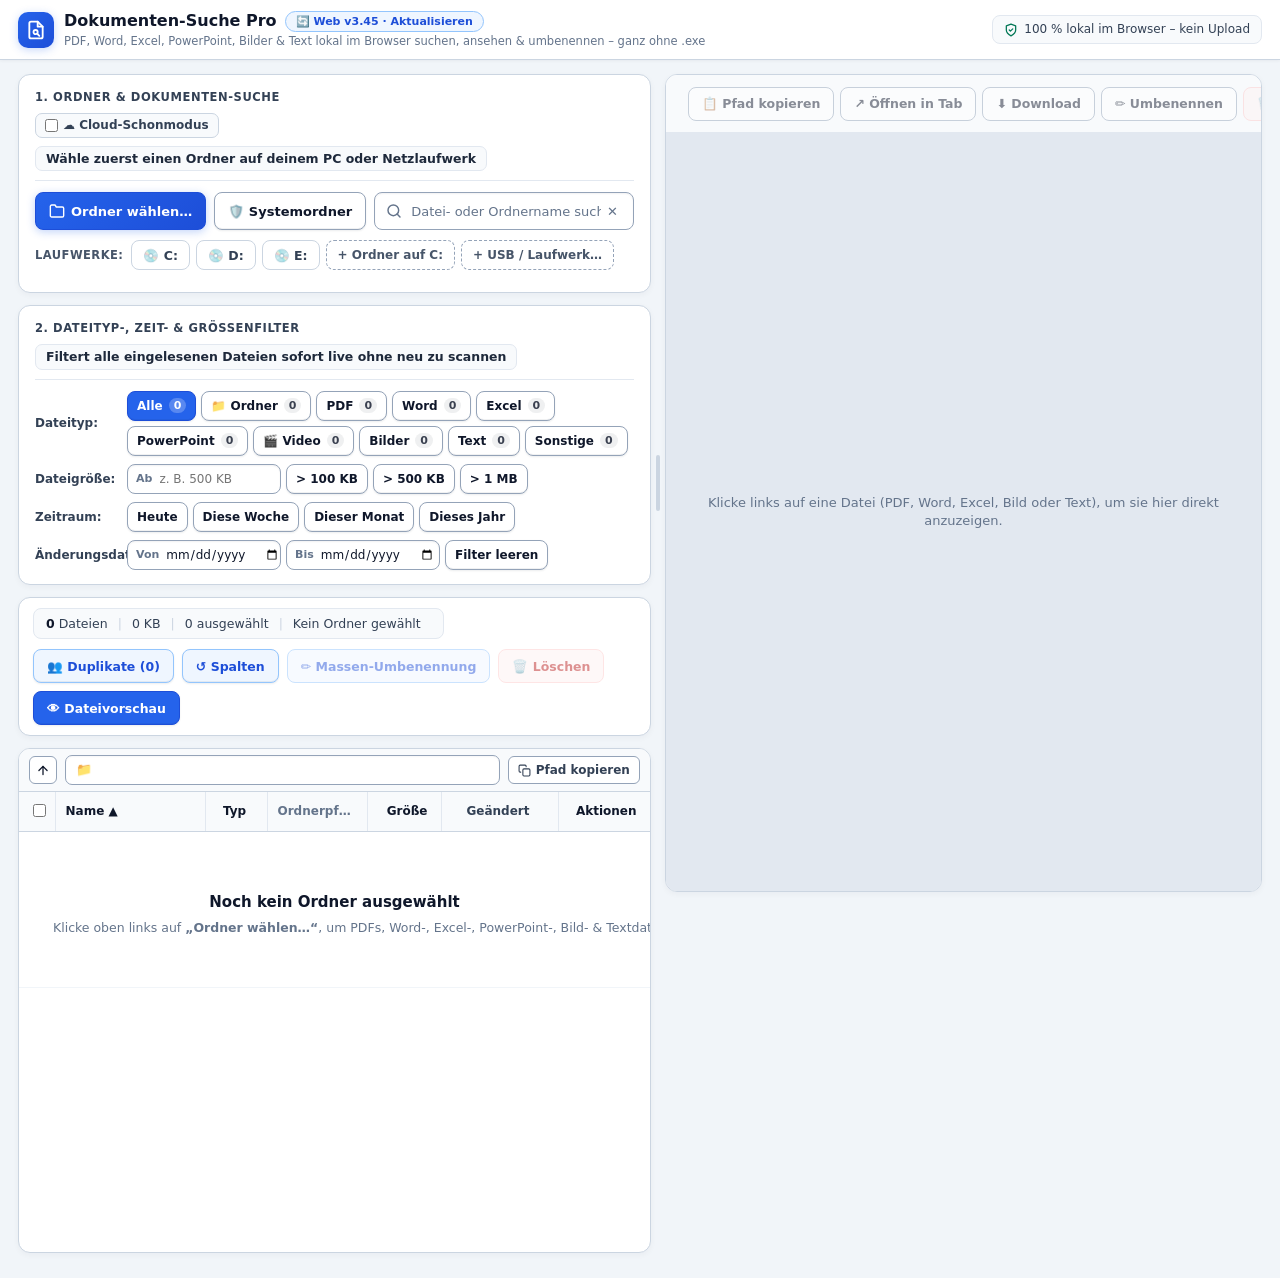
==== docs/index.html @ 721fb1c1 "fix(web): fully reset loaded workspace when all saved folders are removed or rescanned with empty li" ====
﻿<!DOCTYPE html>
<html lang="de">
<head>
  <meta charset="UTF-8">
  <meta name="viewport" content="width=device-width, initial-scale=1.0">
  <title>Dokumenten-Suche Pro (Web Standalone)</title>
  <script src="./vendor/pdfjs/pdf.min.js"></script>
  <script src="./vendor/mammoth.browser.min.js"></script>
  <script src="./vendor/xlsx.full.min.js"></script>
  <style>
    :root {
      --bg: #f1f5f9;
      --card: #ffffff;
      --border: #cbd5e1;
      --border-input: #94a3b8;
      --divider: #e2e8f0;
      --text: #0f172a;
      --text-sec: #334155;
      --text-muted: #64748b;
      --accent: #2563eb;
      --accent-hover: #1d4ed8;
      --accent-soft: #eff6ff;
      --accent-border: #93c5fd;
      --danger: #dc2626;
      --danger-soft: #fef2f2;
      --danger-border: #fca5a5;
      --ok: #047857;
      --ok-soft: #ecfdf5;
      --ok-border: #6ee7b7;
      --radius: 10px;
      --radius-sm: 8px;
    }

    * { box-sizing: border-box; }
    html, body {
      margin: 0;
      padding: 0;
      font-family: "Segoe UI", system-ui, -apple-system, sans-serif;
      background: var(--bg);
      color: var(--text);
      font-size: 13px;
      line-height: 1.4;
      min-height: 100vh;
    }

    /* Header */
    header {
      position: sticky;
      top: 0;
      z-index: 30;
      background: var(--card);
      border-bottom: 1px solid var(--border);
      padding: 10px 18px;
      display: flex;
      flex-wrap: wrap;
      align-items: center;
      justify-content: space-between;
      gap: 12px;
      box-shadow: 0 1px 3px rgba(15, 23, 42, 0.05);
    }
    .brand { display: flex; align-items: center; gap: 10px; }
    .brand-icon {
      width: 36px; height: 36px; border-radius: 10px;
      background: linear-gradient(135deg, #2563eb, #1d4ed8);
      color: #fff; display: flex; align-items: center; justify-content: center;
      flex-shrink: 0; box-shadow: 0 2px 8px rgba(37, 99, 235, 0.25);
    }
    .brand h1 {
      margin: 0; font-size: 16px; font-weight: 700; color: var(--text);
      display: flex; align-items: center; gap: 8px;
    }
    .brand-badge {
      display: inline-flex; align-items: center; gap: 5px;
      font-family: inherit; font-size: 11px; font-weight: 700; padding: 3px 10px; border-radius: 999px;
      background: var(--accent-soft); color: var(--accent-hover);
      border: 1px solid var(--accent-border); cursor: pointer;
      transition: background 0.14s ease, border-color 0.14s ease, transform 0.1s ease;
    }
    .brand-badge:hover {
      background: #dbeafe; border-color: var(--accent); color: #1e40af;
    }
    .brand-badge:active { transform: scale(0.97); }
    .brand-sub { margin: 1px 0 0; font-size: 11.5px; color: var(--text-muted); }
    .privacy-pill {
      display: inline-flex; align-items: center; gap: 6px; padding: 5px 11px;
      border-radius: 8px; background: #f8fafc; border: 1px solid var(--divider);
      color: var(--text-sec); font-size: 12px; font-weight: 500; cursor: default;
    }

    main {
      padding: 14px 18px 24px;
      display: flex;
      flex-direction: column;
      gap: 12px;
    }

    /* Klar abgegrenzte Bereichs-Karten */
    .section-card {
      background: var(--card);
      border: 1px solid var(--border);
      border-radius: 12px;
      padding: 14px 16px;
      box-shadow: 0 2px 6px rgba(15, 23, 42, 0.04);
    }
    .section-header {
      display: flex; flex-wrap: wrap; align-items: center; justify-content: space-between;
      gap: 8px; padding-bottom: 9px; margin-bottom: 11px;
      border-bottom: 1px solid var(--divider); user-select: none;
    }
    .section-title {
      font-size: 11.5px; font-weight: 700; letter-spacing: 0.05em; text-transform: uppercase;
      color: var(--text-sec); display: flex; align-items: center; gap: 7px; cursor: default;
    }
    .section-hint {
      font-size: 12.5px; font-weight: 600; color: #1e293b;
      background: #f8fafc; border: 1px solid var(--divider);
      padding: 3px 10px; border-radius: 7px; cursor: default;
    }
    .section-hint.loaded {
      background: #eff6ff; border-color: #bfdbfe; color: #1e3a8a;
    }

    /* Eingabefelder */
    .input-row { display: flex; flex-wrap: wrap; gap: 8px; align-items: stretch; }
    .input-wrap { position: relative; flex: 1 1 180px; min-width: 160px; display: flex; align-items: center; }
    .input-icon {
      position: absolute; left: 12px; color: var(--text-muted);
      pointer-events: none; display: flex; align-items: center;
    }
    .main-input {
      width: 100%; height: 38px; padding: 0 32px 0 36px; border-radius: 8px;
      border: 1.5px solid var(--border-input); background: #ffffff; color: var(--text);
      font-size: 13px; font-weight: 500; font-family: inherit;
      box-shadow: inset 0 1px 2px rgba(15, 23, 42, 0.06);
      transition: border-color 0.14s ease, box-shadow 0.14s ease;
    }
    .main-input::placeholder { color: var(--text-muted); font-weight: 400; }
    .main-input:focus::placeholder { color: var(--text); font-weight: 500; }
    .main-input:hover { border-color: #64748b; }
    .main-input:focus {
      outline: none; border-color: var(--accent);
      box-shadow: inset 0 1px 2px rgba(15, 23, 42, 0.04), 0 0 0 3px rgba(37, 99, 235, 0.16);
    }
    .input-clear {
      position: absolute; right: 8px; width: 26px; height: 26px; border: none;
      background: transparent; color: var(--text-muted); border-radius: 6px;
      cursor: pointer; display: flex; align-items: center; justify-content: center;
    }
    .input-clear:hover { background: #f1f5f9; color: var(--text); }

    /* Buttons */
    .btn {
      display: inline-flex; align-items: center; justify-content: center; gap: 7px;
      height: 34px; padding: 0 13px; border-radius: var(--radius-sm);
      border: 1px solid var(--border-input); background: #ffffff; color: var(--text);
      font-family: inherit; font-size: 12.5px; font-weight: 600; cursor: pointer;
      box-shadow: 0 1px 2px rgba(15, 23, 42, 0.08), inset 0 -1px 0 rgba(15, 23, 42, 0.06);
      transition: background-color 0.14s ease, border-color 0.14s ease, transform 0.08s ease, box-shadow 0.14s ease;
      white-space: nowrap;
    }
    .btn:hover:not(:disabled) {
      background: var(--accent-soft); border-color: #3b82f6; color: var(--accent-hover);
      box-shadow: 0 2px 6px rgba(15, 23, 42, 0.10);
    }
    .btn:active:not(:disabled) { transform: translateY(1px); }
    .btn:disabled { opacity: 0.48; cursor: not-allowed; box-shadow: none; }
    .btn-lg { height: 38px; padding: 0 13px; border-radius: 8px; font-size: 13px; gap: 6px; }
    .btn-primary {
      background: linear-gradient(135deg, #2563eb, #1d4ed8); border-color: #1d4ed8; color: #ffffff;
      box-shadow: 0 2px 8px rgba(37, 99, 235, 0.28);
    }
    .btn-primary:hover:not(:disabled) {
      background: linear-gradient(135deg, #3b82f6, #2563eb); border-color: #1d4ed8; color: #ffffff;
    }
    .btn-danger {
      background: linear-gradient(135deg, #ef4444, #dc2626); border-color: #dc2626; color: #ffffff;
      box-shadow: 0 2px 8px rgba(220, 38, 38, 0.28);
    }
    .btn-danger:hover:not(:disabled) {
      background: linear-gradient(135deg, #f87171, #ef4444); border-color: #b91c1c; color: #ffffff;
    }
    .btn-danger-soft {
      background: #fef2f2; border-color: #fecaca; color: #b91c1c;
    }
    .btn-danger-soft:hover:not(:disabled) {
      background: #fee2e2; border-color: #fca5a5; color: #991b1b;
    }
    .icon-btn-danger:hover:not(:disabled) {
      background: #fee2e2; border-color: #fca5a5; color: #dc2626;
    }
    .dupe-tag {
      display: inline-flex; align-items: center; gap: 3px; padding: 1px 6px;
      border-radius: 999px; font-size: 10.5px; font-weight: 700;
      background: #fef3c7; color: #b45309; border: 1px solid #fde68a;
      margin-left: 6px; user-select: none;
    }
    tr.is-duplicate {
      background: rgba(254, 243, 199, 0.22);
    }
    tr.is-duplicate:hover td {
      background: #fef9c3 !important;
    }
    .btn-soft { background: var(--accent-soft); border-color: var(--accent-border); color: var(--accent-hover); }
    .btn-soft:hover:not(:disabled) { background: #dbeafe; border-color: #60a5fa; color: #1e40af; }
    .btn-active { background: var(--accent) !important; border-color: var(--accent-hover) !important; color: #ffffff !important; }

    /* Kategorie-Schnellfilter & Filter-Buttons */
    .cat-row { display: flex; flex-wrap: wrap; gap: 5px; align-items: center; }
    .cat-count {
      font-size: 11px; font-weight: 700; opacity: 0.82;
      padding: 1px 5px; border-radius: 999px; background: rgba(15, 23, 42, 0.08);
      margin-left: 2px;
    }
    .btn-active .cat-count { background: rgba(255, 255, 255, 0.24); opacity: 1; }

    /* Filter-Raster: Flexibel, bündig ausgerichtet & responsiv via Container Query */
    .filter-row-type { grid-area: type; }
    .filter-row-size { grid-area: size; }
    .filter-row-time { grid-area: time; }
    .filter-row-date { grid-area: date; }

    .filter-grid {
      display: grid;
      grid-template-columns: auto auto;
      grid-template-areas:
        "type type"
        "time size"
        "date date";
      column-gap: 16px;
      row-gap: 8px;
      align-items: center;
    }

    .filter-row {
      display: flex;
      flex-wrap: wrap;
      align-items: center;
      gap: 6px;
      min-width: 0;
    }

    .filter-label {
      width: 86px;
      min-width: 86px;
      max-width: 86px;
      flex-shrink: 0;
      height: 30px;
      display: inline-flex;
      align-items: center;
      font-weight: 700;
      color: var(--text-sec);
      font-size: 12px;
      cursor: default;
    }

    .filter-controls {
      flex: 1;
      min-width: 0;
      display: flex;
      flex-wrap: wrap;
      align-items: center;
      gap: 5px;
    }
    .filter-btn-group {
      display: inline-flex;
      align-items: center;
      gap: 5px;
      flex-wrap: nowrap;
      white-space: nowrap;
    }

    .cat-row .btn,
    .filter-row-size .btn,
    .filter-row-time .btn,
    .filter-row-date .btn {
      height: 30px;
      padding: 0 9px;
      font-size: 12px;
      gap: 4px;
    }

    .date-box {
      display: inline-flex;
      align-items: center;
      height: 30px;
      width: 154px;
      border-radius: var(--radius-sm);
      border: 1.5px solid var(--border-input);
      background: #ffffff;
      box-shadow: inset 0 1px 2px rgba(15, 23, 42, 0.06);
      padding: 0 6px 0 8px;
      gap: 5px;
    }
    .date-box:focus-within { border-color: var(--accent); box-shadow: 0 0 0 2px rgba(37, 99, 235, 0.16); }
    .inline-prefix { font-size: 11px; font-weight: 700; color: var(--text-muted); user-select: none; flex-shrink: 0; }
    .date-box input { border: none; outline: none; background: transparent; width: 100%; font-family: inherit; font-size: 12px; color: var(--text); }

    @container workspace (min-width: 1240px) {
      .filter-grid {
        grid-template-columns: max-content auto;
        grid-template-areas:
          "type size"
          "time date";
        column-gap: 24px;
      }
    }

    @container workspace (max-width: 720px) {
      .filter-grid {
        grid-template-columns: 1fr;
        grid-template-areas:
          "type"
          "size"
          "time"
          "date";
      }
    }

    /* Gemerkte Ordner & Pfad-Leiste */
    .saved-folders-row { display: flex; flex-wrap: wrap; align-items: center; gap: 6px; margin-bottom: 8px; }
    .saved-folder-pill {
      display: inline-flex; align-items: center; border-radius: 8px;
      border: 1px solid #cbd5e1; background: #ffffff; color: #334155;
      overflow: hidden; font-size: 12px; font-weight: 600;
      transition: all 0.14s ease;
    }
    .saved-folder-pill:hover { border-color: #93c5fd; background: #f8fafc; }
    .saved-folder-pill.active {
      border-color: #1d4ed8; background: var(--accent); color: #ffffff;
      box-shadow: 0 1px 4px rgba(37, 99, 235, 0.32);
    }
    .saved-folder-btn {
      border: none; background: transparent; color: inherit; font-family: inherit;
      font-size: 12px; font-weight: 700; padding: 4px 9px; cursor: pointer;
      display: inline-flex; align-items: center; gap: 5px;
    }
    .saved-folder-btn:hover { background: rgba(37, 99, 235, 0.08); }
    .saved-folder-pill.active .saved-folder-btn:hover { background: rgba(255, 255, 255, 0.12); }
    .saved-folder-del {
      border: none; border-left: 1px solid #e2e8f0; background: transparent;
      color: #64748b; padding: 4px 7px; cursor: pointer; font-size: 11px;
    }
    .saved-folder-del:hover { background: #fee2e2; color: var(--danger); }
    .saved-folder-pill.active .saved-folder-del {
      border-left-color: rgba(255, 255, 255, 0.28); color: rgba(255, 255, 255, 0.88);
    }
    .saved-folder-pill.active .saved-folder-del:hover { background: #ef4444; color: #ffffff; }
    .multi-all-pill {
      display: inline-flex; align-items: center; gap: 5px; height: 28px; padding: 0 10px;
      border-radius: 8px; border: 1px solid #cbd5e1; background: #ffffff; color: #1e40af;
      font-family: inherit; font-size: 12px; font-weight: 700; cursor: pointer;
      transition: all 0.14s ease;
    }
    .multi-all-pill:hover { background: #eff6ff; border-color: var(--accent); }
    .multi-all-pill.active {
      background: var(--accent); border-color: #1d4ed8; color: #ffffff;
      box-shadow: 0 1px 4px rgba(37, 99, 235, 0.32);
    }

    .drive-switch-bar {
      display: flex; flex-wrap: wrap; align-items: center; gap: 6px; margin-bottom: 8px;
    }
    .drive-nav-btn {
      height: 30px; padding: 0 11px; border-radius: 8px;
      border: 1px solid #cbd5e1; background: #ffffff; color: #334155;
      font-family: inherit; font-size: 12.5px; font-weight: 700; cursor: pointer;
      display: inline-flex; align-items: center; gap: 5px;
      transition: all 0.14s ease;
    }
    .drive-nav-btn.has-data {
      border-color: #93c5fd; background: #f8fafc; color: #0f172a;
    }
    .drive-nav-btn:hover {
      background: #eff6ff; border-color: var(--accent); color: var(--accent);
    }
    .drive-nav-btn.active {
      background: var(--accent); border-color: var(--accent); color: #ffffff;
      box-shadow: 0 1px 3px rgba(37, 99, 235, 0.28);
    }
    .drive-add-c-btn {
      border-style: dashed; border-color: #94a3b8; color: #475569; font-weight: 600; font-size: 12px;
    }
    .drive-add-c-btn:hover { border-style: solid; }
    .drive-badge {
      font-size: 11px; font-weight: 600; opacity: 0.85;
    }

    .path-bar {
      display: flex; flex-wrap: wrap; align-items: center; justify-content: space-between;
      gap: 10px; padding: 8px 12px; border-radius: 9px;
      background: #f8fafc; border: 1px solid var(--divider); font-size: 12.5px;
    }
    .path-breadcrumbs { display: inline-flex; flex-wrap: wrap; align-items: center; gap: 2px; color: var(--text-sec); font-weight: 600; min-width: 0; }
    .crumb-link {
      border: none; background: transparent; color: var(--accent-hover); font-family: inherit;
      font-size: 12.5px; font-weight: 700; padding: 2px 6px; border-radius: 6px; cursor: pointer;
    }
    .crumb-link:hover { background: var(--accent-soft); text-decoration: underline; }
    .crumb-current { color: var(--text); font-weight: 700; word-break: break-all; }
    .drive-chips-group {
      display: inline-flex;
      align-items: center;
      gap: 3px;
      background: #f1f5f9;
      padding: 2px 4px;
      border-radius: 7px;
      border: 1px solid var(--border);
      height: 30px;
      box-sizing: border-box;
    }
    .drive-chips-group.needs-drive {
      background: #fffbeb;
      border-color: #f59e0b;
    }
    .drive-chip-label {
      font-size: 11px;
      font-weight: 700;
      color: #64748b;
      margin: 0 2px 0 1px;
      user-select: none;
    }
    .drive-chip-btn {
      height: 22px;
      min-width: 28px;
      padding: 0 5px;
      border: 1px solid transparent;
      background: transparent;
      color: var(--text-sec);
      border-radius: 5px;
      font-size: 11.5px;
      font-weight: 700;
      cursor: pointer;
      display: inline-flex;
      align-items: center;
      justify-content: center;
      transition: all 0.12s ease;
    }
    .drive-chip-btn:hover {
      background: #ffffff;
      color: var(--accent);
      border-color: #cbd5e1;
    }
    .drive-chip-btn.active {
      background: var(--accent);
      color: #ffffff;
      border-color: var(--accent);
      box-shadow: 0 1px 2px rgba(37, 99, 235, 0.25);
    }
    .basepath-wrap {
      position: relative;
      display: inline-flex;
      align-items: center;
      flex: 1 1 auto;
      min-width: 280px;
      max-width: 760px;
    }
    .basepath-input {
      height: 30px;
      width: 100%;
      min-width: 280px;
      max-width: 760px;
      padding: 0 28px 0 10px;
      border-radius: 7px;
      border: 1px solid var(--border-input);
      background: #ffffff;
      color: var(--text);
      font-family: inherit;
      font-size: 12px;
      font-weight: 600;
      transition: all 0.18s ease;
    }
    .basepath-input::placeholder { color: var(--text-muted); font-weight: 400; }
    .basepath-input:focus {
      outline: none;
      border-color: var(--accent);
      box-shadow: 0 0 0 2px rgba(37, 99, 235, 0.16);
      max-width: 900px;
    }
    .basepath-clear {
      position: absolute; right: 4px; width: 20px; height: 20px; border: none;
      background: transparent; color: var(--text-muted); border-radius: 4px;
      cursor: pointer; display: inline-flex; align-items: center; justify-content: center; font-size: 11px;
    }
    .basepath-clear:hover { background: #fee2e2; color: var(--danger); }
    .subfolder-select {
      height: 32px; max-width: 320px; padding: 0 10px; border-radius: 7px;
      border: 1.5px solid var(--border-input); background: #ffffff; color: var(--text);
      font-family: inherit; font-size: 12.5px; font-weight: 600; cursor: pointer;
    }
    .subfolder-select:focus { outline: none; border-color: var(--accent); box-shadow: 0 0 0 2px rgba(37, 99, 235, 0.16); }

    .subfolder-chips-bar {
      display: flex; flex-wrap: wrap; align-items: center; gap: 6px;
      padding: 7px 12px; margin-bottom: 8px; border-radius: 9px;
      background: #ffffff; border: 1px solid var(--divider);
    }
    .folder-chip {
      display: inline-flex; align-items: center; gap: 5px;
      height: 30px; padding: 0 11px; border-radius: 8px;
      border: 1px solid var(--border); background: #f8fafc; color: var(--text);
      font-family: inherit; font-size: 12.5px; font-weight: 600; cursor: pointer;
      transition: background 0.12s ease, border-color 0.12s ease, color 0.12s ease;
    }
    .folder-chip:hover:not(:disabled) { background: var(--accent-soft); border-color: var(--accent-border); color: var(--accent-hover); }
    .folder-chip.active { background: var(--accent); border-color: var(--accent); color: #ffffff; }
    .folder-chip.back-chip { background: #ffffff; border-color: var(--border-input); color: var(--text-sec); }
    .folder-chip.back-chip:hover:not(:disabled) { background: #f1f5f9; border-color: var(--accent); color: var(--accent-hover); }
    .folder-chip.nav-btn { padding: 0 9px; font-weight: 700; }
    .folder-chip:disabled { opacity: 0.36; cursor: not-allowed; }
    .folder-chip-sep { width: 1px; height: 20px; background: var(--divider); margin: 0 2px; flex-shrink: 0; }

    /* Explorer Split-Button (Ordnername + Pfeil-Button fuer Unterordner-Popup) */
    .folder-split {
      display: inline-flex; align-items: stretch; height: 30px;
      border-radius: 8px; border: 1px solid var(--border); background: #f8fafc;
      overflow: hidden; transition: border-color 0.12s ease;
    }
    .folder-split:hover { border-color: var(--accent-border); }
    .folder-split.active { background: var(--accent); border-color: var(--accent); color: #ffffff; }
    .folder-split-main, .folder-split-arrow {
      border: none; background: transparent; color: inherit; font-family: inherit;
      font-size: 12.5px; font-weight: 600; cursor: pointer;
      display: inline-flex; align-items: center; gap: 5px;
      transition: background 0.12s ease, color 0.12s ease;
    }
    .folder-split-main { padding: 0 10px; }
    .folder-split-arrow {
      padding: 0 7px; font-size: 11px; border-left: 1px solid var(--divider);
      color: var(--text-sec);
    }
    .folder-split:not(.active) .folder-split-main:hover,
    .folder-split:not(.active) .folder-split-arrow:hover {
      background: var(--accent-soft); color: var(--accent-hover);
    }
    .folder-split.active .folder-split-arrow {
      border-left-color: rgba(255, 255, 255, 0.28); color: #ffffff;
    }
    .folder-split.active .folder-split-main:hover,
    .folder-split.active .folder-split-arrow:hover {
      background: rgba(15, 23, 42, 0.14);
    }
    .folder-split.menu-open { border-color: var(--accent); box-shadow: 0 0 0 2px rgba(37, 99, 235, 0.15); }

    /* Explorer Breadcrumb-Pfeil */
    .crumb-arrow {
      border: 1px solid transparent; background: transparent; color: var(--text-muted);
      font-family: inherit; font-size: 11px; line-height: 1; padding: 3px 5px;
      border-radius: 5px; cursor: pointer; display: inline-flex; align-items: center; justify-content: center;
    }
    .crumb-arrow:hover, .crumb-arrow.menu-open {
      background: var(--accent-soft); border-color: var(--accent-border); color: var(--accent-hover);
    }

    /* Explorer Unterordner-Popup-Fenster */
    .explorer-popup {
      position: fixed; z-index: 120; min-width: 250px; max-width: 380px; max-height: 420px;
      overflow-y: auto; background: #ffffff; border: 1px solid var(--border);
      border-radius: 10px; box-shadow: 0 12px 30px rgba(15, 23, 42, 0.16);
      padding: 5px; display: flex; flex-direction: column; gap: 2px;
    }
    .explorer-popup.hidden { display: none; }
    .explorer-popup-head {
      display: flex; align-items: center; justify-content: space-between; gap: 6px;
      padding: 5px 8px 6px; border-bottom: 1px solid var(--divider); margin-bottom: 2px;
      font-size: 11.5px; font-weight: 700; color: var(--text-sec); flex-shrink: 0;
    }
    .explorer-popup-back {
      border: 1px solid var(--border); background: #f8fafc; color: var(--text);
      font-family: inherit; font-size: 11px; font-weight: 700; padding: 2px 7px;
      border-radius: 6px; cursor: pointer;
    }
    .explorer-popup-back:hover { background: var(--accent-soft); border-color: var(--accent-border); color: var(--accent-hover); }
    .explorer-popup-row {
      display: flex; align-items: stretch; border-radius: 7px; overflow: hidden; flex-shrink: 0;
    }
    .explorer-popup-row.active { background: #eff6ff; }
    .explorer-popup-item {
      flex: 1; min-width: 0; border: none; background: transparent; color: var(--text);
      font-family: inherit; font-size: 12.5px; font-weight: 600; text-align: left;
      padding: 6px 9px; cursor: pointer; display: flex; align-items: center; justify-content: space-between; gap: 8px;
    }
    .explorer-popup-item:hover { background: #eff6ff; color: var(--accent-hover); }
    .explorer-popup-row.active .explorer-popup-item { color: var(--accent-hover); font-weight: 700; }
    .explorer-popup-name { overflow: hidden; text-overflow: ellipsis; white-space: nowrap; }
    .explorer-popup-cnt {
      font-size: 11px; font-weight: 600; color: var(--text-muted); flex-shrink: 0;
      font-variant-numeric: tabular-nums;
    }
    .explorer-popup-drill {
      border: none; border-left: 1px solid var(--divider); background: transparent;
      color: var(--text-sec); width: 28px; cursor: pointer; font-size: 11px;
      display: inline-flex; align-items: center; justify-content: center; flex-shrink: 0;
    }
    .explorer-popup-drill:hover { background: #dbeafe; color: var(--accent-hover); }
    .explorer-popup-drill-spacer { width: 28px; flex-shrink: 0; pointer-events: none; }
    .explorer-popup-div { height: 1px; background: var(--divider); margin: 3px 4px; flex-shrink: 0; }

    /* Ergebnis-Toolbar */
    .results-toolbar {
      display: flex; flex-wrap: wrap; align-items: center; justify-content: space-between;
      gap: 10px; background: var(--card); border: 1px solid var(--border);
      border-radius: 12px; padding: 10px 14px; box-shadow: 0 2px 6px rgba(15, 23, 42, 0.04);
    }
    .status-readout {
      display: inline-flex; flex-wrap: wrap; align-items: center; gap: 10px;
      padding: 6px 12px; border-radius: 8px; background: #f8fafc;
      border: 1px solid var(--divider); color: var(--text-sec); font-size: 12.5px;
      cursor: default; user-select: none;
    }
    .status-readout strong { color: var(--text); }
    .status-sep { color: #cbd5e1; }
    .status-mode { font-size: 11.5px; font-weight: 600; color: var(--ok); }
    .status-mode.readonly { color: var(--text-muted); }

    /* Hauptbereich: Tabelle + Vorschau */
    .workspace-split { display: grid; grid-template-columns: 1fr; gap: 12px; align-items: start; }
    .workspace-split.with-preview { gap: 0; grid-template-columns: minmax(380px, 1fr) 14px minmax(320px, var(--preview-w, 48%)); }
    .split-handle { display: none; }
    .workspace-split.with-preview .split-handle {
      display: flex; align-items: center; justify-content: center;
      align-self: stretch; cursor: col-resize; user-select: none; touch-action: none;
      position: sticky; top: 66px; height: calc(100vh - 82px); min-height: 520px;
    }
    .split-handle::before {
      content: ''; width: 4px; height: 56px; border-radius: 4px;
      background: #cbd5e1; transition: background 0.12s ease, height 0.12s ease;
    }
    .split-handle:hover::before, .workspace-split.resizing-split .split-handle::before {
      background: var(--accent); height: 84px;
    }
    .workspace-split.resizing-split { cursor: col-resize; user-select: none; }
    .workspace-left { min-width: 0; display: flex; flex-direction: column; gap: 12px; container-type: inline-size; container-name: workspace; }
    .workspace-split.resizing-split .preview-card,
    .workspace-split.resizing-split .workspace-left { pointer-events: none; }
    @media (max-width: 1080px) {
      .workspace-split.with-preview { grid-template-columns: 1fr; gap: 12px; }
      .workspace-split.with-preview .split-handle { display: none; }
    }

    .table-card {
      background: var(--card); border: 1px solid var(--border); border-radius: 12px;
      overflow: hidden; box-shadow: 0 2px 6px rgba(15, 23, 42, 0.04); min-width: 0;
      display: flex; flex-direction: column;
    }

    /* Explorer-Pfadleiste direkt über der Tabelle (wie Windows 11 Explorer) */
    .table-address-bar {
      display: flex; align-items: center; gap: 8px;
      padding: 6px 10px; background: #f8fafc;
      border-bottom: 1.5px solid var(--border);
      min-height: 40px; font-size: 12.5px;
    }
    .table-address-nav { display: flex; align-items: center; gap: 4px; flex-shrink: 0; }
    .addr-nav-btn {
      width: 28px; height: 28px; border-radius: 6px; border: 1px solid var(--border-input);
      background: #ffffff; color: var(--text); cursor: pointer; display: inline-flex;
      align-items: center; justify-content: center; transition: background 0.12s ease, border-color 0.12s ease;
    }
    .addr-nav-btn:hover:not(:disabled) { background: #f1f5f9; border-color: var(--accent); color: var(--accent-hover); }
    .addr-nav-btn:disabled { opacity: 0.35; cursor: not-allowed; }
    
    .table-address-field {
      flex: 1; min-width: 0; height: 30px; display: flex; align-items: center; gap: 6px;
      padding: 0 10px; background: #ffffff; border: 1px solid var(--border-input);
      border-radius: 7px; box-shadow: inset 0 1px 2px rgba(15, 23, 42, 0.04);
      overflow-x: auto; scrollbar-width: none;
    }
    .table-address-field::-webkit-scrollbar { display: none; }
    .addr-folder-icon { font-size: 13px; flex-shrink: 0; }
    .table-address-crumbs {
      display: inline-flex; align-items: center; gap: 2px; white-space: nowrap; flex-shrink: 0;
    }
    .addr-crumb-btn {
      border: none; background: transparent; color: var(--text-sec); font-family: inherit;
      font-size: 12px; font-weight: 600; padding: 2px 6px; border-radius: 5px; cursor: pointer;
      display: inline-flex; align-items: center; gap: 4px; transition: background 0.1s ease, color 0.1s ease;
    }
    .addr-crumb-btn:hover { background: #e2e8f0; color: var(--accent); }
    .addr-crumb-btn.active { color: var(--text); font-weight: 700; cursor: default; }
    .addr-crumb-btn.active:hover { background: transparent; color: var(--text); }
    .addr-crumb-sep { color: #94a3b8; font-size: 11px; user-select: none; padding: 0 2px; }
    
    .addr-badge {
      display: inline-flex; align-items: center; font-size: 11px; font-weight: 600;
      padding: 1px 7px; border-radius: 6px; margin-left: 6px; user-select: none; flex-shrink: 0;
    }
    .addr-badge-all { background: #eff6ff; color: #2563eb; border: 1px solid #bfdbfe; }
    .addr-badge-direct { background: #f0fdf4; color: #166534; border: 1px solid #bbf7d0; }
    .addr-badge-query { background: #fef3c7; color: #92400e; border: 1px solid #fde68a; }

    .table-address-actions { display: flex; align-items: center; gap: 6px; flex-shrink: 0; }
    .addr-action-btn {
      height: 28px; padding: 0 9px; border-radius: 6px; border: 1px solid var(--border-input);
      background: #ffffff; color: var(--text-sec); font-family: inherit; font-size: 12px;
      font-weight: 600; cursor: pointer; display: inline-flex; align-items: center; gap: 5px;
      transition: background 0.12s ease, border-color 0.12s ease, color 0.12s ease;
    }
    .addr-action-btn:hover { background: #f1f5f9; border-color: var(--accent); color: var(--accent-hover); }

    .table-scroll { max-height: calc(100vh - 140px); min-height: 460px; overflow-y: auto; overflow-x: auto; }
    table { width: 100%; border-collapse: collapse; table-layout: fixed; }
    .col-spacer {
      width: auto !important;
      padding: 0 !important;
      border: none !important;
      background: transparent !important;
      pointer-events: none !important;
    }
    thead th.col-spacer {
      border-bottom: 1px solid var(--border) !important;
      background: #f8fafc !important;
      cursor: default !important;
      pointer-events: none !important;
    }
    thead th {
      position: sticky; top: 0; z-index: 5; background: #f8fafc; color: var(--text);
      font-size: 12px; font-weight: 700; text-align: left; padding: 9px 10px;
      border-bottom: 1px solid var(--border); border-right: 1px solid var(--divider);
      cursor: pointer; user-select: none; white-space: nowrap; overflow: visible;
    }
    thead th:last-child { border-right: none; }
    thead th.th-draggable { cursor: grab; }
    thead th.th-draggable:active { cursor: grabbing; }
    thead th.th-draggable:hover { background: #eff6ff; color: var(--accent-hover); }
    thead th.th-dragging { opacity: 0.45; }
    thead th.th-drag-over {
      box-shadow: inset 3px 0 0 #2563eb;
      background: #dbeafe !important;
      color: var(--accent-hover) !important;
    }
    .col-resize-handle {
      position: absolute; top: 0; right: -3px; width: 7px; height: 100%;
      cursor: col-resize; z-index: 15; user-select: none;
    }
    .col-resize-handle:hover, .col-resize-handle.resizing {
      background: rgba(37, 99, 235, 0.4);
    }
    tbody tr { border-bottom: 1px solid #f1f5f9; cursor: pointer; transition: background-color 0.1s ease; }
    tbody tr:hover { background: #f8fafc; }
    tbody tr.selected { background: #dbeafe; }
    tbody tr.active-row { background: #eff6ff; outline: 1px solid #93c5fd; outline-offset: -1px; }
    tbody td {
      padding: 8px 10px; font-size: 12.5px; color: var(--text);
      overflow: hidden; text-overflow: ellipsis; white-space: nowrap;
    }
    .col-check { text-align: center; cursor: default; }
    .col-name { font-weight: 600; text-align: left; }
    .col-ext { text-align: center; }
    .col-dir { color: var(--text-muted); text-align: left; }
    .col-size { text-align: right; font-variant-numeric: tabular-nums; }
    .col-date { text-align: center; font-variant-numeric: tabular-nums; color: var(--text-sec); }
    .col-act { text-align: right; }

    .type-badge {
      display: inline-block; padding: 1px 6px; border-radius: 5px;
      font-size: 10.5px; font-weight: 700; letter-spacing: 0.02em;
      background: #f1f5f9; color: #334155; border: 1px solid #e2e8f0;
    }
    .type-pdf { background: #fef2f2; color: #b91c1c; border-color: #fecaca; }
    .type-word { background: #eff6ff; color: #1d4ed8; border-color: #bfdbfe; }
    .type-excel { background: #ecfdf5; color: #047857; border-color: #a7f3d0; }
    .type-ppt { background: #fff7ed; color: #c2410c; border-color: #fed7aa; }
    .type-video { background: #faf5ff; color: #7e22ce; border-color: #e9d5ff; }
    .type-image { background: #f5f3ff; color: #6d28d9; border-color: #ddd6fe; }
    .type-text { background: #ecfeff; color: #0e7490; border-color: #a5f3fc; }
    .type-folder { background: #eff6ff; color: #1d4ed8; border-color: #bfdbfe; }

    .icon-btn {
      width: 27px; height: 27px; border-radius: 6px; border: 1px solid var(--border);
      background: #ffffff; color: var(--text-sec); display: inline-flex;
      align-items: center; justify-content: center; cursor: pointer; margin-left: 3px;
      transition: all 0.12s ease;
    }
    .icon-btn:hover:not(:disabled) { background: var(--accent-soft); border-color: #3b82f6; color: var(--accent-hover); }
    .icon-btn:disabled { opacity: 0.4; cursor: not-allowed; }

    /* Rechte Vorschau */
    .preview-card {
      background: var(--card); border: 1px solid var(--border); border-radius: 12px;
      overflow: hidden; display: flex; flex-direction: column;
      position: sticky; top: 66px; height: calc(100vh - 82px); min-height: 520px;
      box-shadow: 0 2px 6px rgba(15, 23, 42, 0.04);
    }
    .preview-card.maximized {
      position: fixed; inset: 0; width: 100vw; height: 100vh;
      border-radius: 0; z-index: 75; box-shadow: none; border: none;
    }
    .preview-head {
      padding: 10px 14px; background: #f8fafc; border-bottom: 1px solid var(--divider);
      display: flex; align-items: center; justify-content: space-between; gap: 8px;
    }
    .preview-title-wrap { min-width: 0; display: flex; flex-direction: column; gap: 2px; }
    .preview-title { font-size: 13px; font-weight: 700; color: var(--text); overflow: hidden; text-overflow: ellipsis; white-space: nowrap; }
    .preview-subpath { font-size: 11.5px; font-weight: 600; color: var(--accent-hover); overflow: hidden; text-overflow: ellipsis; white-space: nowrap; }
    .preview-body {
      flex: 1; background: #e2e8f0; display: flex; align-items: flex-start;
      justify-content: center; position: relative; overflow: auto; padding: 12px;
    }
    .preview-body iframe { width: 100%; height: 100%; border: none; background: #ffffff; }

    /* Sub-Toolbars (PDF.js & Excel-Blätter) */
    .viewer-toolbar {
      display: flex; flex-wrap: wrap; align-items: center; justify-content: center;
      gap: 6px; padding: 6px 10px; background: #ffffff;
      border-bottom: 1px solid var(--divider); font-size: 12px;
    }
    .viewer-toolbar .btn { height: 28px; padding: 0 9px; font-size: 12px; }
    .pdf-page-info { font-weight: 700; color: var(--text); min-width: 78px; text-align: center; font-variant-numeric: tabular-nums; cursor: default; }

    #pdf-render-canvas {
      display: block; margin: auto; background: #ffffff;
      box-shadow: 0 4px 18px rgba(15, 23, 42, 0.18); border-radius: 3px;
    }

    /* Word (.docx) Blatt-Ansicht */
    .docx-sheet {
      width: 100%; max-width: 820px; background: #ffffff; color: #0f172a;
      padding: 28px 34px; border-radius: 6px; box-shadow: 0 4px 18px rgba(15, 23, 42, 0.14);
      line-height: 1.55; font-size: 13.5px; margin: 0 auto;
    }
    .docx-sheet h1, .docx-sheet h2, .docx-sheet h3 { color: #0f172a; margin-top: 1.1em; }
    .docx-sheet table { width: 100%; border-collapse: collapse; margin: 12px 0; table-layout: auto; }
    .docx-sheet td, .docx-sheet th { border: 1px solid #cbd5e1; padding: 6px 8px; white-space: normal; }
    .docx-sheet img { max-width: 100%; height: auto; }

    /* Excel (.xlsx/.csv) Tabellen-Ansicht */
    .xlsx-sheet-wrap {
      width: 100%; background: #ffffff; border-radius: 6px;
      box-shadow: 0 4px 16px rgba(15, 23, 42, 0.12); overflow: auto;
      border: 1px solid #cbd5e1;
    }
    .xlsx-table { width: auto; min-width: 100%; border-collapse: collapse; table-layout: auto; font-size: 12px; }
    .xlsx-table th, .xlsx-table td {
      border: 1px solid #e2e8f0; padding: 5px 8px; text-align: left;
      white-space: nowrap; max-width: 320px; overflow: hidden; text-overflow: ellipsis;
    }
    .xlsx-table tr:first-child td, .xlsx-table th { background: #f8fafc; font-weight: 700; color: #0f172a; }
    .xlsx-table tr:nth-child(even) td { background: #fcfdff; }

    /* Bild- & Text-Vorschau */
    .img-preview {
      max-width: 100%; max-height: 100%; object-fit: contain; margin: auto;
      background: #ffffff; border-radius: 6px; box-shadow: 0 4px 18px rgba(15, 23, 42, 0.18);
    }
    .text-preview {
      width: 100%; max-width: 960px; margin: 0 auto; background: #ffffff; color: #0f172a;
      padding: 18px 22px; border-radius: 8px; border: 1px solid #cbd5e1;
      font-family: Consolas, "Cascadia Code", monospace; font-size: 12.5px;
      line-height: 1.5; white-space: pre-wrap; word-break: break-word;
    }

    .empty-box { padding: 42px 24px; text-align: center; color: var(--text-muted); margin: auto; }
    .empty-box h3 { margin: 10px 0 6px; font-size: 15px; color: var(--text); }

    .info-banner {
      padding: 9px 12px; border-radius: 8px; background: #f0f9ff;
      border: 1px solid #bae6fd; color: #0369a1; font-size: 12px;
      display: flex; align-items: center; gap: 8px;
    }
    .hidden { display: none !important; }

    /* Modals */
    .modal-backdrop {
      position: fixed; inset: 0; background: rgba(15, 23, 42, 0.42); z-index: 80;
      display: flex; align-items: center; justify-content: center; padding: 16px;
    }
    .modal-card {
      width: 100%; max-width: 680px; background: #ffffff; border: 1px solid var(--border);
      border-radius: 14px; box-shadow: 0 20px 50px rgba(15, 23, 42, 0.22);
      overflow: hidden; display: flex; flex-direction: column; max-height: 86vh;
    }
    .modal-head {
      padding: 14px 18px; background: #f8fafc; border-bottom: 1px solid var(--divider);
      display: flex; align-items: center; justify-content: space-between;
    }
    .modal-head h2 { margin: 0; font-size: 15px; color: var(--text); }
    .modal-body { padding: 16px 18px; overflow-y: auto; display: flex; flex-direction: column; gap: 12px; }
    .modal-foot {
      padding: 12px 18px; background: #f8fafc; border-top: 1px solid var(--divider);
      display: flex; justify-content: flex-end; gap: 8px;
    }
    .form-field { display: flex; flex-direction: column; gap: 5px; }
    .form-field label { font-size: 12px; font-weight: 700; color: var(--text-sec); }
    .form-field input, .form-field select {
      height: 36px; padding: 0 11px; border-radius: 8px;
      border: 1.5px solid var(--border-input); font-family: inherit; font-size: 13px; color: var(--text);
    }
    .form-field input:focus, .form-field select:focus { outline: none; border-color: var(--accent); box-shadow: 0 0 0 2px rgba(37, 99, 235, 0.16); }
    .rename-preview-list { border: 1px solid var(--divider); border-radius: 8px; max-height: 220px; overflow-y: auto; font-size: 12px; }
    .rename-preview-item {
      padding: 7px 10px; border-bottom: 1px solid #f1f5f9;
      display: grid; grid-template-columns: 1fr auto 1fr; gap: 8px; align-items: center;
    }
    .rename-preview-item:last-child { border-bottom: none; }
    .rename-old { color: var(--text-muted); overflow: hidden; text-overflow: ellipsis; white-space: nowrap; }
    .rename-new { color: var(--accent-hover); font-weight: 600; overflow: hidden; text-overflow: ellipsis; white-space: nowrap; }

    #toast-box {
      position: fixed; right: 18px; bottom: 18px; z-index: 90;
      display: flex; flex-direction: column; gap: 8px; pointer-events: none;
    }
    .toast {
      padding: 10px 14px; border-radius: 10px; background: #ffffff;
      border: 1.5px solid var(--border); color: var(--text); font-size: 12.5px;
      font-weight: 600; box-shadow: 0 10px 26px rgba(15, 23, 42, 0.16); max-width: 390px;
    }
    .toast.ok { background: var(--ok-soft); border-color: var(--ok-border); color: var(--ok); }
    .toast.err { background: var(--danger-soft); border-color: var(--danger-border); color: var(--danger); }
  </style>
</head>
<body>

  <header>
    <div class="brand">
      <div class="brand-icon" aria-hidden="true">
        <svg width="20" height="20" viewBox="0 0 24 24" fill="none" stroke="currentColor" stroke-width="2.2" stroke-linecap="round" stroke-linejoin="round">
          <path d="M14 2H6a2 2 0 0 0-2 2v16a2 2 0 0 0 2 2h12a2 2 0 0 0 2-2V8z"/>
          <polyline points="14 2 14 8 20 8"/>
          <circle cx="11.5" cy="14.5" r="2.5"/>
          <line x1="13.5" y1="16.5" x2="16" y2="19"/>
        </svg>
      </div>
      <div>
        <h1>Dokumenten-Suche Pro <button type="button" class="brand-badge" onclick="forceAppUpdate()" title="Neueste Version von GitHub laden (Browser-Cache umgehen)">🔄 Web v3.45 · Aktualisieren</button></h1>
        <p class="brand-sub">PDF, Word, Excel, PowerPoint, Bilder &amp; Text lokal im Browser suchen, ansehen &amp; umbenennen – ganz ohne .exe</p>
      </div>
    </div>
    <div class="privacy-pill" title="Alle Dateien bleiben auf deinem PC und werden niemals hochgeladen">
      <svg width="14" height="14" viewBox="0 0 24 24" fill="none" stroke="#047857" stroke-width="2.2" stroke-linecap="round" stroke-linejoin="round">
        <path d="M12 22s8-4 8-10V5l-8-3-8 3v7c0 6 8 10 8 10z"/>
        <polyline points="9 12 11 14 15 10"/>
      </svg>
      <span>100 % lokal im Browser – kein Upload</span>
    </div>
  </header>

  <main>
    <!-- Übergeordneter Split: Links Arbeitsbereich (Suche + Filter + Tabelle) | Rechts Vorschau ganz oben angedockt -->
    <div id="workspace-split" class="workspace-split with-preview">
      <div class="workspace-left">
        <!-- BEREICH 1: Ordner wählen & Suche -->
    <section class="section-card">
      <div class="section-header">
        <span class="section-title">1. Ordner &amp; Dokumenten-Suche</span>
        <div style="display:flex; align-items:center; gap:8px; flex-wrap:wrap;">
          <label style="display:inline-flex; align-items:center; gap:5px; font-size:12px; font-weight:600; color:#334155; background:#f8fafc; border:1px solid #cbd5e1; border-radius:7px; padding:3px 9px; cursor:pointer; user-select:none;" title="Verhindert automatische OneDrive-/iCloud-Downloads beim Scannen: liest nur Ordner & Dateinamen blitzschnell ein – erst beim Anklicken einer Datei wird die Vorschau geladen (für OneDrive/iCloud automatisch aktiv)">
            <input id="chk-cloud-safe" type="checkbox" style="margin:0; cursor:pointer;" onchange="onCloudSafeToggle(this.checked)">
            <span>☁️ Cloud-Schonmodus</span>
          </label>
          <span id="folder-hint" class="section-hint">Wähle zuerst einen Ordner auf deinem PC oder Netzlaufwerk</span>
        </div>
      </div>

      <div class="input-row" style="margin-bottom: 10px;">
        <button id="btn-pick-folder" type="button" class="btn btn-primary btn-lg" onclick="pickDirectory()">
          <svg width="16" height="16" viewBox="0 0 24 24" fill="none" stroke="currentColor" stroke-width="2.1" stroke-linecap="round" stroke-linejoin="round">
            <path d="M22 19a2 2 0 0 1-2 2H4a2 2 0 0 1-2-2V5a2 2 0 0 1 2-2h5l2 3h9a2 2 0 0 1 2 2z"/>
          </svg>
          <span>Ordner wählen…</span>
        </button>

        <button id="btn-pick-readonly" type="button" class="btn btn-lg" onclick="pickDirectoryReadOnly()" title="Notfall-Öffnen für von Chrome/Edge gesperrte Windows-Systemordner (z. B. C:\Desktop, C:\Downloads, C:\Dokumente) – 100 % lokal im Browser (trotz Windows-Text ‚Hochladen‘ wird nichts gesendet). Für normale Ordner bitte ‚Ordner wählen…‘ nutzen.">
          <span>🛡️ Systemordner</span>
        </button>

        <button id="btn-reopen-last" type="button" class="btn btn-soft btn-lg hidden" onclick="reopenLastDirectory()" title="Zuletzt gewählten Ordner mit einem Klick wieder öffnen">
          <span>↺ Zuletzt geöffnet</span>
        </button>

        <button id="btn-rescan" type="button" class="btn btn-soft btn-lg hidden" onclick="rescanCurrentFolder()" title="Ordner erneut einlesen, falls zwischenzeitlich neue Dateien dazugekommen sind">
          <span>↻ Neu einlesen</span>
        </button>

        <button id="btn-cancel-scan" type="button" class="btn btn-lg hidden" onclick="cancelScan()">
          <span>✕ Scan stoppen</span>
        </button>

        <div class="input-wrap">
          <span class="input-icon" aria-hidden="true">
            <svg width="16" height="16" viewBox="0 0 24 24" fill="none" stroke="currentColor" stroke-width="2.2" stroke-linecap="round" stroke-linejoin="round">
              <circle cx="11" cy="11" r="8"/><line x1="21" y1="21" x2="16.65" y2="16.65"/>
            </svg>
          </span>
          <input
            id="search-input"
            type="text"
            class="main-input"
            placeholder="Datei- oder Ordnername suchen (z. B. Rechnung 2026)…"
            oninput="applyFilters()"
          >
          <button type="button" class="input-clear" title="Suchfeld leeren" onclick="clearSearchInput()">✕</button>
        </div>
      </div>

      <!-- Echte Laufwerks-Umschaltung (dynamisch für C:, D:, E:, F:, G: … inkl. USB-Sticks) -->
      <div id="drive-switch-bar" class="drive-switch-bar">
        <span style="font-size:11.5px; font-weight:700; color:#475569; text-transform:uppercase; letter-spacing:0.04em; margin-right:2px; cursor:default;">Laufwerke:</span>
        <button type="button" class="drive-nav-btn" data-drive="C" onclick="switchToDrive('C')" title="Alle freigegebenen Ordner auf C: (ohne Systemordner) einlesen &amp; durchsuchen">💿 C:</button>
        <button type="button" class="drive-nav-btn" data-drive="D" onclick="switchToDrive('D')" title="Laufwerk D: wechseln &amp; neu einlesen">💿 D:</button>
        <button type="button" class="drive-nav-btn" data-drive="E" onclick="switchToDrive('E')" title="Laufwerk E: wechseln &amp; neu einlesen">💿 E:</button>
        <button type="button" class="drive-nav-btn drive-add-c-btn" onclick="addFolderForDrive('C')" title="Weiteren freigegebenen Ordner auf C: hinzufügen (z. B. unter C:\Benutzer\…)">+ Ordner auf C:</button>
        <button type="button" class="drive-nav-btn drive-add-c-btn" onclick="addCustomDrive()" title="Weiteres Laufwerk / USB-Stick hinzufügen (z. B. F:, G:, H:, Z:)">+ USB / Laufwerk…</button>
      </div>

      <!-- Gemerkte Ordner -->
      <div id="saved-folders-row" class="saved-folders-row hidden"></div>

      <!-- Aktueller Pfad, Basis-Pfad & Unterordner-Auswahl -->
      <div id="path-bar" class="path-bar hidden" style="margin-bottom: 8px;">
        <div class="path-breadcrumbs" id="path-breadcrumbs"></div>
        <div style="display:flex; align-items:center; gap:8px; flex-wrap:wrap; flex:1 1 auto; justify-content:flex-end;">
          <div class="basepath-wrap">
            <input
              id="base-path-prefix"
              type="text"
              class="basepath-input"
              placeholder="Optional: Echten Explorer-Pfad einfügen (z. B. C:\Benutzer\Haus_Übernahme)"
              title="Windows-Basis-Pfad eintragen – bleibt dauerhaft gespeichert, bis du ihn manuell per × löschst"
              oninput="onBasePathPrefixChanged(this.value)"
            >
            <button type="button" class="basepath-clear" title="Gespeicherten Basis-Pfad löschen" onclick="clearBasePathPrefix()">✕</button>
          </div>
        </div>
      </div>
      <div id="subfolder-chips-bar" class="subfolder-chips-bar hidden"></div>

      <input id="fallback-folder-input" type="file" webkitdirectory directory multiple class="hidden" onchange="handleFallbackFiles(this.files)">
      <div id="mode-notice" class="info-banner hidden"></div>
    </section>

    <!-- BEREICH 2: Dateityp-, Zeit- & Größenfilter -->
    <section class="section-card">
      <div class="section-header">
        <span class="section-title">2. Dateityp-, Zeit- &amp; Größenfilter</span>
        <span class="section-hint">Filtert alle eingelesenen Dateien sofort live ohne neu zu scannen</span>
      </div>

      <div class="filter-grid">
        <div class="filter-row filter-row-type">
          <span class="filter-label">Dateityp:</span>
          <div class="cat-row filter-controls" id="category-buttons">
            <button type="button" class="btn btn-active" data-cat="all" onclick="setCategory('all')">Alle <span class="cat-count" id="cnt-all">0</span></button>
            <button type="button" class="btn" data-cat="folder" onclick="setCategory('folder')" title="Nur nach Ordnern suchen (inkl. leerer Ordner)">📁 Ordner <span class="cat-count" id="cnt-folder">0</span></button>
            <button type="button" class="btn" data-cat="pdf" onclick="setCategory('pdf')">PDF <span class="cat-count" id="cnt-pdf">0</span></button>
            <button type="button" class="btn" data-cat="word" onclick="setCategory('word')">Word <span class="cat-count" id="cnt-word">0</span></button>
            <button type="button" class="btn" data-cat="excel" onclick="setCategory('excel')">Excel <span class="cat-count" id="cnt-excel">0</span></button>
            <button type="button" class="btn" data-cat="ppt" onclick="setCategory('ppt')">PowerPoint <span class="cat-count" id="cnt-ppt">0</span></button>
            <button type="button" class="btn" data-cat="video" onclick="setCategory('video')">🎬 Video <span class="cat-count" id="cnt-video">0</span></button>
            <button type="button" class="btn" data-cat="image" onclick="setCategory('image')">Bilder <span class="cat-count" id="cnt-image">0</span></button>
            <button type="button" class="btn" data-cat="text" onclick="setCategory('text')">Text <span class="cat-count" id="cnt-text">0</span></button>
            <button type="button" class="btn" data-cat="other" onclick="setCategory('other')">Sonstige <span class="cat-count" id="cnt-other">0</span></button>
          </div>
        </div>

        <div class="filter-row filter-row-size">
          <span class="filter-label">Dateigröße:</span>
          <div class="filter-controls">
            <div class="date-box">
              <span class="inline-prefix">Ab</span>
              <input id="min-size-input" type="text" placeholder="z. B. 500 KB" oninput="onMinSizeTyped()">
            </div>
            <button type="button" class="btn" data-sz="100 KB" onclick="toggleSizePreset('100 KB')">&gt; 100 KB</button>
            <button type="button" class="btn" data-sz="500 KB" onclick="toggleSizePreset('500 KB')">&gt; 500 KB</button>
            <button type="button" class="btn" data-sz="1 MB" onclick="toggleSizePreset('1 MB')">&gt; 1 MB</button>
          </div>
        </div>

        <div class="filter-row filter-row-time">
          <span class="filter-label">Zeitraum:</span>
          <div class="filter-controls">
            <div class="filter-btn-group">
              <button type="button" class="btn" data-tf="today" onclick="toggleTimeframe('today')">Heute</button>
              <button type="button" class="btn" data-tf="week" onclick="toggleTimeframe('week')">Diese Woche</button>
            </div>
            <div class="filter-btn-group">
              <button type="button" class="btn" data-tf="month" onclick="toggleTimeframe('month')">Dieser Monat</button>
              <button type="button" class="btn" data-tf="year" onclick="toggleTimeframe('year')">Dieses Jahr</button>
            </div>
          </div>
        </div>

        <div class="filter-row filter-row-date">
          <span class="filter-label">Änderungsdatum:</span>
          <div class="filter-controls">
            <div class="date-box">
              <span class="inline-prefix">Von</span>
              <input id="date-from" type="date" onchange="onManualDateChange()">
            </div>
            <div class="date-box">
              <span class="inline-prefix">Bis</span>
              <input id="date-to" type="date" onchange="onManualDateChange()">
            </div>
            <button type="button" class="btn" onclick="clearAllFilters()">Filter leeren</button>
          </div>
        </div>
      </div>
    </section>

    <!-- BEREICH 3: Ergebnis-Leiste -->
    <div class="results-toolbar">
      <div class="status-readout" title="Ergebnis-Anzeige (nur Information)">
        <span><strong id="stat-shown">0</strong> <span id="stat-unit">Dateien</span></span>
        <span class="status-sep">|</span>
        <span id="stat-size">0 KB</span>
        <span class="status-sep">|</span>
        <span id="stat-selected">0 ausgewählt</span>
        <span class="status-sep">|</span>
        <span id="stat-folder">Kein Ordner gewählt</span>
        <span id="stat-mode" class="status-mode"></span>
      </div>

      <div style="display:flex; flex-wrap:wrap; gap:8px; align-items:center;">
        <button id="btn-duplicates" type="button" class="btn btn-soft" onclick="toggleDuplicatesFilter()" title="Filtert die Liste auf Dateien mit identischem Namen und identischer Größe in verschiedenen Ordnern">
          <span>👥 Duplikate (<span id="cnt-dupes">0</span>)</span>
        </button>
        <button id="btn-select-dupe-copies" type="button" class="btn btn-soft hidden" onclick="selectDuplicateCopies()" title="Wählt in jeder Duplikat-Gruppe automatisch alle Kopien bis auf das 1. Original aus (für 1-Klick-Löschen)">
          <span>✓ Kopien markieren</span>
        </button>
        <button id="btn-reset-cols" type="button" class="btn btn-soft" onclick="resetColumnLayout()" title="Spalten automatisch an die sichtbare Breite anpassen &amp; Reihenfolge zurücksetzen">
          <span>↺ Spalten</span>
        </button>
        <button id="btn-batch-rename" type="button" class="btn btn-soft" disabled onclick="openBatchRenameModal()" title="Markierte Dateien in einem Schritt umbenennen">
          <span>✏️ Massen-Umbenennung</span>
        </button>
        <button id="btn-batch-delete" type="button" class="btn btn-danger-soft" disabled onclick="openBatchDeleteModal()" title="Markierte Dateien von der Festplatte löschen">
          <span>🗑️ Löschen</span>
        </button>
        <button id="btn-toggle-preview" type="button" class="btn btn-active" onclick="togglePreviewPane()">
          <span>👁 Dateivorschau</span>
        </button>
      </div>
    </div>

        <!-- BEREICH 4: Tabelle -->
        <div class="table-card">
        <!-- Explorer-Adressleiste direkt über der Tabelle (wie Windows 11 Explorer) -->
        <div id="table-address-bar" class="table-address-bar">
          <div class="table-address-nav">
            <button type="button" class="addr-nav-btn" id="table-btn-up" onclick="navigateOneLevelUp()" title="Eine Ebene nach oben (übergeordneter Ordner)">
              <svg width="15" height="15" viewBox="0 0 24 24" fill="none" stroke="currentColor" stroke-width="2.2" stroke-linecap="round" stroke-linejoin="round">
                <line x1="12" y1="19" x2="12" y2="5"/><polyline points="5 12 12 5 19 12"/>
              </svg>
            </button>
          </div>
          <div class="table-address-field" id="table-address-field" title="Aktueller Ordnerpfad">
            <span class="addr-folder-icon" aria-hidden="true">📁</span>
            <div class="table-address-crumbs" id="table-address-crumbs"></div>
          </div>
          <div class="table-address-actions">
            <button type="button" class="addr-action-btn" id="table-btn-copy-path" onclick="copyCurrentFolderPath()" title="Aktuellen Ordnerpfad für Windows Explorer kopieren">
              <svg width="13" height="13" viewBox="0 0 24 24" fill="none" stroke="currentColor" stroke-width="2" stroke-linecap="round" stroke-linejoin="round">
                <rect x="9" y="9" width="13" height="13" rx="2" ry="2"/>
                <path d="M5 15H4a2 2 0 0 1-2-2V4a2 2 0 0 1 2-2h9a2 2 0 0 1 2 2v1"/>
              </svg>
              <span>Pfad kopieren</span>
            </button>
          </div>
        </div>

        <div class="table-scroll">
          <table>
            <colgroup id="results-colgroup"></colgroup>
            <thead id="results-thead"></thead>
            <tbody id="file-tbody">
              <tr>
                <td colspan="8">
                  <div class="empty-box">
                    <h3>Noch kein Ordner ausgewählt</h3>
                    <div>Klicke oben links auf <strong>„Ordner wählen…“</strong>, um PDFs, Word-, Excel-, PowerPoint-, Bild- &amp; Textdateien einzulesen.</div>
                  </div>
                </td>
              </tr>
            </tbody>
          </table>
        </div>
      </div>
      </div>

      <div id="split-handle" class="split-handle" role="separator" aria-orientation="vertical"
           title="Mit der Maus ziehen: Vorschau breiter/schmaler (Doppelklick = Standardbreite)"></div>

      <aside id="preview-card" class="preview-card">
        <div class="preview-head">
          <div class="preview-title-wrap">
            <div id="preview-title" class="preview-title">Dateivorschau</div>
            <div id="preview-subpath" class="preview-subpath">Keine Datei ausgewählt</div>
          </div>
          <div style="display:flex; flex-wrap:wrap; gap:6px; flex-shrink:0;">
            <button id="btn-preview-copy" type="button" class="btn" disabled onclick="copyActiveFilePath()" title="Ordnerpfad in die Zwischenablage kopieren (für Windows Explorer)">📋 Pfad kopieren</button>
            <button id="btn-preview-tab" type="button" class="btn" disabled onclick="openActiveFileInNewTab()">↗ Öffnen in Tab</button>
            <button id="btn-preview-dl" type="button" class="btn" disabled onclick="downloadActiveFile()" title="Kopie herunterladen (z. B. zum Öffnen in Standard-App)">⬇ Download</button>
            <button id="btn-preview-rename" type="button" class="btn" disabled onclick="openSingleRenameForActive()">✏️ Umbenennen</button>
            <button id="btn-preview-delete" type="button" class="btn btn-danger-soft" disabled onclick="openDeleteModalForActive()" title="Diese Datei von der Festplatte löschen">🗑️ Löschen</button>
            <button id="btn-preview-max" type="button" class="btn" onclick="togglePreviewMaximize()" title="Vorschau bildschirmfüllend anzeigen (Esc zum Schließen)">⛶ Vollbild</button>
          </div>
        </div>

        <!-- PDF.js Steuerleiste -->
        <div id="pdf-toolbar" class="viewer-toolbar hidden">
          <button type="button" class="btn" id="btn-pdf-prev" onclick="pdfStepPage(-1)" title="Vorherige Seite (←)">◀</button>
          <span id="pdf-page-info" class="pdf-page-info">Seite 1 / 1</span>
          <button type="button" class="btn" id="btn-pdf-next" onclick="pdfStepPage(1)" title="Nächste Seite (→)">▶</button>
          <span style="color:#cbd5e1; margin:0 2px;">|</span>
          <button type="button" class="btn" onclick="pdfChangeZoom(-0.2)" title="Verkleinern">−</button>
          <span id="pdf-zoom-info" class="pdf-page-info" style="min-width:48px;">100%</span>
          <button type="button" class="btn" onclick="pdfChangeZoom(0.2)" title="Vergrößern">+</button>
          <button type="button" class="btn" id="btn-pdf-fit" onclick="pdfSetFitMode('fit')" title="Ganze Seite einpassen">Anpassen</button>
          <button type="button" class="btn" id="btn-pdf-fitw" onclick="pdfSetFitMode('width')" title="Auf volle Breite anpassen">Breite</button>
          <button type="button" class="btn" onclick="pdfRotate90()" title="Um 90° drehen (ideal für Montagezeichnungen)">↻ Drehen</button>
        </div>

        <!-- Excel-Tabellenblatt-Leiste -->
        <div id="xlsx-toolbar" class="viewer-toolbar hidden"></div>

        <div id="preview-body" class="preview-body">
          <div class="empty-box">
            <div>Klicke links auf eine Datei (PDF, Word, Excel, Bild oder Text), um sie hier direkt anzuzeigen.</div>
          </div>
        </div>
      </aside>
    </div>
  </main>

  <!-- Modal: Datei(en) löschen -->
  <div id="modal-delete-confirm" class="modal-backdrop hidden" onclick="if(event.target===this) closeModal('modal-delete-confirm')">
    <div class="modal-card" style="max-width:540px;">
      <div class="modal-head" style="border-bottom: 1.5px solid #fee2e2; background: #fff5f5;">
        <h2 style="color: #b91c1c; display:flex; align-items:center; gap:8px;">
          <svg width="18" height="18" viewBox="0 0 24 24" fill="none" stroke="#dc2626" stroke-width="2.2" stroke-linecap="round" stroke-linejoin="round">
            <polyline points="3 6 5 6 21 6"></polyline>
            <path d="M19 6v14a2 2 0 0 1-2 2H7a2 2 0 0 1-2-2V6m3 0V4a2 2 0 0 1 2-2h4a2 2 0 0 1 2 2v2"></path>
          </svg>
          <span id="delete-modal-title">Datei löschen</span>
        </h2>
        <button type="button" class="btn" onclick="closeModal('modal-delete-confirm')">✕</button>
      </div>
      <div class="modal-body">
        <p id="delete-modal-msg" style="font-size:13.5px; color:#334155; margin-bottom:12px; font-weight:600;">
          Möchtest du diese Datei wirklich von der Festplatte löschen?
        </p>
        <div id="delete-modal-list" class="rename-preview-list" style="max-height: 220px; border-color: #fecaca; background: #fffaf0;"></div>
        <div style="font-size:12px; color:#b91c1c; margin-top:10px; display:flex; align-items:center; gap:6px;">
          <span>⚠️ <strong>Achtung:</strong> Die Datei(en) werden direkt von der Festplatte gelöscht.</span>
        </div>
      </div>
      <div class="modal-foot">
        <button type="button" class="btn" onclick="closeModal('modal-delete-confirm')">Abbrechen</button>
        <button id="btn-confirm-delete" type="button" class="btn btn-danger" onclick="executePendingDelete()">🗑️ Unwiderruflich löschen</button>
      </div>
    </div>
  </div>

  <!-- Modal: Gemerkten Ordner aus Liste löschen -->
  <div id="modal-remove-saved-folder" class="modal-backdrop hidden" onclick="if(event.target===this) closeModal('modal-remove-saved-folder')">
    <div class="modal-card" style="max-width:420px;">
      <div class="modal-body" style="padding:20px 22px 16px;">
        <div style="display:flex; align-items:center; gap:12px;">
          <div style="width:36px; height:36px; border-radius:9px; background:#eff6ff; border:1px solid #bfdbfe; display:flex; align-items:center; justify-content:center; font-size:17px; flex-shrink:0;">📂</div>
          <div id="remove-saved-folder-text" style="font-size:14px; font-weight:600; color:#0f172a; line-height:1.4;">Gemerkten Ordner aus Liste löschen?</div>
        </div>
      </div>
      <div class="modal-foot" style="padding:12px 18px; background:#f8fafc;">
        <button type="button" class="btn" onclick="closeModal('modal-remove-saved-folder')">Abbrechen</button>
        <button id="btn-confirm-remove-saved" type="button" class="btn btn-primary" onclick="executeRemoveSavedFolder()">Löschen</button>
      </div>
    </div>
  </div>

  <!-- Modal: Einzel-Umbenennung -->
  <div id="modal-single-rename" class="modal-backdrop hidden" onclick="if(event.target===this) closeModal('modal-single-rename')">
    <div class="modal-card" style="max-width:500px;">
      <div class="modal-head">
        <h2>Datei umbenennen</h2>
        <button type="button" class="btn" onclick="closeModal('modal-single-rename')">✕</button>
      </div>
      <div class="modal-body">
        <div class="form-field">
          <label id="single-rename-label" for="single-rename-input">Neuer Dateiname:</label>
          <input id="single-rename-input" type="text" onkeydown="if(event.key==='Enter') confirmSingleRename()">
        </div>
        <div id="single-rename-path" style="font-size:11.5px; color:#64748b;"></div>
      </div>
      <div class="modal-foot">
        <button type="button" class="btn" onclick="closeModal('modal-single-rename')">Abbrechen</button>
        <button type="button" class="btn btn-primary" onclick="confirmSingleRename()">✓ Umbenennen</button>
      </div>
    </div>
  </div>

  <!-- Modal: Massen-Umbenennung -->
  <div id="modal-batch-rename" class="modal-backdrop hidden" onclick="if(event.target===this) closeModal('modal-batch-rename')">
    <div class="modal-card">
      <div class="modal-head">
        <h2>Massen-Umbenennung (<span id="batch-count-lbl">0</span> Dateien)</h2>
        <button type="button" class="btn" onclick="closeModal('modal-batch-rename')">✕</button>
      </div>
      <div class="modal-body">
        <div class="form-field">
          <label for="batch-rule">Regel wählen:</label>
          <select id="batch-rule" onchange="updateBatchRuleUI()">
            <option value="replace">Text suchen &amp; ersetzen</option>
            <option value="prefix">Präfix voranstellen (z. B. 2026_)</option>
            <option value="suffix">Suffix vor Dateiendung anhängen (z. B. _geprueft)</option>
            <option value="number">Durchnummerieren (Basisname_01, _02…)</option>
          </select>
        </div>

        <div id="batch-fields-replace" style="display:grid; grid-template-columns:1fr 1fr; gap:10px;">
          <div class="form-field">
            <label for="batch-find">Suchen nach:</label>
            <input id="batch-find" type="text" placeholder="z. B. Entwurf" oninput="updateBatchPreview()">
          </div>
          <div class="form-field">
            <label for="batch-replace">Ersetzen durch:</label>
            <input id="batch-replace" type="text" placeholder="z. B. Final" oninput="updateBatchPreview()">
          </div>
        </div>

        <div id="batch-fields-single" class="form-field hidden">
          <label id="batch-single-label" for="batch-single-val">Text:</label>
          <input id="batch-single-val" type="text" placeholder="z. B. 2026_" oninput="updateBatchPreview()">
        </div>

        <div>
          <div style="font-size:12px; font-weight:700; color:#334155; margin-bottom:6px;">Vorschau (Alt → Neu):</div>
          <div id="batch-preview-list" class="rename-preview-list"></div>
        </div>
      </div>
      <div class="modal-foot">
        <button type="button" class="btn" onclick="closeModal('modal-batch-rename')">Abbrechen</button>
        <button type="button" class="btn btn-primary" onclick="executeBatchRename()">✓ Jetzt umbenennen</button>
      </div>
    </div>
  </div>

  <div id="explorer-folder-popup" class="explorer-popup hidden" role="menu"></div>
  <div id="toast-box"></div>

  <script>
    const state = {
      rootHandle: null,
      rootName: '',
      activeDrive: '',
      multiRootMode: false,
      multiRootPrefixes: new Map(),
      activeMultiEntries: [],
      awaitingSearch: false,
      canWrite: false,
      allFiles: [],       // { id, name, ext, cat, dir, relPath, size, mtime, fileHandle, parentHandle, fileObj }
      allDirs: new Set(), // alle gescannten Unterordner (inkl. leerer Ordner!)
      filteredFiles: [],
      onlyDuplicates: false,
      duplicateKeys: new Set(),
      duplicateGroups: new Map(),
      duplicateCount: 0,
      selectedIds: new Set(),
      lastSelectedId: null,
      activeId: null,
      activeBlobUrl: null,
      previewVisible: true,
      sortCol: 'name',
      sortAsc: true,
      category: 'all',
      timeframe: '',
      sizePreset: '',
      activeSubfolder: '',
      includeSublevels: true,
      navHistory: [{ dir: '', allLevels: true }],
      navIndex: 0,
      showAllSubfolderChips: false,
      basePathPrefix: '',
      scanning: false,
      cancelRequested: false,
      singleRenameId: null,
      pdfDoc: null,
      pdfPageNum: 1,
      pdfFitMode: 'fit',
      pdfScale: 1.0,
      pdfRotation: 0,
      pdfLoadSeq: 0,
      pdfRenderSeq: 0,
      pdfRenderTask: null,
      activePdfFile: null,
      xlsxWorkbook: null,
      xlsxActiveSheet: '',
      columnOrder: null,
      columnWidths: null,
      columnAuto: true,
      _natCache: null,
      isResizingColumn: false,
      justDraggedCol: false,
    };

    const COLUMN_LAYOUT_STORAGE_KEY = 'pdf_suche_web_col_layout_v3';
    const LEGACY_COLUMN_LAYOUT_KEY = 'pdf_suche_web_col_layout_v1';
    const CHECK_COL_WIDTH = 36;
    const DEFAULT_COLUMN_ORDER = ['name', 'ext', 'dir', 'size', 'mtime', 'act'];
    const DEFAULT_COLUMN_WIDTHS = {
      name: 260,
      ext: 64,
      dir: 200,
      size: 78,
      mtime: 124,
      act: 118
    };
    /* Harte Minimalbreite (per Ziehen noch erreichbar) & „Wohlfühl“-Minimum fuer die Auto-Anpassung */
    const COLUMN_HARD_MIN = { name: 70, ext: 44, dir: 56, size: 50, mtime: 76, act: 60 };
    const COLUMN_SOFT_MIN = { name: 150, dir: 100, ext: 54, size: 66, mtime: 104, act: 112 };
    const COLUMN_FLEX = { name: true, dir: true };
    const COLUMN_META = {
      name: { label: 'Name', sortKey: 'name', cls: 'col-name', title: 'Nach Name sortieren' },
      ext: { label: 'Typ', sortKey: 'ext', cls: 'col-ext', title: 'Nach Dateityp sortieren' },
      dir: { label: 'Ordnerpfad', sortKey: 'dir', cls: 'col-dir', title: 'Nach Ordnerpfad sortieren' },
      size: { label: 'Größe', sortKey: 'size', cls: 'col-size', title: 'Nach Größe sortieren' },
      mtime: { label: 'Geändert', sortKey: 'mtime', cls: 'col-date', title: 'Nach Änderungsdatum sortieren' },
      act: { label: 'Aktionen', sortKey: null, cls: 'col-act', title: 'Spalte per Ziehen verschieben' }
    };

    function _getColumnLayout() {
      if (!Array.isArray(state.columnOrder) || state.columnOrder.length !== DEFAULT_COLUMN_ORDER.length) {
        let loadedOrder = null;
        let loadedWidths = null;
        let loadedAuto = true;
        const validOrder = o => Array.isArray(o) && o.length === DEFAULT_COLUMN_ORDER.length && DEFAULT_COLUMN_ORDER.every(k => o.includes(k));
        try {
          const raw = localStorage.getItem(COLUMN_LAYOUT_STORAGE_KEY);
          if (raw) {
            const parsed = JSON.parse(raw);
            if (validOrder(parsed.order)) loadedOrder = parsed.order;
            if (parsed.widths && typeof parsed.widths === 'object') loadedWidths = parsed.widths;
            loadedAuto = parsed.auto !== false;
          } else {
            // Alte Spaltenreihenfolge (v1) uebernehmen, Breiten aber automatisch neu berechnen
            const legacyRaw = localStorage.getItem(LEGACY_COLUMN_LAYOUT_KEY);
            if (legacyRaw) {
              const legacy = JSON.parse(legacyRaw);
              if (validOrder(legacy.order)) loadedOrder = legacy.order;
            }
          }
        } catch (_) {}
        state.columnOrder = loadedOrder ? [...loadedOrder] : [...DEFAULT_COLUMN_ORDER];
        state.columnWidths = Object.assign({}, DEFAULT_COLUMN_WIDTHS, loadedWidths || {});
        state.columnAuto = loadedAuto;
      }
      return { order: state.columnOrder, widths: state.columnWidths };
    }

    function _saveColumnLayout() {
      try {
        localStorage.setItem(COLUMN_LAYOUT_STORAGE_KEY, JSON.stringify({
          order: state.columnOrder || DEFAULT_COLUMN_ORDER,
          widths: state.columnWidths || DEFAULT_COLUMN_WIDTHS,
          auto: state.columnAuto !== false
        }));
      } catch (_) {}
    }

    function resetColumnLayout() {
      state.columnOrder = [...DEFAULT_COLUMN_ORDER];
      state.columnWidths = Object.assign({}, DEFAULT_COLUMN_WIDTHS);
      state.columnAuto = true;
      state._natCache = null;
      try {
        localStorage.removeItem(COLUMN_LAYOUT_STORAGE_KEY);
        localStorage.removeItem('pdf_suche_web_col_layout_v2');
        localStorage.removeItem(LEGACY_COLUMN_LAYOUT_KEY);
      } catch (_) {}
      renderTableHeader();
      renderTable();
      applyColumnWidths();
      toast('↺ Spalten: Optimal an Inhalt angepasst & Reihenfolge zurückgesetzt.', 'ok');
    }

    /* Automatische Spaltenbreiten: messen den echten Inhalt und passen alles exakt in die sichtbare Tabellenbreite */
    let _measureCtx = null;
    function _measureTextWidth(text, bold) {
      if (!_measureCtx) _measureCtx = document.createElement('canvas').getContext('2d');
      const fam = getComputedStyle(document.body).fontFamily || 'Segoe UI, system-ui, sans-serif';
      _measureCtx.font = `${bold ? '600 ' : ''}12.5px ${fam}`;
      return _measureCtx.measureText(String(text || '')).width;
    }

    function _naturalColumnWidths() {
      const ref = state.filteredFiles;
      if (state._natCache && state._natCache.ref === ref && state._natCache.len === ref.length) {
        return state._natCache.widths;
      }
      const items = ref.length ? ref : state.allFiles;
      const step = items.length > 400 ? Math.ceil(items.length / 400) : 1;
      let nameMax = 0;
      let dirMax = 0;
      let sizeMax = 0;
      let hasFiles = false;

      for (let i = 0; i < items.length; i += step) {
        const it = items[i];
        if (!it.isFolder) hasFiles = true;
        const nameStr = (it.isFolder ? '📁 ' : '') + (it.name || '');
        nameMax = Math.max(nameMax, _measureTextWidth(nameStr, true));
        const d = toGermanDisplayPath(formatFullFolderPath(it.dir || ''));
        dirMax = Math.max(dirMax, _measureTextWidth(d, false));
        const s = it.isFolder ? (it.totalFiles === 0 ? 'leer (0)' : formatBytes(it.size)) : formatBytes(it.size);
        sizeMax = Math.max(sizeMax, _measureTextWidth(s, false));
      }

      // Mindestbreiten aus Header-Beschriftungen messen, damit kein Spaltenkopf abgeschnitten wird
      const hName = Math.ceil(_measureTextWidth(COLUMN_META.name?.label || 'Name', true) + 36);
      const hExt = Math.ceil(_measureTextWidth(COLUMN_META.ext?.label || 'Typ', true) + 32);
      const hDir = Math.ceil(_measureTextWidth(COLUMN_META.dir?.label || 'Unterordner', true) + 36);
      const hSize = Math.ceil(_measureTextWidth(COLUMN_META.size?.label || 'Größe', true) + 36);
      const hMtime = Math.ceil(_measureTextWidth(COLUMN_META.mtime?.label || 'Geändert', true) + 36);
      const hAct = Math.ceil(_measureTextWidth(COLUMN_META.act?.label || 'Aktionen', true) + 28);

      const clamp = (v, lo, hi) => Math.max(lo, Math.min(hi, v));
      const widths = {
        name: Math.round(clamp(Math.max(hName, nameMax + 28), 160, 560)),
        ext: Math.max(hExt, 72),
        dir: Math.round(clamp(Math.max(hDir, dirMax + 28), 118, 420)),
        size: Math.round(clamp(Math.max(hSize, sizeMax + 24), 84, 130)),
        mtime: Math.max(hMtime, 132),
        act: hasFiles ? Math.max(hAct, 118) : Math.max(hAct, 88)
      };
      state._natCache = { ref, len: ref.length, widths };
      return widths;
    }

    function _getAvailableColumnsWidth() {
      const scroll = document.querySelector('.table-scroll');
      const w = scroll ? scroll.clientWidth : 800;
      return Math.max(300, w - CHECK_COL_WIDTH);
    }

    function _fitColumnWidths(order, base, avail) {
      const hard = order.map(k => COLUMN_HARD_MIN[k] || 48);
      const soft = order.map((k, i) => Math.max(hard[i], COLUMN_SOFT_MIN[k] || 60));
      const w = order.map((k, i) => Math.max(hard[i], Number(base[k]) || DEFAULT_COLUMN_WIDTHS[k] || 100));
      const sum = arr => arr.reduce((a, b) => a + b, 0);
      const auto = state.columnAuto !== false;
      const allIdx = order.map((_, i) => i);
      const flexIdx = allIdx.filter(i => COLUMN_FLEX[order[i]]);
      const fixedIdx = allIdx.filter(i => !COLUMN_FLEX[order[i]]);
      const total = sum(w);

      // Wie im Windows Explorer: Spalten bleiben kompakt am Inhalt ausgerichtet.
      // Ueberschuessiger horizontaler Platz (z. B. auf breiten Monitoren oder ohne Vorschau)
      // wird NICHT kuenstlich in die Spalte "Name" geblasen, sondern bleibt als sauberer
      // Freiraum rechts (.col-spacer).
      if (total > avail && auto) {
        let need = total - avail;
        const shrinkToFloor = (idxs, floors) => {
          if (need <= 0.5) return;
          const slackArr = idxs.map(i => Math.max(0, w[i] - floors[i]));
          const slack = sum(slackArr);
          if (slack <= 0) return;
          const take = Math.min(need, slack);
          idxs.forEach((i, j) => { w[i] -= take * slackArr[j] / slack; });
          need -= take;
        };
        shrinkToFloor(flexIdx, soft);
        shrinkToFloor(fixedIdx, soft);
        shrinkToFloor(allIdx, hard);
      }

      return w.map((v, i) => Math.max(hard[i], Math.round(v)));
    }

    function applyColumnWidths() {
      const colgroup = document.getElementById('results-colgroup');
      if (!colgroup) return;
      const { order, widths } = _getColumnLayout();
      const base = state.columnAuto !== false ? _naturalColumnWidths() : widths;
      const fitted = _fitColumnWidths(order, base, _getAvailableColumnsWidth());
      order.forEach((k, i) => {
        const col = colgroup.querySelector(`col[data-col-key="${k}"]`);
        if (col) col.style.width = `${fitted[i]}px`;
        const th = document.querySelector(`#results-thead th[data-col-key="${k}"]`);
        if (th) th.style.width = `${fitted[i]}px`;
      });
      if (!colgroup.querySelector('col.col-spacer')) {
        const sc = document.createElement('col');
        sc.className = 'col-spacer';
        colgroup.appendChild(sc);
      }
      if (!document.querySelector('#results-thead th.col-spacer')) {
        const tr = document.querySelector('#results-thead tr');
        if (tr) {
          const sth = document.createElement('th');
          sth.className = 'col-spacer';
          tr.appendChild(sth);
        }
      }
    }

    function autoFitSingleColumn(e, key) {
      e.preventDefault();
      e.stopPropagation();
      const { widths } = _getColumnLayout();
      const nats = _naturalColumnWidths();
      const targetW = nats[key] || DEFAULT_COLUMN_WIDTHS[key] || 100;
      widths[key] = targetW;
      state.columnAuto = false;
      _saveColumnLayout();
      const col = document.querySelector(`#results-colgroup col[data-col-key="${key}"]`);
      if (col) col.style.width = `${targetW}px`;
      const th = document.querySelector(`#results-thead th[data-col-key="${key}"]`);
      if (th) th.style.width = `${targetW}px`;
      toast(`Spalte „${COLUMN_META[key]?.label || key}“ an Inhalt angepasst (${targetW} px).`, 'ok');
    }

    let _dragSourceColKey = null;
    function onColDragStart(e, key) {
      if (state.isResizingColumn) {
        e.preventDefault();
        return;
      }
      _dragSourceColKey = key;
      if (e.dataTransfer) {
        e.dataTransfer.effectAllowed = 'move';
        e.dataTransfer.setData('text/plain', key);
      }
      e.currentTarget.classList.add('th-dragging');
    }

    function onColDragOver(e, targetKey) {
      if (!_dragSourceColKey || _dragSourceColKey === targetKey) return;
      e.preventDefault();
      if (e.dataTransfer) e.dataTransfer.dropEffect = 'move';
      e.currentTarget.classList.add('th-drag-over');
    }

    function onColDragLeave(e) {
      e.currentTarget.classList.remove('th-drag-over');
    }

    function onColDrop(e, targetKey) {
      e.preventDefault();
      e.currentTarget.classList.remove('th-drag-over');
      if (!_dragSourceColKey || _dragSourceColKey === targetKey) return;

      const { order } = _getColumnLayout();
      const fromIdx = order.indexOf(_dragSourceColKey);
      const toIdx = order.indexOf(targetKey);
      if (fromIdx === -1 || toIdx === -1 || fromIdx === toIdx) return;

      order.splice(fromIdx, 1);
      order.splice(toIdx, 0, _dragSourceColKey);
      _saveColumnLayout();

      state.justDraggedCol = true;
      setTimeout(() => { state.justDraggedCol = false; }, 140);
      const movedLabel = COLUMN_META[_dragSourceColKey]?.label || _dragSourceColKey;
      renderTable();
      toast(`Spalte „${movedLabel}“ verschoben.`, 'info');
    }

    function onColDragEnd() {
      _dragSourceColKey = null;
      document.querySelectorAll('#results-thead th').forEach(th => {
        th.classList.remove('th-dragging', 'th-drag-over');
      });
    }

    function startColumnResize(e, key) {
      e.preventDefault();
      e.stopPropagation();
      const { widths } = _getColumnLayout();
      const handle = e.currentTarget;

      const col = document.querySelector(`#results-colgroup col[data-col-key="${key}"]`);
      const th = document.querySelector(`#results-thead th[data-col-key="${key}"]`);
      if (!col || !th) return;

      state.isResizingColumn = true;
      state.justDraggedCol = true;
      handle.classList.add('resizing');
      const startX = e.clientX;
      const startW = th.getBoundingClientRect().width;
      const minW = COLUMN_HARD_MIN[key] || 48;

      const onMove = moveEvt => {
        const delta = moveEvt.clientX - startX;
        const newW = Math.max(minW, Math.round(startW + delta));
        col.style.width = `${newW}px`;
        th.style.width = `${newW}px`;
      };

      const onUp = () => {
        document.removeEventListener('mousemove', onMove);
        document.removeEventListener('mouseup', onUp);
        handle.classList.remove('resizing');
        state.isResizingColumn = false;
        const px = parseFloat(col.style.width);
        if (px > 0) widths[key] = px;
        state.columnAuto = false;
        _saveColumnLayout();
        setTimeout(() => { state.justDraggedCol = false; }, 140);
      };

      document.addEventListener('mousemove', onMove);
      document.addEventListener('mouseup', onUp);
    }

    function renderTableHeader() {
      const thead = document.getElementById('results-thead');
      const colgroup = document.getElementById('results-colgroup');
      if (!thead || !colgroup) return;

      const { order, widths } = _getColumnLayout();
      const base = state.columnAuto !== false ? _naturalColumnWidths() : widths;
      const fitted = _fitColumnWidths(order, base, _getAvailableColumnsWidth());
      const allChecked = state.filteredFiles.length > 0 && state.filteredFiles.every(it => state.selectedIds.has(it.id));

      colgroup.innerHTML = `<col style="width:${CHECK_COL_WIDTH}px;">` + order.map((k, i) => {
        return `<col data-col-key="${k}" style="width:${fitted[i]}px;">`;
      }).join('') + '<col class="col-spacer">';

      const thCells = order.map((key, i) => {
        const meta = COLUMN_META[key] || { label: key, sortKey: null, cls: '', title: '' };
        const clickAttr = meta.sortKey ? `onclick="setSort('${meta.sortKey}')"` : '';
        const sortIcon = meta.sortKey
          ? ` <span id="sort-${meta.sortKey}">${state.sortCol === meta.sortKey ? (state.sortAsc ? '▲' : '▼') : ''}</span>`
          : '';
        return `
          <th
            data-col-key="${key}"
            style="width:${fitted[i]}px;"
            draggable="true"
            ondragstart="onColDragStart(event, '${key}')"
            ondragover="onColDragOver(event, '${key}')"
            ondragleave="onColDragLeave(event)"
            ondrop="onColDrop(event, '${key}')"
            ondragend="onColDragEnd(event)"
            ${clickAttr}
            class="${meta.cls} th-draggable"
            title="${meta.title} (Ziehen: Verschieben · Rand ziehen: Breite · Doppelklick: optimal anpassen)"
          >
            <span style="pointer-events:none; display:block; overflow:hidden; text-overflow:ellipsis; white-space:nowrap; padding-right:3px;">${meta.label}${sortIcon}</span>
            <span class="col-resize-handle" draggable="false" onmousedown="startColumnResize(event, '${key}')" ondblclick="autoFitSingleColumn(event, '${key}')" onclick="event.stopPropagation()"></span>
          </th>
        `;
      }).join('');

      thead.innerHTML = `
        <tr>
          <th class="col-check" style="width:${CHECK_COL_WIDTH}px;">
            <input id="select-all-cb" type="checkbox" ${allChecked ? 'checked' : ''} onchange="toggleSelectAll(this)" title="Alle sichtbaren Dateien auswählen (Tipp: Umschalt+Klick für Bereich)">
          </th>
          ${thCells}
          <th class="col-spacer"></th>
        </tr>
      `;
    }

    const SKIP_DIRS = new Set([
      '$recycle.bin', 'system volume information', 'windows', 'windowsapps',
      'program files', 'program files (x86)', 'programdata', 'appdata',
      'recovery', 'perflogs', 'msocache', 'boot', 'intel', 'amd',
      'node_modules', '.git', '__pycache__', 'default', 'all users', 'default user'
    ]);
    const IDB_NAME = 'pdf_suche_pro_web_v1';
    const IDB_STORE = 'handles';
    let savedLastHandle = null;
    let savedFoldersList = [];

    const EXT_WORD = new Set(['docx', 'doc', 'odt', 'rtf']);
    const EXT_EXCEL = new Set(['xlsx', 'xls', 'xlsm', 'xlsb', 'ods', 'csv']);
    const EXT_PPT = new Set(['pptx', 'ppt', 'ppsx', 'odp']);
    const EXT_VIDEO = new Set(['mkv', 'mp4', 'avi', 'mov', 'wmv', 'flv', 'webm', 'm4v', 'ts', 'vob', 'mpg', 'mpeg', 'iso']);
    const EXT_IMAGE = new Set(['jpg', 'jpeg', 'png', 'webp', 'gif', 'bmp', 'svg', 'ico', 'avif']);
    const EXT_TEXT = new Set(['txt', 'md', 'json', 'xml', 'log', 'ini', 'cfg', 'conf', 'yml', 'yaml', 'html', 'htm', 'css', 'js', 'ts', 'py', 'sql', 'bat', 'ps1']);

    const GERMAN_WIN_FOLDER_NAMES = {
      public: 'Öffentlich',
      documents: 'Dokumente',
      pictures: 'Bilder',
      music: 'Musik',
      users: 'Benutzer',
      favorites: 'Favoriten',
      contacts: 'Kontakte',
      links: 'Links',
    };

    function getExt(filename) {
      const i = (filename || '').lastIndexOf('.');
      return i > 0 ? filename.slice(i + 1).toLowerCase() : '';
    }

    function getStem(filename) {
      const i = (filename || '').lastIndexOf('.');
      return i > 0 ? filename.slice(0, i) : (filename || '');
    }

    function getCategoryForExt(ext) {
      if (ext === 'pdf') return 'pdf';
      if (EXT_WORD.has(ext)) return 'word';
      if (EXT_EXCEL.has(ext)) return 'excel';
      if (EXT_PPT.has(ext)) return 'ppt';
      if (EXT_VIDEO.has(ext)) return 'video';
      if (EXT_IMAGE.has(ext)) return 'image';
      if (EXT_TEXT.has(ext)) return 'text';
      return 'other';
    }

    function toGermanFolderLabel(name) {
      const s = (name || '').trim();
      if (!s) return '';
      return GERMAN_WIN_FOLDER_NAMES[s.toLowerCase()] || s;
    }

    function toGermanDisplayPath(pathStr) {
      if (!pathStr) return '';
      return String(pathStr).split('\\').map((seg, idx) => (idx === 0 && seg.endsWith(':')) ? seg : toGermanFolderLabel(seg)).join('\\');
    }

    function escapeHtml(s) {
      return String(s || '').replace(/&/g, '&amp;').replace(/</g, '&lt;').replace(/>/g, '&gt;').replace(/"/g, '&quot;');
    }

    function toast(msg, kind = 'info') {
      const box = document.getElementById('toast-box');
      const el = document.createElement('div');
      el.className = 'toast' + (kind === 'ok' ? ' ok' : kind === 'err' ? ' err' : '');
      el.textContent = msg;
      box.appendChild(el);
      setTimeout(() => { el.style.opacity = '0'; el.style.transition = 'opacity 0.25s'; setTimeout(() => el.remove(), 260); }, 3400);
    }

    function formatBytes(b) {
      if (b === null || b === undefined) return '—';
      if (!b) return '0 B';
      if (b < 1024) return `${b} B`;
      if (b < 1024 * 1024) return `${Math.max(1, Math.round(b / 1024))} KB`;
      if (b < 1024 * 1024 * 1024) return `${(b / (1024 * 1024)).toFixed(1).replace('.', ',')} MB`;
      return `${(b / (1024 * 1024 * 1024)).toFixed(2).replace('.', ',')} GB`;
    }

    function isCloudFolderName(name, basePath = '') {
      const hay = `${name || ''} ${basePath || ''}`.toLowerCase();
      return /(onedrive|icloud|dropbox|google\s*drive|gdrive|sharepoint|nextcloud|owncloud|pcloud|hidrive|box\s*sync|magenta\s*cloud)/.test(hay);
    }

    function onCloudSafeToggle(checked) {
      state.cloudSafeManual = !!checked;
      if (state.rootHandle && !state.scanning) {
        toast(checked ? 'Cloud-Schonmodus aktiviert – für sofortige Wirkung „Neu einlesen“ klicken' : 'Cloud-Schonmodus deaktiviert – bei „Neu einlesen“ werden Größe & Datum wieder geladen', 'ok');
      }
    }

    function formatDate(ts) {
      if (!ts) return '—';
      const d = new Date(ts);
      const pad = n => String(n).padStart(2, '0');
      return `${pad(d.getDate())}.${pad(d.getMonth() + 1)}.${d.getFullYear()} ${pad(d.getHours())}:${pad(d.getMinutes())}`;
    }

    function parseSizeBytes(txt) {
      const s = (txt || '').trim().toUpperCase().replace(',', '.');
      if (!s) return null;
      const m = s.match(/^([\d.]+)\s*(B|KB|K|MB|M|GB|G)?$/);
      if (!m) return null;
      const val = parseFloat(m[1]);
      if (Number.isNaN(val)) return null;
      const u = m[2] || 'KB';
      if (u === 'B') return val;
      if (u === 'KB' || u === 'K') return val * 1024;
      if (u === 'MB' || u === 'M') return val * 1024 * 1024;
      if (u === 'GB' || u === 'G') return val * 1024 * 1024 * 1024;
      return val;
    }

    function showModeNotice(html) {
      const el = document.getElementById('mode-notice');
      if (!html) { el.classList.add('hidden'); el.innerHTML = ''; return; }
      el.innerHTML = html;
      el.classList.remove('hidden');
    }

    /* IndexedDB für gemerkte Ordner */
    function openHandleDb() {
      return new Promise((resolve, reject) => {
        if (!window.indexedDB) { resolve(null); return; }
        const req = indexedDB.open(IDB_NAME, 1);
        req.onupgradeneeded = () => {
          const db = req.result;
          if (!db.objectStoreNames.contains(IDB_STORE)) db.createObjectStore(IDB_STORE);
        };
        req.onsuccess = () => resolve(req.result);
        req.onerror = () => reject(req.error);
      });
    }

    async function saveSavedFoldersList() {
      try {
        const db = await openHandleDb();
        if (!db) return;
        await new Promise((resolve, reject) => {
          const tx = db.transaction(IDB_STORE, 'readwrite');
          tx.objectStore(IDB_STORE).put(savedFoldersList, 'saved_dirs');
          tx.oncomplete = () => resolve();
          tx.onerror = () => reject(tx.error);
        });
      } catch (_) {}
    }

    async function loadSavedFoldersList() {
      try {
        const db = await openHandleDb();
        if (!db) return [];
        return await new Promise((resolve) => {
          const tx = db.transaction(IDB_STORE, 'readonly');
          const req = tx.objectStore(IDB_STORE).get('saved_dirs');
          req.onsuccess = () => {
            let list = Array.isArray(req.result) ? req.result : [];
            let changed = false;
            list.forEach(item => {
              if (item.name === 'Gewähltes Laufwerk') {
                item.name = detectDriveLetter();
                changed = true;
              }
            });
            // Alte fehlerhafte C:\-Hauptlaufwerk-Einträge (aus v3.18–v3.28, wo D:\ fälschlich als C:\ gespeichert wurde)
            // automatisch bereinigen, da Chrome/Edge keinen Direktzugriff auf C:\-Root erlaubt.
            const beforeLen = list.length;
            list = list.filter(item => {
              const n = (item && item.name || '').trim().toUpperCase();
              if (n === 'C:' || n === 'C:\\') {
                try { localStorage.removeItem(getBasePathStorageKey(item.name)); } catch (_) {}
                return false;
              }
              return true;
            });
            if (list.length !== beforeLen) changed = true;
            if (changed) setTimeout(() => saveSavedFoldersList(), 200);
            resolve(list);
          };
          req.onerror = () => resolve([]);
        });
      } catch (_) { return []; }
    }

    function renderSavedFoldersRow() {
      const row = document.getElementById('saved-folders-row');
      if (!row) return;
      if (!savedFoldersList.length) { row.classList.add('hidden'); row.innerHTML = ''; return; }
      row.classList.remove('hidden');
      row.innerHTML = '<span style="font-size:11.5px; font-weight:700; color:#475569; text-transform:uppercase; letter-spacing:0.04em; margin-right:4px; cursor:default;">Gemerkte Ordner:</span>';
      if (savedFoldersList.length >= 2) {
        const btnAll = document.createElement('button');
        btnAll.type = 'button';
        btnAll.className = 'multi-all-pill' + (state.multiRootMode ? ' active' : '');
        btnAll.textContent = `🔍 Alle zusammen (${savedFoldersList.length})`;
        btnAll.title = 'Alle gemerkten Ordner (auf C:, D:, E: …) gleichzeitig in einer einzigen Suche einlesen';
        btnAll.onclick = () => scanAllSavedFolders();
        row.appendChild(btnAll);
      }
      savedFoldersList.forEach(entry => {
        const pill = document.createElement('div');
        const isCur = !state.multiRootMode && state.rootName && entry.name.toLowerCase() === state.rootName.toLowerCase();
        pill.className = 'saved-folder-pill' + (isCur ? ' active' : '');
        const btnOpen = document.createElement('button');
        btnOpen.type = 'button';
        btnOpen.className = 'saved-folder-btn';
        let savedPref = '';
        try { savedPref = localStorage.getItem(getBasePathStorageKey(entry.name)) || ''; } catch (_) {}
        const drvTag = getEntryDrive(entry);
        const baseDisp = savedPref ? toGermanDisplayPath(savedPref) : toGermanFolderLabel(entry.name);
        const labelTxt = (drvTag && !baseDisp.toUpperCase().startsWith(drvTag + ':')) ? `${drvTag}: ${baseDisp}` : baseDisp;
        btnOpen.title = `Gespeicherten Ordner öffnen: ${labelTxt}`;
        btnOpen.textContent = `📂 ${labelTxt}`;
        btnOpen.onclick = () => openSavedFolderById(entry.id);

        const btnDel = document.createElement('button');
        btnDel.type = 'button';
        btnDel.className = 'saved-folder-del';
        btnDel.title = `„${labelTxt}“ aus gemerkten Ordnern entfernen`;
        btnDel.textContent = '✕';
        btnDel.onclick = e => { e.stopPropagation(); removeSavedFolderById(entry.id); };

        pill.append(btnOpen, btnDel);
        row.appendChild(pill);
      });
      _highlightDriveButtons();
    }

    async function openSavedFolderById(id) {
      const entry = savedFoldersList.find(x => x.id === id);
      if (!entry || !entry.handle) return;
      try {
        const ok = await activateDirectoryHandle(entry.handle, true, getEntryDrive(entry));
        if (!ok) toast('Ordner-Freigabe wurde abgebrochen.', 'err');
      } catch (err) {
        toast(`Ordner konnte nicht geöffnet werden: ${err.message}`, 'err');
      }
    }

    let _pendingRemoveSavedId = null;

    function removeSavedFolderById(id) {
      const entry = savedFoldersList.find(x => x.id === id);
      if (!entry) return;
      let savedBase = '';
      try { savedBase = (localStorage.getItem(getBasePathStorageKey(entry.name)) || '').trim(); } catch (_) {}
      const label = savedBase || toGermanFolderLabel(entry.name);
      _pendingRemoveSavedId = id;
      const txtEl = document.getElementById('remove-saved-folder-text');
      if (txtEl) txtEl.textContent = `Gemerkten Ordner „${label}“ aus Liste löschen?`;
      const modal = document.getElementById('modal-remove-saved-folder');
      if (modal) modal.classList.remove('hidden');
      const btn = document.getElementById('btn-confirm-remove-saved');
      if (btn) setTimeout(() => btn.focus(), 20);
    }

    async function clearLastDirectoryHandle() {
      savedLastHandle = null;
      try { localStorage.removeItem('pdf_suche_last_folder_name'); } catch (_) {}
      try {
        const db = await openHandleDb();
        if (!db) return;
        await new Promise((resolve) => {
          const tx = db.transaction(IDB_STORE, 'readwrite');
          tx.objectStore(IDB_STORE).delete('last_dir');
          tx.oncomplete = () => resolve();
          tx.onerror = () => resolve();
        });
      } catch (_) {}
    }

    async function resetLoadedWorkspace(clearLastDir = false) {
      state.rootHandle = null;
      state.rootName = '';
      state.activeDrive = '';
      state.basePathPrefix = '';
      state.multiRootMode = false;
      state.multiRootPrefixes = new Map();
      state.activeMultiEntries = [];
      state.awaitingSearch = false;
      state.canWrite = false;
      state.allFiles = [];
      state.allDirs = new Set();
      state.filteredFiles = [];
      state.selectedIds.clear();
      state.lastSelectedId = null;
      clearActivePreview();
      resetFolderNavigation();
      showModeNotice('');

      const bp = document.getElementById('base-path-prefix');
      if (bp) { bp.value = ''; bp.title = 'Windows-Basis-Pfad eintragen…'; }
      const bpWrap = document.querySelector('.basepath-wrap');
      if (bpWrap) bpWrap.classList.remove('hidden');
      const pathBar = document.getElementById('path-bar');
      if (pathBar) pathBar.classList.add('hidden');
      const chipsBar = document.getElementById('subfolder-chips-bar');
      if (chipsBar) { chipsBar.classList.add('hidden'); chipsBar.innerHTML = ''; }
      const btnRescan = document.getElementById('btn-rescan');
      if (btnRescan) btnRescan.classList.add('hidden');
      const btnReopen = document.getElementById('btn-reopen-last');
      if (btnReopen) btnReopen.classList.add('hidden');
      const hint = document.getElementById('folder-hint');
      if (hint) {
        hint.classList.remove('loaded');
        hint.textContent = 'Wähle zuerst einen Ordner auf deinem PC oder Netzlaufwerk';
      }

      if (clearLastDir) await clearLastDirectoryHandle();

      updateCategoryCounts();
      rebuildSubfolderDropdown();
      updatePathBar();
      updateModeBadge();
      computeDuplicates();
      renderTable();
      renderSavedFoldersRow();
      _highlightDriveButtons();
    }

    async function executeRemoveSavedFolder() {
      const id = _pendingRemoveSavedId;
      _pendingRemoveSavedId = null;
      closeModal('modal-remove-saved-folder');
      if (!id) return;
      const entry = savedFoldersList.find(x => x.id === id);
      if (!entry) return;
      let savedBase = '';
      try { savedBase = (localStorage.getItem(getBasePathStorageKey(entry.name)) || '').trim(); } catch (_) {}
      const label = savedBase || toGermanFolderLabel(entry.name);
      const wasActive = (!state.multiRootMode && state.rootName && entry.name.toLowerCase() === state.rootName.toLowerCase());
      savedFoldersList = savedFoldersList.filter(x => x.id !== id);
      await saveSavedFoldersList();
      try { localStorage.removeItem(getBasePathStorageKey(entry.name)); } catch (_) {}
      if (savedFoldersList.length === 0 || wasActive) {
        await resetLoadedWorkspace(savedFoldersList.length === 0);
      } else {
        renderSavedFoldersRow();
      }
      toast(`Gemerkter Ordner entfernt: ${label}`, 'ok');
    }

    async function saveLastDirectoryHandle(handle, displayName, driveLetter = '') {
      try {
        const db = await openHandleDb();
        if (!db) return;
        const cleanDrv = (driveLetter || '').toUpperCase().replace(/[^A-Z]/g, '').slice(0, 1);
        await new Promise((resolve, reject) => {
          const tx = db.transaction(IDB_STORE, 'readwrite');
          tx.objectStore(IDB_STORE).put({ handle, name: displayName, drive: cleanDrv }, 'last_dir');
          tx.oncomplete = () => resolve();
          tx.onerror = () => reject(tx.error);
        });
        savedLastHandle = handle;
        localStorage.setItem('pdf_suche_last_folder_name', displayName || '');
        const existing = savedFoldersList.find(x => x.name.toLowerCase() === (displayName || '').toLowerCase());
        if (existing) {
          existing.handle = handle;
          if (cleanDrv) existing.drive = cleanDrv;
        } else {
          savedFoldersList.push({
            id: `dir_${Date.now()}_${Math.random().toString(36).slice(2, 6)}`,
            name: displayName,
            drive: cleanDrv,
            handle
          });
        }
        await saveSavedFoldersList();
        renderSavedFoldersRow();
      } catch (_) {}
    }

    async function loadLastDirectoryHandle() {
      try {
        const db = await openHandleDb();
        if (!db) return null;
        return await new Promise((resolve) => {
          const tx = db.transaction(IDB_STORE, 'readonly');
          const req = tx.objectStore(IDB_STORE).get('last_dir');
          req.onsuccess = () => {
            const rec = req.result || null;
            if (rec && (rec.name === 'C:' || rec.name === 'C:\\')) { resolve(null); return; }
            resolve(rec);
          };
          req.onerror = () => resolve(null);
        });
      } catch (_) { return null; }
    }

    async function activateDirectoryHandle(handle, askPermission = true, forcedDrive = '') {
      let canWrite = true;
      if (handle.queryPermission) {
        let permW = await handle.queryPermission({ mode: 'readwrite' });
        if (permW !== 'granted' && askPermission && handle.requestPermission) {
          try { permW = await handle.requestPermission({ mode: 'readwrite' }); } catch (_) {}
        }
        if (permW === 'granted') {
          canWrite = true;
        } else {
          canWrite = false;
          let permR = await handle.queryPermission({ mode: 'read' });
          if (permR !== 'granted' && askPermission && handle.requestPermission) {
            permR = await handle.requestPermission({ mode: 'read' });
          }
          if (permR !== 'granted') return false;
        }
      }
      state.multiRootMode = false;
      state.multiRootPrefixes = new Map();
      state.activeMultiEntries = [];
      state.awaitingSearch = false;
      const bpWrap = document.querySelector('.basepath-wrap');
      if (bpWrap) bpWrap.classList.remove('hidden');
      state.rootHandle = handle;

      const cleanForced = (forcedDrive || '').toUpperCase().replace(/[^A-Z]/g, '').slice(0, 1);
      const rawName = (handle.name || '').trim();
      let rootName = rawName;
      if (!rootName || rootName === '\\' || rootName === '/' || rootName.toLowerCase() === 'gewähltes laufwerk') {
        if (cleanForced) {
          rootName = cleanForced + ':';
        } else {
          const suggested = detectDriveLetter();
          const ans = askPermission
            ? window.prompt('Welches Laufwerk hast du gerade geöffnet? (z. B. D:, E:, F:)', suggested)
            : suggested;
          const letter = ((ans || suggested).trim().toUpperCase().replace(/[^A-Z]/g, '').slice(0, 1)) || 'D';
          rootName = letter + ':';
        }
      } else if (/^[a-zA-Z]:?$/.test(rootName)) {
        rootName = rootName.toUpperCase().replace(/:?$/, ':');
      } else {
        rootName = toGermanFolderLabel(rootName);
      }

      state.rootName = rootName;
      state.canWrite = canWrite;
      loadSavedBasePathPrefix(state.rootName);
      if (/^[a-zA-Z]:$/i.test(state.rootName)) {
        try { localStorage.setItem('pdf_suche_last_drive_letter', state.rootName); } catch (_) {}
        if (!state.basePathPrefix || state.basePathPrefix.toLowerCase().includes('gewähltes laufwerk')) {
          state.basePathPrefix = state.rootName + '\\';
          try { localStorage.setItem(getBasePathStorageKey(state.rootName), state.basePathPrefix); } catch (_) {}
          const bp = document.getElementById('base-path-prefix');
          if (bp) bp.value = state.basePathPrefix;
        }
      }

      // Laufwerk bestimmen (forcedDrive > rootName-Laufwerk > Basis-Pfad > bestehender Eintrag)
      let resolvedDrive = cleanForced;
      if (!resolvedDrive && /^[a-zA-Z]:$/i.test(state.rootName)) resolvedDrive = state.rootName[0].toUpperCase();
      if (!resolvedDrive && state.basePathPrefix && /^[a-zA-Z]:/.test(state.basePathPrefix)) resolvedDrive = state.basePathPrefix[0].toUpperCase();
      if (!resolvedDrive) {
        const ex = savedFoldersList.find(x => x.name.toLowerCase() === state.rootName.toLowerCase());
        if (ex) resolvedDrive = getEntryDrive(ex);
      }
      state.activeDrive = resolvedDrive;

      document.getElementById('btn-reopen-last').classList.add('hidden');
      document.getElementById('btn-rescan').classList.remove('hidden');
      await saveLastDirectoryHandle(handle, state.rootName, resolvedDrive);
      if (!canWrite) {
        showModeNotice('ℹ️ Schreibfreigabe wurde nicht erteilt – Dateien können gesucht &amp; angezeigt werden, Umbenennen ist schreibgeschützt.');
      } else {
        showModeNotice('');
      }
      await scanDirectoryHandle(handle);
      return true;
    }

    async function reopenLastDirectory() {
      if (!savedLastHandle) { await pickDirectory(); return; }
      try {
        const ok = await activateDirectoryHandle(savedLastHandle, true);
        if (!ok) toast('Ordner-Freigabe wurde abgebrochen.', 'err');
      } catch (err) {
        toast(`Letzter Ordner konnte nicht geöffnet werden: ${err.message}`, 'err');
      }
    }

    async function initLastDirectoryOnStartup() {
      if (!window.showDirectoryPicker || !window.isSecureContext) return;
      savedFoldersList = await loadSavedFoldersList();
      renderSavedFoldersRow();
      _highlightDriveButtons();
      if (!savedFoldersList.length) {
        await clearLastDirectoryHandle();
        return;
      }
      const rec = await loadLastDirectoryHandle();
      if (!rec || !rec.handle) return;
      savedLastHandle = rec.handle;
      const disp = rec.name || localStorage.getItem('pdf_suche_last_folder_name') || 'Letzter Ordner';
      try {
        const permW = await savedLastHandle.queryPermission({ mode: 'readwrite' });
        const permR = permW === 'granted' ? 'granted' : await savedLastHandle.queryPermission({ mode: 'read' });
        if (permR === 'granted') {
          await activateDirectoryHandle(savedLastHandle, false, rec.drive || '');
          return;
        }
      } catch (_) {}
      const btn = document.getElementById('btn-reopen-last');
      if (btn) {
        btn.querySelector('span').textContent = `↺ Zuletzt: ${disp}`;
        btn.classList.remove('hidden');
      }
      const hint = document.getElementById('folder-hint');
      if (hint) hint.textContent = `Letzter Ordner gemerkt: ${disp} – 1 Klick zum Öffnen`;
    }

    async function pickDirectory() {
      if (window.showDirectoryPicker && window.isSecureContext) {
        try {
          const baseOpts = state.rootHandle ? { startIn: state.rootHandle } : {};
          let handle;
          try {
            handle = await window.showDirectoryPicker({ mode: 'readwrite', ...baseOpts });
          } catch (e) {
            if (e && e.name === 'AbortError') return;
            try {
              handle = await window.showDirectoryPicker({ mode: 'read', ...baseOpts });
            } catch (e2) {
              if (e2 && e2.name === 'AbortError') return;
              handle = await window.showDirectoryPicker({ mode: 'readwrite' });
            }
          }
          await activateDirectoryHandle(handle, true);
          return;
        } catch (err) {
          if (err && err.name === 'AbortError') return;
          toast(`Ordnerzugriff: ${err.message}`, 'err');
        }
      }
      document.getElementById('fallback-folder-input').value = '';
      document.getElementById('fallback-folder-input').click();
    }

    function getEntryDrive(entry) {
      if (!entry) return '';
      if (entry.drive && /^[a-zA-Z]$/.test(entry.drive)) return entry.drive.toUpperCase();
      const n = (entry.name || '').trim();
      if (/^[a-zA-Z]:$/.test(n)) return n[0].toUpperCase();
      let pref = '';
      try { pref = (localStorage.getItem(getBasePathStorageKey(entry.name)) || '').trim(); } catch (_) {}
      const m = pref.match(/^([a-zA-Z]):/);
      if (m) return m[1].toUpperCase();
      return '';
    }

    async function switchToDrive(letter) {
      const cleanL = (letter || '').toUpperCase().replace(/[^A-Z]/g, '').slice(0, 1);
      if (!cleanL) return;

      const matches = (savedFoldersList || []).filter(entry => getEntryDrive(entry) === cleanL);
      if (!matches.length) {
        await addFolderForDrive(cleanL);
        return;
      }

      if (matches.length === 1) {
        try {
          const ok = await activateDirectoryHandle(matches[0].handle, true, cleanL);
          if (!ok) toast(`Freigabe für Laufwerk ${cleanL}: wurde abgebrochen.`, 'err');
        } catch (err) {
          toast(`Laufwerk ${cleanL}: konnte nicht eingelesen werden: ${err.message}`, 'err');
        }
        return;
      }

      await scanMultipleEntries(matches, `${cleanL}: (${matches.length} Ordner)`, cleanL);
    }

    async function addFolderForDrive(letter) {
      const cleanL = (letter || '').toUpperCase().replace(/[^A-Z]/g, '').slice(0, 1);
      if (!cleanL) return;

      if (!window.showDirectoryPicker || !window.isSecureContext) {
        toast('Direkte Ordner-Auswahl wird in diesem Browser-Modus nicht unterstützt.', 'err');
        return;
      }

      const hintTxt = cleanL === 'C'
        ? 'Bitte einen freigegebenen Ordner auf C: wählen (z. B. unter C:\\Benutzer\\…)'
        : `Bitte Laufwerk ${cleanL}:\\ (oder einen Ordner auf ${cleanL}:) im Dialog auswählen`;
      toast(hintTxt, 'ok');

      try {
        // Eigene Picker-ID pro Laufwerk (drive_c, drive_d, drive_e) – OHNE erzwungenes startIn (kein gesperrtes Downloads/Documents!)
        const pickOpts = { id: `drive_${cleanL.toLowerCase()}` };
        let handle;
        try {
          handle = await window.showDirectoryPicker({ mode: 'readwrite', ...pickOpts });
        } catch (e) {
          if (e && e.name === 'AbortError') return;
          handle = await window.showDirectoryPicker({ mode: 'read', ...pickOpts });
        }

        const rawName = (handle.name || '').trim();
        const isRoot = (!rawName || rawName === '\\' || rawName === '/');
        if (cleanL === 'C' && isRoot) {
          toast('Auf C: blockiert der Browser das Hauptlaufwerk – du hast vermutlich D:\\ oder E:\\ gewählt. Bitte wähle auf C: einen konkreten Ordner (z. B. Haus_Übernahme).', 'err');
          return;
        }
        const dispName = isRoot ? `${cleanL}:` : toGermanFolderLabel(rawName);

        if (isRoot) {
          try { localStorage.setItem(getBasePathStorageKey(dispName), `${cleanL}:\\`); } catch (_) {}
        }

        await saveLastDirectoryHandle(handle, dispName, cleanL);

        const matches = (savedFoldersList || []).filter(entry => getEntryDrive(entry) === cleanL);
        if (cleanL === 'C' && matches.length >= 2) {
          await scanMultipleEntries(matches, `C: (${matches.length} Ordner)`, 'C');
        } else {
          await activateDirectoryHandle(handle, true, cleanL);
        }
      } catch (err) {
        if (err && err.name === 'AbortError') return;
        toast(`Ordnerzugriff auf ${cleanL}:: ${err.message}`, 'err');
      }
    }

    async function rescanCurrentFolder() {
      if (!savedFoldersList || savedFoldersList.length === 0) {
        await resetLoadedWorkspace(true);
        return;
      }
      const q = (document.getElementById('search-input')?.value || '').trim();
      const emptyQuery = !q;
      state.awaitingSearch = emptyQuery;
      if (emptyQuery) {
        state.filteredFiles = [];
        clearActivePreview();
        renderTable();
      }
      if (state.multiRootMode) {
        const list = (state.activeMultiEntries && state.activeMultiEntries.length) ? state.activeMultiEntries : savedFoldersList;
        await scanMultipleEntries(list, state.rootName || `Alle Ordner (${list.length})`, state.activeDrive || 'ALL', emptyQuery);
      } else if (state.rootHandle) {
        await scanDirectoryHandle(state.rootHandle);
      }
    }

    async function scanAllSavedFolders() {
      if (!savedFoldersList || !savedFoldersList.length) {
        toast('Noch keine Ordner gemerkt – wähle zuerst mindestens einen Ordner über „Ordner wählen…“.', 'err');
        return;
      }
      state.awaitingSearch = false;
      await scanMultipleEntries(savedFoldersList, `Alle Ordner (${savedFoldersList.length})`, 'ALL', false);
    }

    async function scanMultipleEntries(entriesList, titleLabel, activeDriveLetter = 'ALL', preserveAwaitingSearch = false) {
      if (!preserveAwaitingSearch) state.awaitingSearch = false;
      if (!entriesList || !entriesList.length) {
        toast('Keine Ordner zum Einlesen vorhanden.', 'err');
        return;
      }

      const granted = [];
      let anyWrite = false;
      let skippedCount = 0;

      for (const entry of entriesList) {
        if (!entry || !entry.handle) { skippedCount += 1; continue; }
        let entryWrite = true;
        try {
          if (entry.handle.queryPermission) {
            let permW = await entry.handle.queryPermission({ mode: 'readwrite' });
            if (permW !== 'granted' && entry.handle.requestPermission) {
              try { permW = await entry.handle.requestPermission({ mode: 'readwrite' }); } catch (_) {}
            }
            if (permW === 'granted') {
              entryWrite = true;
            } else {
              entryWrite = false;
              let permR = await entry.handle.queryPermission({ mode: 'read' });
              if (permR !== 'granted' && entry.handle.requestPermission) {
                try { permR = await entry.handle.requestPermission({ mode: 'read' }); } catch (_) {}
              }
              if (permR !== 'granted') {
                skippedCount += 1;
                continue;
              }
            }
          }
          if (entryWrite) anyWrite = true;
          granted.push({ entry, canWrite: entryWrite });
        } catch (_) {
          skippedCount += 1;
        }
      }

      if (!granted.length) {
        toast('Keine Freigabe für die gewählten Ordner erteilt.', 'err');
        return;
      }

      state.multiRootMode = true;
      state.multiRootPrefixes = new Map();
      state.activeMultiEntries = granted.map(g => g.entry);
      state.activeDrive = activeDriveLetter;
      state.rootHandle = null;
      state.basePathPrefix = '';
      const dynamicLabel = granted
        .map(g => {
          const base = toGermanFolderLabel((g.entry && g.entry.name) || 'Ordner');
          const drv = getEntryDrive(g.entry);
          return (drv && !base.toUpperCase().startsWith(drv + ':')) ? `${drv}: ${base}` : base;
        })
        .filter(Boolean)
        .join(' - ');
      state.rootName = dynamicLabel || titleLabel || `Ordner (${granted.length})`;
      state.canWrite = anyWrite;
      state.scanning = true;
      state.cancelRequested = false;
      state.allFiles = [];
      state.allDirs = new Set();
      state.selectedIds.clear();
      state.lastSelectedId = null;
      clearActivePreview();

      const bpWrap = document.querySelector('.basepath-wrap');
      if (bpWrap) bpWrap.classList.add('hidden');
      document.getElementById('btn-reopen-last').classList.add('hidden');
      document.getElementById('btn-rescan').classList.remove('hidden');
      renderSavedFoldersRow();

      const btnCancel = document.getElementById('btn-cancel-scan');
      const hint = document.getElementById('folder-hint');
      const chkCloud = document.getElementById('chk-cloud-safe');
      const manualCloud = !!(state.cloudSafeManual || (chkCloud && chkCloud.checked));
      btnCancel.classList.remove('hidden');
      hint.classList.remove('loaded');
      hint.textContent = `🔍 Lese ${state.rootName} neu ein…`;

      if (skippedCount > 0) {
        showModeNotice(`ℹ️ ${granted.length} Ordner geladen (${skippedCount} ohne Freigabe übersprungen). Alle gefundenen Dateien sind sofort durchsuchbar.`);
      } else {
        showModeNotice('');
      }

      const usedSegs = new Set();
      let counter = 0;
      let lastPaint = performance.now();

      try {
        for (const itemRoot of granted) {
          if (state.cancelRequested) break;
          const entry = itemRoot.entry;
          const baseName = toGermanFolderLabel(entry.name || 'Ordner').replace(/[\\/]+/g, '_') || 'Ordner';
          const drvTag = getEntryDrive(entry);
          const rawLabel = (drvTag && !baseName.toUpperCase().startsWith(drvTag + ':')) ? `${drvTag}: ${baseName}` : baseName;
          let rootSeg = rawLabel;
          let dupIdx = 2;
          while (usedSegs.has(rootSeg.toLowerCase())) {
            rootSeg = `${rawLabel} (${dupIdx++})`;
          }
          usedSegs.add(rootSeg.toLowerCase());

          let savedPref = '';
          try { savedPref = (localStorage.getItem(getBasePathStorageKey(entry.name)) || '').trim().replace(/[\\/]+$/, ''); } catch (_) {}
          state.multiRootPrefixes.set(rootSeg, savedPref || rootSeg);
          state.allDirs.add(rootSeg);

          const cloudSafe = !!(manualCloud || isCloudFolderName(entry.name, savedPref));
          const queue = [{ handle: entry.handle, relDir: rootSeg }];

          while (queue.length > 0 && !state.cancelRequested) {
            const { handle, relDir } = queue.shift();
            try {
              for await (const [name, child] of handle.entries()) {
                if (state.cancelRequested) break;
                if (child.kind === 'directory') {
                  const low = name.toLowerCase();
                  if (low.startsWith('$') || SKIP_DIRS.has(low)) continue;
                  const subRel = `${relDir}\\${name}`;
                  state.allDirs.add(subRel);
                  queue.push({ handle: child, relDir: subRel });
                } else if (child.kind === 'file') {
                  if (name.startsWith('~$') || name.toLowerCase() === 'desktop.ini' || name.toLowerCase() === 'thumbs.db') continue;
                  try {
                    let fSize = null;
                    let fMtime = null;
                    if (!cloudSafe) {
                      const file = await child.getFile();
                      fSize = file.size || 0;
                      fMtime = file.lastModified || 0;
                    }
                    counter += 1;
                    const ext = getExt(name);
                    const cat = getCategoryForExt(ext);
                    state.allFiles.push({
                      id: `f_${counter}`,
                      name,
                      ext: ext ? ext.toUpperCase() : '—',
                      cat,
                      dir: relDir,
                      relPath: `${relDir}\\${name}`,
                      size: fSize,
                      mtime: fMtime,
                      fileHandle: child,
                      parentHandle: handle,
                      fileObj: null,
                    });
                  } catch (_) {}
                }
                const now = performance.now();
                if (now - lastPaint > 120) {
                  lastPaint = now;
                  hint.textContent = `🔍 Durchsuche „${rootSeg}“… ${counter} Dateien gesamt`;
                }
              }
            } catch (_) {}
          }
        }
      } finally {
        state.scanning = false;
        btnCancel.classList.add('hidden');
        hint.classList.add('loaded');
        hint.textContent = state.cancelRequested
          ? `Scan gestoppt · ${state.rootName} · ${state.allFiles.length} Dateien`
          : `✓ Geladen: ${state.rootName} · ${state.allFiles.length} Dateien`;
        resetFolderNavigation();
        updateCategoryCounts();
        rebuildSubfolderDropdown();
        updatePathBar();
        updateModeBadge();
        computeDuplicates();
        applyFilters();
        renderSavedFoldersRow();
      }
    }

    function cancelScan() { state.cancelRequested = true; }

    async function scanDirectoryHandle(rootHandle) {
      state.scanning = true;
      state.cancelRequested = false;
      state.allFiles = [];
      state.allDirs = new Set();
      state.selectedIds.clear();
      state.lastSelectedId = null;
      clearActivePreview();

      const btnCancel = document.getElementById('btn-cancel-scan');
      const hint = document.getElementById('folder-hint');
      const dispName = state.rootName || 'Gewählter Ordner';
      const autoCloud = isCloudFolderName(state.rootName, state.basePathPrefix);
      const chkCloud = document.getElementById('chk-cloud-safe');
      const cloudSafe = !!(autoCloud || state.cloudSafeManual || (chkCloud && chkCloud.checked));
      state.cloudSafeMode = cloudSafe;
      if (chkCloud && autoCloud) chkCloud.checked = true;
      if (cloudSafe) {
        showModeNotice(`☁️ <strong>Cloud-Schonmodus aktiv („${escapeHtml(dispName)}“):</strong> Es werden nur Ordner &amp; Dateinamen blitzschnell eingelesen – <strong>kein OneDrive-/Cloud-Download</strong> beim Scannen. Erst beim Anklicken einer Datei wird deren Vorschau geladen.`);
      }
      btnCancel.classList.remove('hidden');
      hint.classList.remove('loaded');
      hint.textContent = cloudSafe ? `☁️ Schnell-Scan „${dispName}“…` : `Durchsuche „${dispName}“…`;

      const queue = [{ handle: rootHandle, relDir: '' }];
      let counter = 0;
      let lastPaint = performance.now();

      try {
        while (queue.length > 0 && !state.cancelRequested) {
          const { handle, relDir } = queue.shift();
          try {
            for await (const [name, entry] of handle.entries()) {
              if (state.cancelRequested) break;
              if (entry.kind === 'directory') {
                const low = name.toLowerCase();
                if (low.startsWith('$') || SKIP_DIRS.has(low)) continue;
                const subRel = relDir ? `${relDir}\\${name}` : name;
                state.allDirs.add(subRel);
                queue.push({ handle: entry, relDir: subRel });
              } else if (entry.kind === 'file') {
                if (name.startsWith('~$') || name.toLowerCase() === 'desktop.ini' || name.toLowerCase() === 'thumbs.db') continue;
                try {
                  let fSize = null;
                  let fMtime = null;
                  if (!cloudSafe) {
                    const file = await entry.getFile();
                    fSize = file.size || 0;
                    fMtime = file.lastModified || 0;
                  }
                  counter += 1;
                  const ext = getExt(name);
                  const cat = getCategoryForExt(ext);
                  const relPath = relDir ? `${relDir}\\${name}` : name;
                  state.allFiles.push({
                    id: `f_${counter}`,
                    name,
                    ext: ext ? ext.toUpperCase() : '—',
                    cat,
                    dir: relDir || '(Hauptordner)',
                    relPath,
                    size: fSize,
                    mtime: fMtime,
                    fileHandle: entry,
                    parentHandle: handle,
                    fileObj: null,
                  });
                } catch (_) {}
              }
              const now = performance.now();
              if (now - lastPaint > 120) {
                lastPaint = now;
                hint.textContent = `${cloudSafe ? '☁️ Schnell-Scan' : 'Durchsuche'} „${dispName}“… ${counter} Dateien gefunden`;
              }
            }
          } catch (_) {}
        }
      } finally {
        state.scanning = false;
        btnCancel.classList.add('hidden');
        hint.classList.add('loaded');
        hint.textContent = state.cancelRequested
          ? `Scan gestoppt · ${dispName} · ${state.allFiles.length} Dateien`
          : `✓ Geladen: ${dispName} · ${state.allFiles.length} Dateien`;
        resetFolderNavigation();
        updateCategoryCounts();
        rebuildSubfolderDropdown();
        updatePathBar();
        updateModeBadge();
        computeDuplicates();
        applyFilters();
      }
    }

    function pickDirectoryReadOnly() {
      const inp = document.getElementById('fallback-folder-input');
      if (!inp) return;
      inp.value = '';
      inp.click();
    }

    function adoptSearchAsBasePath() {
      const searchEl = document.getElementById('search-input');
      const val = (searchEl ? searchEl.value : '').trim();
      if (val) {
        const bp = document.getElementById('base-path-prefix');
        if (bp) bp.value = val;
        onBasePathPrefixChanged(val);
      }
      if (searchEl) searchEl.value = '';
      applyFilters();
      toast('Basis-Pfad übernommen & Suchfeld geleert', 'ok');
    }

    function handleFallbackFiles(fileList) {
      if (!fileList || fileList.length === 0) return;
      state.multiRootMode = false;
      state.multiRootPrefixes = new Map();
      const bpWrap = document.querySelector('.basepath-wrap');
      if (bpWrap) bpWrap.classList.remove('hidden');
      state.rootHandle = null;
      state.canWrite = false;
      state.allFiles = [];
      state.allDirs = new Set();
      state.selectedIds.clear();
      state.lastSelectedId = null;
      clearActivePreview();
      document.getElementById('btn-rescan').classList.add('hidden');

      let firstRoot = 'Gewählter Ordner';
      let counter = 0;
      Array.from(fileList).forEach(file => {
        if (file.name.startsWith('~$') || file.name.toLowerCase() === 'desktop.ini') return;
        counter += 1;
        const rawRel = (file.webkitRelativePath || file.name).replace(/\//g, '\\');
        const parts = rawRel.split('\\');
        if (parts.length > 1) firstRoot = toGermanFolderLabel(parts[0]);
        const dirParts = parts.slice(1, -1);
        for (let i = 1; i <= dirParts.length; i++) {
          state.allDirs.add(dirParts.slice(0, i).join('\\'));
        }
        const ext = getExt(file.name);
        state.allFiles.push({
          id: `f_${counter}`,
          name: file.name,
          ext: ext ? ext.toUpperCase() : '—',
          cat: getCategoryForExt(ext),
          dir: dirParts.length ? dirParts.join('\\') : '(Hauptordner)',
          relPath: rawRel,
          size: file.size || 0,
          mtime: file.lastModified || 0,
          fileHandle: null,
          parentHandle: null,
          fileObj: file,
        });
      });

      state.rootName = firstRoot;
      resetFolderNavigation();
      loadSavedBasePathPrefix(firstRoot);
      document.getElementById('folder-hint').textContent = `✓ Geladen: ${firstRoot} · ${state.allFiles.length} Dateien`;
      document.getElementById('folder-hint').classList.add('loaded');
      showModeNotice('ℹ️ <strong>Nur-Lesen-Modus</strong> aktiv (funktioniert auch für Dokumente, Desktop &amp; Downloads): Suchen, Vorschau &amp; Download laufen voll – für direktes Umbenennen bitte „Ordner wählen…“ für einen Unterordner nutzen.');
      updateCategoryCounts();
      rebuildSubfolderDropdown();
      updatePathBar();
      updateModeBadge();
      applyFilters();
    }

    function _normItemDir(dir) {
      if (!dir || dir === '(Hauptordner)') return '';
      return String(dir).replace(/\//g, '\\').replace(/^\\+|\\+$/g, '');
    }

    function resetFolderNavigation() {
      state.activeSubfolder = '';
      state.includeSublevels = true;
      state.navHistory = [{ dir: '', allLevels: true }];
      state.navIndex = 0;
      state.showAllSubfolderChips = false;
    }

    function _matchesSubfolder(itemDir, activeDir, allLevels) {
      const d = _normItemDir(itemDir);
      const target = _normItemDir(activeDir);
      if (allLevels) {
        if (!target) return true;
        return d === target || d.startsWith(target + '\\');
      }
      return d === target;
    }

    function _getSubfolderLevelData(curDir) {
      const normCur = _normItemDir(curDir);
      let totalInCur = 0;
      let directInCur = 0;
      const childMap = new Map();

      const ensureChild = (firstSeg) => {
        const childPath = normCur ? `${normCur}\\${firstSeg}` : firstSeg;
        let entry = childMap.get(childPath);
        if (!entry) {
          entry = { name: firstSeg, fullPath: childPath, total: 0, direct: 0, nestedDirs: new Set() };
          childMap.set(childPath, entry);
        }
        return entry;
      };

      // 1) Alle bekannten Ordner (auch komplett leere Ordner wie Bleiben/Gutes/Rest!)
      if (state.allDirs && typeof state.allDirs.forEach === 'function') {
        state.allDirs.forEach(rawDir => {
          const d = _normItemDir(rawDir);
          if (!d) return;
          if (normCur) {
            if (!d.startsWith(normCur + '\\')) return;
          }
          const rel = normCur ? d.slice(normCur.length + 1) : d;
          const parts = rel.split('\\').filter(Boolean);
          if (!parts.length) return;
          const entry = ensureChild(parts[0]);
          if (parts.length > 1) {
            entry.nestedDirs.add(parts.slice(1).join('\\'));
          }
        });
      }

      // 2) Alle Dateien fuer exakte Zaehlung (direkt & inkl. Unterordner)
      state.allFiles.forEach(it => {
        const d = _normItemDir(it.dir);
        if (normCur) {
          if (d !== normCur && !d.startsWith(normCur + '\\')) return;
        }
        totalInCur += 1;
        if (d === normCur) {
          directInCur += 1;
          return;
        }
        const rel = normCur ? d.slice(normCur.length + 1) : d;
        const parts = rel.split('\\').filter(Boolean);
        if (!parts.length) {
          directInCur += 1;
          return;
        }
        const entry = ensureChild(parts[0]);
        entry.total += 1;
        if (parts.length === 1) {
          entry.direct += 1;
        } else {
          entry.nestedDirs.add(parts.slice(1).join('\\'));
        }
      });

      const children = Array.from(childMap.values())
        .map(c => ({ ...c, nestedCount: c.nestedDirs.size, nestedFiles: c.total - c.direct }))
        .sort((a, b) => a.name.localeCompare(b.name, 'de', { sensitivity: 'base' }));

      return { curDir: normCur, totalInCur, directInCur, children };
    }

    function _getScopedFolderItems() {
      const curDir = _normItemDir(state.activeSubfolder);
      const allLevels = !!state.includeSublevels;
      const dirSet = new Set();

      if (state.allDirs && typeof state.allDirs.forEach === 'function') {
        state.allDirs.forEach(raw => {
          const d = _normItemDir(raw);
          if (d) dirSet.add(d);
        });
      }
      state.allFiles.forEach(it => {
        const d = _normItemDir(it.dir);
        if (!d) return;
        const parts = d.split('\\').filter(Boolean);
        let acc = '';
        parts.forEach(seg => {
          acc = acc ? `${acc}\\${seg}` : seg;
          dirSet.add(acc);
        });
      });

      const allDirArr = Array.from(dirSet);
      const scopedDirs = allDirArr.filter(d => {
        if (!curDir) {
          return allLevels ? true : !d.includes('\\');
        }
        if (!d.startsWith(curDir + '\\')) return false;
        if (allLevels) return true;
        const rel = d.slice(curDir.length + 1);
        return !rel.includes('\\');
      });

      // Statistiken je Ordner (Dateien direkt, Dateien gesamt, Groesse, neuestes Datum, Unterordner)
      const statsMap = new Map();
      scopedDirs.forEach(d => {
        statsMap.set(d, { directFiles: 0, totalFiles: 0, size: 0, mtime: null, nestedFolders: 0 });
      });

      allDirArr.forEach(d => {
        scopedDirs.forEach(sd => {
          if (d.startsWith(sd + '\\')) {
            statsMap.get(sd).nestedFolders += 1;
          }
        });
      });

      state.allFiles.forEach(it => {
        const fd = _normItemDir(it.dir);
        if (!fd) return;
        scopedDirs.forEach(sd => {
          if (fd === sd || fd.startsWith(sd + '\\')) {
            const st = statsMap.get(sd);
            st.totalFiles += 1;
            if (fd === sd) st.directFiles += 1;
            if (it.size !== null && it.size !== undefined) st.size += (it.size || 0);
            if (it.mtime !== null && it.mtime !== undefined) {
              if (st.mtime === null || it.mtime > st.mtime) st.mtime = it.mtime;
            }
          }
        });
      });

      return scopedDirs.map(fullPath => {
        const st = statsMap.get(fullPath);
        const parts = fullPath.split('\\');
        const lastSeg = parts[parts.length - 1];
        const parentDir = parts.length > 1 ? parts.slice(0, -1).join('\\') : '(Hauptordner)';
        return {
          id: `dir:${fullPath}`,
          isFolder: true,
          fullPath,
          name: toGermanDisplayPath(lastSeg),
          ext: 'ORDNER',
          cat: 'folder',
          dir: parentDir,
          directFiles: st.directFiles,
          totalFiles: st.totalFiles,
          nestedFolders: st.nestedFolders,
          size: st.size,
          mtime: st.mtime,
        };
      });
    }

    function openFolderFromSearch(folderPath) {
      state.category = 'all';
      document.querySelectorAll('[data-cat]').forEach(b => b.classList.toggle('btn-active', b.dataset.cat === 'all'));
      const searchEl = document.getElementById('search-input');
      if (searchEl && searchEl.value.trim()) searchEl.value = '';
      navigateToSubfolder(folderPath, false, true);
    }

    function updateCategoryCounts() {
      const scoped = state.allFiles.filter(it => _matchesSubfolder(it.dir, state.activeSubfolder, state.includeSublevels));
      const folderCount = _getScopedFolderItems().length;
      const counts = { all: scoped.length + folderCount, folder: folderCount, pdf: 0, word: 0, excel: 0, ppt: 0, video: 0, image: 0, text: 0, other: 0 };
      scoped.forEach(it => { counts[it.cat] = (counts[it.cat] || 0) + 1; });
      Object.keys(counts).forEach(k => {
        const el = document.getElementById(`cnt-${k}`);
        if (el) el.textContent = counts[k];
      });
      return counts;
    }

    function setCategory(cat) {
      state.awaitingSearch = false;
      const prevCat = state.category;
      state.category = cat;
      if (cat === 'folder' && prevCat !== 'folder') {
        // Beim Wechsel zu Ordnern auf hierarchische Ordner-Sortierung (Unterordner asc) setzen, damit Hauptordner zuoberst stehen
        state.sortCol = 'dir';
        state.sortAsc = true;
      }
      document.querySelectorAll('[data-cat]').forEach(b => b.classList.toggle('btn-active', b.dataset.cat === cat));
      applyFilters();
    }

    function updateModeBadge() {
      const fEl = document.getElementById('stat-folder');
      const mEl = document.getElementById('stat-mode');
      fEl.textContent = state.rootName || 'Kein Ordner gewählt';
      if (!state.rootName) mEl.textContent = '';
      else if (state.canWrite) { mEl.textContent = '✓ Umbenennen aktiv'; mEl.className = 'status-mode'; }
      else { mEl.textContent = 'Nur Lesen'; mEl.className = 'status-mode readonly'; }
    }

    function detectDriveLetter() {
      if (state.basePathPrefix && /^[a-zA-Z]:/.test(state.basePathPrefix)) {
        return state.basePathPrefix.slice(0, 2).toUpperCase();
      }
      try {
        const lastD = (localStorage.getItem('pdf_suche_last_drive_letter') || '').trim();
        if (/^[a-zA-Z]:?$/.test(lastD)) return lastD.toUpperCase().replace(/:?$/, ':');
      } catch (_) {}
      try {
        if (Array.isArray(savedFoldersList)) {
          for (const entry of savedFoldersList) {
            if (/^[a-zA-Z]:$/i.test(entry.name)) return entry.name.toUpperCase();
            const pref = localStorage.getItem(getBasePathStorageKey(entry.name)) || '';
            const m = pref.match(/^([a-zA-Z]):/);
            if (m) return m[1].toUpperCase() + ':';
          }
        }
      } catch (_) {}
      try {
        for (let i = 0; i < localStorage.length; i++) {
          const k = localStorage.key(i);
          if (k && k.startsWith('pdf_suche_base_prefix::')) {
            const val = localStorage.getItem(k) || '';
            const m = val.match(/^([a-zA-Z]):/);
            if (m) return m[1].toUpperCase() + ':';
          }
        }
      } catch (_) {}
      return 'D:';
    }

    async function addCustomDrive() {
      const used = new Set(['C', 'D', 'E']);
      (savedFoldersList || []).forEach(entry => {
        const d = getEntryDrive(entry);
        if (d) used.add(d);
      });
      let nextLetter = 'F';
      for (const ch of 'FGHIJKLMNOPQRSTUVWXYZ') {
        if (!used.has(ch)) { nextLetter = ch; break; }
      }
      const ans = window.prompt('Welchen Laufwerksbuchstaben hat dein USB-Stick / Laufwerk? (z. B. F:, G:, H:, Z:)', `${nextLetter}:`);
      if (!ans) return;
      const cleanL = ans.trim().toUpperCase().replace(/[^A-Z]/g, '').slice(0, 1);
      if (!cleanL) return;
      await addFolderForDrive(cleanL);
    }

    function _highlightDriveButtons() {
      const bar = document.getElementById('drive-switch-bar');
      if (!bar) return;

      const counts = {};
      const driveSet = new Set(['C', 'D', 'E']);
      (savedFoldersList || []).forEach(entry => {
        const d = getEntryDrive(entry);
        if (d) {
          counts[d] = (counts[d] || 0) + 1;
          driveSet.add(d);
        }
      });

      let activeDrv = (state.activeDrive || '').toUpperCase();
      if (!activeDrv && !state.multiRootMode) {
        if (state.basePathPrefix && /^[a-zA-Z]:/.test(state.basePathPrefix)) {
          activeDrv = state.basePathPrefix[0].toUpperCase();
        } else if (state.rootName && /^[a-zA-Z]:$/i.test(state.rootName)) {
          activeDrv = state.rootName[0].toUpperCase();
        }
      }
      if (activeDrv && /^[A-Z]$/.test(activeDrv)) driveSet.add(activeDrv);

      const drives = Array.from(driveSet).sort();
      bar.innerHTML = '<span style="font-size:11.5px; font-weight:700; color:#475569; text-transform:uppercase; letter-spacing:0.04em; margin-right:2px; cursor:default;">Laufwerke:</span>';

      drives.forEach(drv => {
        const cnt = counts[drv] || 0;
        const btn = document.createElement('button');
        btn.type = 'button';
        btn.className = 'drive-nav-btn' + (activeDrv === drv ? ' active' : '') + (cnt > 0 ? ' has-data' : '');
        btn.dataset.drive = drv;
        btn.onclick = () => switchToDrive(drv);
        btn.textContent = cnt > 1 ? `💿 ${drv}: (${cnt})` : `💿 ${drv}:`;
        if (drv === 'C') {
          btn.title = cnt > 0
            ? `Alle ${cnt} freigegebenen Ordner auf C: (ohne Systemordner) neu einlesen & durchsuchen`
            : 'Freigegebenen Ordner auf C: auswählen & einlesen';
        } else {
          btn.title = cnt > 0
            ? `Laufwerk ${drv}: wechseln & neu einlesen`
            : `Laufwerk ${drv}: einmalig im Windows-Dialog auswählen & einlesen`;
        }
        bar.appendChild(btn);
      });

      const btnAddC = document.createElement('button');
      btnAddC.type = 'button';
      btnAddC.className = 'drive-nav-btn drive-add-c-btn';
      btnAddC.textContent = '+ Ordner auf C:';
      btnAddC.title = 'Weiteren freigegebenen Ordner auf C: hinzufügen (z. B. unter C:\\Benutzer\\…)';
      btnAddC.onclick = () => addFolderForDrive('C');
      bar.appendChild(btnAddC);

      const btnAddDrv = document.createElement('button');
      btnAddDrv.type = 'button';
      btnAddDrv.className = 'drive-nav-btn drive-add-c-btn';
      btnAddDrv.textContent = '+ USB / Laufwerk…';
      btnAddDrv.title = 'Weiteres Laufwerk oder USB-Stick hinzufügen (z. B. F:, G:, H:, Z:)';
      btnAddDrv.onclick = () => addCustomDrive();
      bar.appendChild(btnAddDrv);
    }

    function getBasePathStorageKey(rootName) { return `pdf_suche_base_prefix::${(rootName || '').toLowerCase()}`; }

    function loadSavedBasePathPrefix(rootName) {
      let val = '';
      try { val = localStorage.getItem(getBasePathStorageKey(rootName)) || ''; } catch (_) {}
      state.basePathPrefix = val.trim();
      const inp = document.getElementById('base-path-prefix');
      if (inp) {
        inp.value = state.basePathPrefix;
        inp.title = state.basePathPrefix ? `Gespeicherter Basis-Pfad: ${state.basePathPrefix}` : 'Windows-Basis-Pfad eintragen…';
      }
    }

    function onBasePathPrefixChanged(val) {
      state.basePathPrefix = (val || '').trim();
      const inp = document.getElementById('base-path-prefix');
      if (inp) inp.title = state.basePathPrefix ? `Gespeicherter Basis-Pfad: ${state.basePathPrefix}` : 'Windows-Basis-Pfad eintragen…';
      if (state.rootName) {
        try { localStorage.setItem(getBasePathStorageKey(state.rootName), state.basePathPrefix); } catch (_) {}
        const m = state.basePathPrefix.match(/^([a-zA-Z]):/);
        if (m) {
          const drv = m[1].toUpperCase();
          state.activeDrive = drv;
          const ex = savedFoldersList.find(x => x.name.toLowerCase() === state.rootName.toLowerCase());
          if (ex && ex.drive !== drv) {
            ex.drive = drv;
            saveSavedFoldersList();
          }
        }
      }
      updatePathBar();
      renderSavedFoldersRow();
      const actItem = state.allFiles.find(x => x.id === state.activeId);
      const sp = document.getElementById('preview-subpath');
      if (sp && actItem) sp.textContent = `📂 ${formatFullFolderPath(actItem.dir)}`;
      updatePreviewCopyButton(actItem || null);
      renderTable();
    }

    function clearBasePathPrefix() {
      const inp = document.getElementById('base-path-prefix');
      if (inp) inp.value = '';
      onBasePathPrefixChanged('');
    }

    function formatRootDisplayPath() {
      const pref = (state.basePathPrefix || '').replace(/[\\/]+$/, '');
      if (pref) return pref;
      const base = toGermanFolderLabel(state.rootName || '');
      const drv = (state.activeDrive || '').toUpperCase();
      if (drv && /^[A-Z]$/.test(drv) && base && !base.toUpperCase().startsWith(drv + ':')) {
        return `${drv}: ${base}`;
      }
      return base;
    }

    function formatFullFolderPath(subDir) {
      if (state.multiRootMode) {
        if (!subDir || subDir === '(Hauptordner)') return state.rootName || 'Alle Ordner';
        const norm = String(subDir).replace(/\//g, '\\').replace(/^\\+|\\+$/g, '');
        const parts = norm.split('\\').filter(Boolean);
        if (!parts.length) return state.rootName || 'Alle Ordner';
        const first = parts[0];
        const rest = parts.slice(1);
        const mapped = (state.multiRootPrefixes && state.multiRootPrefixes.get(first)) || first;
        if (!rest.length) {
          if (/^[a-zA-Z]:$/i.test(mapped)) return `${mapped}\\`;
          return mapped;
        }
        const cleanMapped = mapped.replace(/[\\/]+$/, '');
        return `${cleanMapped}\\${toGermanDisplayPath(rest.join('\\'))}`;
      }
      const root = formatRootDisplayPath();
      if (!subDir || subDir === '(Hauptordner)') {
        if (/^[a-zA-Z]:$/i.test(root)) return `${root}\\`;
        return root;
      }
      const dispSub = toGermanDisplayPath(subDir);
      if (!root) return dispSub;
      const cleanRoot = root.replace(/[\\/]+$/, '');
      return `${cleanRoot}\\${dispSub}`;
    }

    let _popupAnchorEl = null;
    let _popupAnchorRect = null;
    let _popupCurrentDir = null;

    function closeExplorerFolderPopup(preserveAnchorRect = false) {
      const pop = document.getElementById('explorer-folder-popup');
      if (pop) {
        pop.classList.add('hidden');
        pop.innerHTML = '';
      }
      if (_popupAnchorEl) {
        _popupAnchorEl.classList.remove('menu-open');
        const splitWrap = _popupAnchorEl.closest('.folder-split');
        if (splitWrap) splitWrap.classList.remove('menu-open');
      }
      _popupAnchorEl = null;
      if (!preserveAnchorRect) _popupAnchorRect = null;
      _popupCurrentDir = null;
    }

    function openExplorerFolderPopup(anchorEl, dirPath, baseDirPath = null, clickEv = null) {
      const pop = document.getElementById('explorer-folder-popup');
      if (!pop || !anchorEl) return;
      if (pop.parentElement !== document.body) document.body.appendChild(pop);

      const normTarget = _normItemDir(dirPath);
      const normBase = baseDirPath !== null ? _normItemDir(baseDirPath) : normTarget;

      // Toggle schliessen, wenn derselbe Pfeil nochmal geklickt wird
      if (_popupAnchorEl === anchorEl && !pop.classList.contains('hidden') && _popupCurrentDir === normTarget) {
        closeExplorerFolderPopup();
        return;
      }

      // Aktuelle Anker-Position VOR dem Neuaufbau sichern (damit beim Weiterklicken ▸ niemals 0,0 entsteht)
      let savedRect = null;
      if (anchorEl && anchorEl.isConnected) {
        const r = anchorEl.getBoundingClientRect();
        if (r && (r.width > 0 || r.height > 0)) {
          savedRect = { left: r.left, top: r.top, right: r.right, bottom: r.bottom, width: r.width, height: r.height };
        }
      }
      if (!savedRect && _popupAnchorRect) {
        savedRect = _popupAnchorRect;
      }
      if (!savedRect && clickEv && typeof clickEv.clientX === 'number') {
        savedRect = { left: clickEv.clientX, top: clickEv.clientY, right: clickEv.clientX, bottom: clickEv.clientY + 6, width: 1, height: 6 };
      }

      closeExplorerFolderPopup(true);
      pop.scrollTop = 0;
      _popupAnchorEl = anchorEl;
      _popupAnchorRect = savedRect;
      _popupCurrentDir = normTarget;
      anchorEl.classList.add('menu-open');
      const splitWrap = anchorEl.closest('.folder-split');
      if (splitWrap) splitWrap.classList.add('menu-open');

      const lvl = _getSubfolderLevelData(normTarget);
      const curSelectedDir = _normItemDir(state.activeSubfolder);
      const dispTitle = normTarget
        ? toGermanDisplayPath(normTarget.split('\\').pop())
        : toGermanDisplayPath(state.rootName);

      // Kopfzeile, wenn im Popup tiefer navigiert wurde (Zurueck innerhalb des Popups)
      if (normTarget !== normBase) {
        const head = document.createElement('div');
        head.className = 'explorer-popup-head';
        const backBtn = document.createElement('button');
        backBtn.type = 'button';
        backBtn.className = 'explorer-popup-back';
        backBtn.textContent = '← Zurück';
        const upDir = normTarget.includes('\\') ? normTarget.slice(0, normTarget.lastIndexOf('\\')) : '';
        backBtn.onclick = e => {
          e.stopPropagation();
          openExplorerFolderPopup(anchorEl, upDir, normBase);
        };
        const titleSpan = document.createElement('span');
        titleSpan.textContent = dispTitle;
        titleSpan.style.cssText = 'overflow:hidden; text-overflow:ellipsis; white-space:nowrap;';
        head.append(backBtn, titleSpan);
        pop.appendChild(head);
      }

      const hasAnyDrill = lvl.children.some(c => c.nestedCount > 0);
      const addDrillSpacer = rowEl => {
        if (!hasAnyDrill) return;
        const sp = document.createElement('span');
        sp.className = 'explorer-popup-drill-spacer';
        sp.setAttribute('aria-hidden', 'true');
        rowEl.appendChild(sp);
      };

      // Obere Option: Alle Dateien in diesem Ordner inkl. Unterordner
      const allRow = document.createElement('div');
      allRow.className = 'explorer-popup-row' + ((curSelectedDir === normTarget && state.includeSublevels) ? ' active' : '');
      const allBtn = document.createElement('button');
      allBtn.type = 'button';
      allBtn.className = 'explorer-popup-item';
      allBtn.innerHTML = `<span class="explorer-popup-name">📚 ${normTarget ? escapeHtml(dispTitle) + ' (alle Unterordner)' : 'Alle Ebenen'}</span><span class="explorer-popup-cnt">${lvl.totalInCur}</span>`;
      allBtn.onclick = () => {
        closeExplorerFolderPopup();
        navigateToSubfolder(normTarget, true, true);
      };
      allRow.appendChild(allBtn);
      addDrillSpacer(allRow);
      pop.appendChild(allRow);

      // Wenn es direkte Dateien im Ordner selbst gibt, auch den Ordner selbst anbieten
      if (normTarget && lvl.directInCur > 0) {
        const selfRow = document.createElement('div');
        selfRow.className = 'explorer-popup-row' + ((curSelectedDir === normTarget && !state.includeSublevels) ? ' active' : '');
        const selfBtn = document.createElement('button');
        selfBtn.type = 'button';
        selfBtn.className = 'explorer-popup-item';
        selfBtn.innerHTML = `<span class="explorer-popup-name">📂 ${escapeHtml(dispTitle)} (direkt)</span><span class="explorer-popup-cnt">${lvl.directInCur}</span>`;
        selfBtn.onclick = () => {
          closeExplorerFolderPopup();
          navigateToSubfolder(normTarget, false, true);
        };
        selfRow.appendChild(selfBtn);
        addDrillSpacer(selfRow);
        pop.appendChild(selfRow);
      }

      if (lvl.children.length > 0) {
        const div = document.createElement('div');
        div.className = 'explorer-popup-div';
        pop.appendChild(div);

        lvl.children.forEach(c => {
          const disp = toGermanDisplayPath(c.name);
          const isCur = curSelectedDir === c.fullPath || curSelectedDir.startsWith(c.fullPath + '\\');
          const row = document.createElement('div');
          row.className = 'explorer-popup-row' + (isCur ? ' active' : '');

          const itemBtn = document.createElement('button');
          itemBtn.type = 'button';
          itemBtn.className = 'explorer-popup-item';
          itemBtn.title = c.nestedCount > 0
            ? `Ordner „${disp}“ öffnen (${c.direct} direkt, ${c.total} inkl. Unterordner)`
            : `Ordner „${disp}“ öffnen (${c.total} Dateien)`;
          itemBtn.innerHTML = `<span class="explorer-popup-name">📁 ${escapeHtml(disp)}</span><span class="explorer-popup-cnt">${c.total}</span>`;
          itemBtn.onclick = () => {
            closeExplorerFolderPopup();
            navigateToSubfolder(c.fullPath, false, true);
          };
          row.appendChild(itemBtn);

          if (c.nestedCount > 0) {
            const drillBtn = document.createElement('button');
            drillBtn.type = 'button';
            drillBtn.className = 'explorer-popup-drill';
            drillBtn.title = `Unterordner von „${disp}“ anzeigen`;
            drillBtn.textContent = '▸';
            drillBtn.onclick = e => {
              e.stopPropagation();
              openExplorerFolderPopup(anchorEl, c.fullPath, normBase);
            };
            row.appendChild(drillBtn);
          } else {
            addDrillSpacer(row);
          }

          pop.appendChild(row);
        });
      }

      // Positionieren direkt unterhalb (bzw. oberhalb) des angeklickten Pfeils – immer im sichtbaren Viewport
      pop.style.maxHeight = '420px';
      pop.classList.remove('hidden');

      let rect = _popupAnchorRect;
      if (anchorEl && anchorEl.isConnected) {
        const liveR = anchorEl.getBoundingClientRect();
        if (liveR && (liveR.width > 0 || liveR.height > 0)) {
          rect = liveR;
          _popupAnchorRect = { left: liveR.left, top: liveR.top, right: liveR.right, bottom: liveR.bottom, width: liveR.width, height: liveR.height };
        }
      }
      if (!rect) {
        rect = { left: 24, top: 200, right: 48, bottom: 230, width: 24, height: 30 };
      }

      const popW = pop.offsetWidth || 260;
      let left = Math.max(10, rect.left);
      if (left + popW > window.innerWidth - 12) {
        left = Math.max(10, window.innerWidth - popW - 12);
      }

      const availBelow = window.innerHeight - (rect.bottom + 4) - 12;
      const availAbove = rect.top - 16;
      let top;
      if (availBelow >= 200 || availBelow >= availAbove) {
        const capH = Math.max(140, Math.min(420, availBelow));
        pop.style.maxHeight = `${Math.round(capH)}px`;
        top = rect.bottom + 4;
      } else {
        const capH = Math.max(140, Math.min(420, availAbove));
        pop.style.maxHeight = `${Math.round(capH)}px`;
        const actualH = Math.min(pop.offsetHeight || capH, capH);
        top = Math.max(10, rect.top - actualH - 4);
      }
      pop.style.left = `${Math.round(left)}px`;
      pop.style.top = `${Math.round(top)}px`;
    }

    function navigateToSubfolder(dir, allLevels = null, recordHistory = true) {
      state.awaitingSearch = false;
      closeExplorerFolderPopup();
      clearActivePreview();
      const normDir = _normItemDir(dir);
      let nextAll;
      if (allLevels === null || allLevels === undefined) {
        nextAll = !normDir;
      } else {
        nextAll = !!allLevels;
      }

      if (recordHistory) {
        const curHist = state.navHistory[state.navIndex];
        if (!curHist || curHist.dir !== normDir || curHist.allLevels !== nextAll) {
          state.navHistory = state.navHistory.slice(0, state.navIndex + 1);
          state.navHistory.push({ dir: normDir, allLevels: nextAll });
          state.navIndex = state.navHistory.length - 1;
        }
      }

      state.activeSubfolder = normDir;
      state.includeSublevels = nextAll;
      rebuildSubfolderDropdown();
      const counts = updateCategoryCounts();
      if (state.category !== 'all' && (counts[state.category] || 0) === 0 && counts.all > 0) {
        state.category = 'all';
        document.querySelectorAll('[data-cat]').forEach(b => b.classList.toggle('btn-active', b.dataset.cat === 'all'));
      }
      updatePathBar();
      applyFilters();
    }

    function navBack() {
      closeExplorerFolderPopup();
      if (state.navIndex > 0) {
        state.navIndex -= 1;
        const entry = state.navHistory[state.navIndex];
        navigateToSubfolder(entry.dir, entry.allLevels, false);
        return;
      }
      if (state.activeSubfolder) {
        const parentDir = state.activeSubfolder.includes('\\')
          ? state.activeSubfolder.slice(0, state.activeSubfolder.lastIndexOf('\\'))
          : '';
        navigateToSubfolder(parentDir, !parentDir, true);
      }
    }

    function navForward() {
      closeExplorerFolderPopup();
      if (state.navIndex < state.navHistory.length - 1) {
        state.navIndex += 1;
        const entry = state.navHistory[state.navIndex];
        navigateToSubfolder(entry.dir, entry.allLevels, false);
      }
    }

    function rebuildSubfolderDropdown() {
      loadSavedBasePathPrefix(state.rootName);
      const bar = document.getElementById('path-bar');
      const chipsBar = document.getElementById('subfolder-chips-bar');
      if (!bar) return;
      if (!state.rootName) {
        bar.classList.add('hidden');
        if (chipsBar) chipsBar.classList.add('hidden');
        return;
      }
      bar.classList.remove('hidden');
      if (!chipsBar) return;

      const rootLvl = _getSubfolderLevelData('');
      const curDir = _normItemDir(state.activeSubfolder);
      const allLevels = !!state.includeSublevels;

      if (rootLvl.children.length === 0) {
        chipsBar.classList.add('hidden');
        chipsBar.innerHTML = '';
        return;
      }

      chipsBar.classList.remove('hidden');
      chipsBar.innerHTML = '';

      const canBack = state.navIndex > 0 || Boolean(curDir);
      const canFwd = state.navIndex < state.navHistory.length - 1;
      const backTarget = state.navIndex > 0 ? state.navHistory[state.navIndex - 1] : null;
      const fwdTarget = canFwd ? state.navHistory[state.navIndex + 1] : null;
      const labelForEntry = ent => {
        if (!ent) return '';
        if (!ent.dir) return 'Alle Ebenen';
        const nm = toGermanDisplayPath(ent.dir.split('\\').pop());
        return ent.allLevels ? `${nm} (alle Unterordner)` : nm;
      };

      // ← Zurück / → Vorwärts
      const btnBack = document.createElement('button');
      btnBack.type = 'button';
      btnBack.className = 'folder-chip back-chip nav-btn';
      btnBack.disabled = !canBack;
      btnBack.textContent = '←';
      btnBack.title = backTarget ? `Zurück zu „${labelForEntry(backTarget)}“` : 'Zurück';
      btnBack.onclick = () => navBack();

      const btnFwd = document.createElement('button');
      btnFwd.type = 'button';
      btnFwd.className = 'folder-chip back-chip nav-btn';
      btnFwd.disabled = !canFwd;
      btnFwd.textContent = '→';
      btnFwd.title = fwdTarget ? `Vorwärts zu „${labelForEntry(fwdTarget)}“` : 'Vorwärts';
      btnFwd.onclick = () => navForward();

      chipsBar.append(btnBack, btnFwd);

      const addSep = () => {
        const sp = document.createElement('span');
        sp.className = 'folder-chip-sep';
        chipsBar.appendChild(sp);
      };
      addSep();

      // Button: Alle Ebenen (gesamter Hauptordner inkl. aller Unterordner)
      const btnAll = document.createElement('button');
      btnAll.type = 'button';
      btnAll.className = 'folder-chip' + ((!curDir && allLevels) ? ' active' : '');
      btnAll.textContent = 'Alle Ebenen';
      btnAll.title = `Alle ${rootLvl.totalInCur} Dateien über alle Ordner & Ebenen anzeigen`;
      btnAll.onclick = () => navigateToSubfolder('', true, true);
      chipsBar.appendChild(btnAll);

      addSep();

      // Die direkten Haupt-Unterordner (z. B. Bücher, Excel, Labelausdruck, PDF, Versicherungen, Word)
      // Nur der Ordnername – mit Explorer-Pfeil (▾) als Split-Button, wenn Unterordner vorhanden sind!
      const maxVisible = state.showAllSubfolderChips ? rootLvl.children.length : 18;
      rootLvl.children.slice(0, maxVisible).forEach(c => {
        const disp = toGermanDisplayPath(c.name);
        const isActive = curDir === c.fullPath || curDir.startsWith(c.fullPath + '\\');

        if (c.nestedCount > 0) {
          const split = document.createElement('div');
          split.className = 'folder-split' + (isActive ? ' active' : '');

          const mainBtn = document.createElement('button');
          mainBtn.type = 'button';
          mainBtn.className = 'folder-split-main';
          mainBtn.textContent = `📁 ${disp}`;
          mainBtn.title = `Ordner „${disp}“ öffnen (${c.direct} Dateien direkt, ${c.total} inkl. Unterordner)`;
          mainBtn.onclick = () => navigateToSubfolder(c.fullPath, false, true);

          const arrowBtn = document.createElement('button');
          arrowBtn.type = 'button';
          arrowBtn.className = 'folder-split-arrow';
          arrowBtn.textContent = '▾';
          arrowBtn.title = `Unterordner von „${disp}“ anzeigen`;
          arrowBtn.onclick = e => {
            e.stopPropagation();
            openExplorerFolderPopup(arrowBtn, c.fullPath, c.fullPath, e);
          };

          split.append(mainBtn, arrowBtn);
          chipsBar.appendChild(split);
        } else {
          const btn = document.createElement('button');
          btn.type = 'button';
          btn.className = 'folder-chip' + (isActive ? ' active' : '');
          btn.textContent = `📁 ${disp}`;
          btn.title = `Ordner „${disp}“ öffnen (${c.total} Dateien)`;
          btn.onclick = () => navigateToSubfolder(c.fullPath, false, true);
          chipsBar.appendChild(btn);
        }
      });

      if (rootLvl.children.length > 18) {
        const moreBtn = document.createElement('button');
        moreBtn.type = 'button';
        moreBtn.className = 'folder-chip back-chip';
        moreBtn.textContent = state.showAllSubfolderChips
          ? 'Weniger anzeigen'
          : `+ ${rootLvl.children.length - 18} weitere`;
        moreBtn.onclick = () => {
          state.showAllSubfolderChips = !state.showAllSubfolderChips;
          rebuildSubfolderDropdown();
        };
        chipsBar.appendChild(moreBtn);
      }
    }

    function _renderExplorerBreadcrumbs(containerEl, opts = {}) {
      if (!containerEl) return;
      if (!state.rootName) {
        containerEl.innerHTML = '<span style="color:var(--text-muted);font-style:italic;">Kein Ordner gewählt (klicke oben auf „Ordner wählen…“)</span>';
        return;
      }

      const curSub = _normItemDir(state.activeSubfolder);
      const allLevels = !!state.includeSublevels;
      const fullDisplay = formatFullFolderPath(curSub);
      const hasFullWin = hasFullWindowsPath(fullDisplay);

      containerEl.innerHTML = '';

      if (opts.showFolderIcon) {
        const iconSpan = document.createElement('span');
        iconSpan.className = 'addr-folder-icon';
        iconSpan.style.cssText = 'font-size:13px; margin-right:4px; user-select:none;';
        iconSpan.textContent = '📁';
        containerEl.appendChild(iconSpan);
      }

      const addSep = (targetDir) => {
        const sep = document.createElement('span');
        sep.className = 'addr-crumb-sep';
        sep.textContent = '›';
        if (targetDir !== undefined) {
          const lvl = _getSubfolderLevelData(targetDir);
          if (lvl && lvl.children && lvl.children.length > 0) {
            sep.style.cursor = 'pointer';
            sep.title = 'Unterordner anzeigen';
            sep.onclick = e => {
              e.stopPropagation();
              openExplorerFolderPopup(sep, targetDir, targetDir, e);
            };
          }
        }
        containerEl.appendChild(sep);
      };

      const isRootDrive = /^[a-zA-Z]:$/i.test(state.rootName);

      if (!state.multiRootMode && (hasFullWin || isRootDrive)) {
        const driveMatch = fullDisplay.match(/^([a-zA-Z]:)($|\\(.*)$)/) || [null, (state.rootName || 'D:').toUpperCase()];
        const driveLetter = (driveMatch && driveMatch[1] ? driveMatch[1] : (state.rootName || 'D:')).toUpperCase();

        const pcSpan = document.createElement('span');
        pcSpan.className = 'addr-crumb-btn active';
        pcSpan.textContent = 'Dieser PC';
        pcSpan.title = 'Dieser PC (Windows Explorer)';
        containerEl.appendChild(pcSpan);
        addSep();

        const driveSpan = document.createElement(isRootDrive ? 'button' : 'span');
        if (isRootDrive) driveSpan.type = 'button';
        driveSpan.className = 'addr-crumb-btn' + (isRootDrive && !curSub ? ' active' : '');
        driveSpan.textContent = driveLetter;
        driveSpan.title = isRootDrive
          ? `Laufwerk ${driveLetter} (Klicken für Alle Ebenen)`
          : `Laufwerk ${driveLetter}`;
        if (isRootDrive) {
          driveSpan.onclick = () => navigateToSubfolder('', true, true);
        }
        containerEl.appendChild(driveSpan);

        if (!isRootDrive) {
          addSep();
          // Intermediates between drive and rootName if any
          const pref = (state.basePathPrefix || '').replace(/[\\/]+$/, '');
          const prefMatch = pref.match(/^[a-zA-Z]:\\(.*)$/);
          if (prefMatch && prefMatch[1]) {
            const prefSegs = prefMatch[1].split('\\').filter(Boolean);
            const rootNameLower = (state.rootName || '').toLowerCase();
            const rootIdx = prefSegs.map(s => s.toLowerCase()).lastIndexOf(rootNameLower);
            const interSegs = (rootIdx > 0) ? prefSegs.slice(0, rootIdx) : [];
            interSegs.forEach(seg => {
              const span = document.createElement('span');
              span.className = 'addr-crumb-btn active';
              span.textContent = toGermanDisplayPath(seg);
              containerEl.appendChild(span);
              addSep();
            });
          }
        }
      } else {
        const pcSpan = document.createElement('span');
        pcSpan.className = 'addr-crumb-btn active';
        pcSpan.textContent = 'Dieser PC';
        containerEl.appendChild(pcSpan);
        addSep();
      }

      // Hauptordner-Button (nur wenn rootName kein reines Laufwerk wie D: ist, da driveSpan es bereits abbildet)
      if (!isRootDrive) {
        const rootBtn = document.createElement('button');
        rootBtn.type = 'button';
        rootBtn.className = 'addr-crumb-btn' + (!curSub ? ' active' : '');
        rootBtn.textContent = toGermanDisplayPath(toGermanFolderLabel(state.rootName));
        rootBtn.title = `Hauptordner „${escapeHtml(state.rootName)}“ (Klicken für Alle Ebenen)`;
        rootBtn.onclick = () => navigateToSubfolder('', true, true);
        containerEl.appendChild(rootBtn);
      }

      // Subfolder-Segmente
      if (curSub) {
        const segs = curSub.split('\\').filter(Boolean);
        let acc = '';
        segs.forEach((seg, idx) => {
          acc = acc ? `${acc}\\${seg}` : seg;
          const targetDir = acc;
          const isLast = idx === segs.length - 1;

          // Der Pfeil vor diesem Segment öffnet die Unterordner der vorherigen Ebene
          const parentDir = idx === 0 ? '' : segs.slice(0, idx).join('\\');
          addSep(parentDir);

          const segBtn = document.createElement('button');
          segBtn.type = 'button';
          segBtn.className = 'addr-crumb-btn' + (isLast ? ' active' : '');
          segBtn.textContent = toGermanDisplayPath(seg);
          segBtn.title = `Ordner „${escapeHtml(seg)}“`;
          if (!isLast) {
            segBtn.onclick = () => navigateToSubfolder(targetDir, false, true);
          }
          containerEl.appendChild(segBtn);
        });
      } else {
        const rootLvl = _getSubfolderLevelData('');
        if (rootLvl && rootLvl.children && rootLvl.children.length > 0) {
          addSep('');
        }
      }

      // Badges
      const rawQ = (document.getElementById('search-input')?.value || '').trim();
      if (rawQ) {
        const qBadge = document.createElement('span');
        qBadge.className = 'addr-badge addr-badge-query';
        qBadge.textContent = `Suche: „${rawQ}“ (${state.filteredFiles.length} Treffer)`;
        containerEl.appendChild(qBadge);
      } else if (allLevels) {
        const allBadge = document.createElement('span');
        allBadge.className = 'addr-badge addr-badge-all';
        allBadge.textContent = 'Alle Ebenen';
        containerEl.appendChild(allBadge);
      } else {
        const dirBadge = document.createElement('span');
        dirBadge.className = 'addr-badge addr-badge-direct';
        dirBadge.textContent = 'Direkter Inhalt';
        containerEl.appendChild(dirBadge);
      }

      if (opts.showSelection) {
        const actItem = state.allFiles.find(x => x.id === state.activeId);
        if (actItem) {
          const sepBar = document.createElement('span');
          sepBar.style.cssText = 'color:#cbd5e1; margin:0 4px;';
          sepBar.textContent = '|';
          const selLbl = document.createElement('span');
          selLbl.style.cssText = 'color:#475569; font-size:11.5px;';
          selLbl.textContent = 'Ausgewählt:';
          const selPath = document.createElement('span');
          selPath.className = 'crumb-current';
          selPath.style.cssText = 'color:#1d4ed8; font-size:11.5px; font-weight:700;';
          selPath.textContent = actItem.name;
          containerEl.append(sepBar, selLbl, selPath);
        }
      }
    }

    function updatePathBar() {
      const bc = document.getElementById('path-breadcrumbs');
      _highlightDriveButtons();
      _renderExplorerBreadcrumbs(bc, { showFolderIcon: true, showSelection: true });
      renderTableAddressBar();
    }

    function navigateOneLevelUp() {
      const cur = _normItemDir(state.activeSubfolder);
      if (!cur) return;
      const parts = cur.split('\\').filter(Boolean);
      parts.pop();
      const parent = parts.join('\\');
      navigateToSubfolder(parent, false, true);
    }

    function copyCurrentFolderPath() {
      const cur = _normItemDir(state.activeSubfolder);
      const full = formatFullFolderPath(cur);
      if (navigator.clipboard && navigator.clipboard.writeText) {
        navigator.clipboard.writeText(full).then(() => {
          toast(`Ordnerpfad kopiert:\n${full}`, 'ok');
        }).catch(() => {
          prompt('Ordnerpfad kopieren (Strg+C):', full);
        });
      } else {
        prompt('Ordnerpfad kopieren (Strg+C):', full);
      }
    }

    function renderTableAddressBar() {
      const crumbsEl = document.getElementById('table-address-crumbs');
      const btnUp = document.getElementById('table-btn-up');
      if (btnUp) btnUp.disabled = !_normItemDir(state.activeSubfolder);
      _renderExplorerBreadcrumbs(crumbsEl, { showFolderIcon: false, showSelection: false });
    }

    function clearSearchInput() {
      const inp = document.getElementById('search-input');
      inp.value = '';
      inp.focus();
      applyFilters();
    }

    function toggleTimeframe(tf) {
      state.timeframe = (state.timeframe === tf) ? '' : tf;
      document.querySelectorAll('[data-tf]').forEach(b => b.classList.toggle('btn-active', b.dataset.tf === state.timeframe));
      const now = new Date();
      const toIso = d => `${d.getFullYear()}-${String(d.getMonth() + 1).padStart(2, '0')}-${String(d.getDate()).padStart(2, '0')}`;
      if (!state.timeframe) {
        document.getElementById('date-from').value = '';
        document.getElementById('date-to').value = '';
      } else {
        let from = new Date(now.getFullYear(), now.getMonth(), now.getDate());
        if (state.timeframe === 'week') from.setDate(from.getDate() - 7);
        if (state.timeframe === 'month') from.setDate(from.getDate() - 30);
        if (state.timeframe === 'year') from = new Date(now.getFullYear(), 0, 1);
        document.getElementById('date-from').value = toIso(from);
        document.getElementById('date-to').value = toIso(now);
      }
      applyFilters();
    }

    function onManualDateChange() {
      state.timeframe = '';
      document.querySelectorAll('[data-tf]').forEach(b => b.classList.remove('btn-active'));
      applyFilters();
    }

    function toggleSizePreset(preset) {
      state.sizePreset = (state.sizePreset === preset) ? '' : preset;
      document.querySelectorAll('[data-sz]').forEach(b => b.classList.toggle('btn-active', b.dataset.sz === state.sizePreset));
      document.getElementById('min-size-input').value = state.sizePreset;
      applyFilters();
    }

    function onMinSizeTyped() {
      state.sizePreset = '';
      document.querySelectorAll('[data-sz]').forEach(b => b.classList.remove('btn-active'));
      applyFilters();
    }

    function clearAllFilters() {
      state.category = 'all';
      state.timeframe = '';
      state.sizePreset = '';
      resetFolderNavigation();
      rebuildSubfolderDropdown();
      updateCategoryCounts();
      document.querySelectorAll('[data-cat]').forEach(b => b.classList.toggle('btn-active', b.dataset.cat === 'all'));
      document.querySelectorAll('[data-tf],[data-sz]').forEach(b => b.classList.remove('btn-active'));
      document.getElementById('date-from').value = '';
      document.getElementById('date-to').value = '';
      document.getElementById('min-size-input').value = '';
      document.getElementById('search-input').value = '';
      updatePathBar();
      applyFilters();
    }

    function setSort(col) {
      if (state.justDraggedCol) return;
      if (state.sortCol === col) state.sortAsc = !state.sortAsc;
      else { state.sortCol = col; state.sortAsc = true; }
      applyFilters();
    }

    function compareFolderHierarchy(a, b) {
      const pA = a.fullPath || '';
      const pB = b.fullPath || '';
      const segA = pA.split('\\').filter(Boolean);
      const segB = pB.split('\\').filter(Boolean);
      const minLen = Math.min(segA.length, segB.length);
      for (let i = 0; i < minLen; i++) {
        const cmp = segA[i].localeCompare(segB[i], 'de', { sensitivity: 'base', numeric: true });
        if (cmp !== 0) return cmp;
      }
      return segA.length - segB.length;
    }

    function compareDirHierarchy(a, b) {
      const normA = (a.dir === '(Hauptordner)' || !a.dir) ? '' : a.dir;
      const normB = (b.dir === '(Hauptordner)' || !b.dir) ? '' : b.dir;
      if (normA === '' && normB !== '') return -1;
      if (normA !== '' && normB === '') return 1;
      if (normA !== normB) {
        const segA = normA.split('\\').filter(Boolean);
        const segB = normB.split('\\').filter(Boolean);
        const minLen = Math.min(segA.length, segB.length);
        for (let i = 0; i < minLen; i++) {
          const cmp = segA[i].localeCompare(segB[i], 'de', { sensitivity: 'base', numeric: true });
          if (cmp !== 0) return cmp;
        }
        if (segA.length !== segB.length) return segA.length - segB.length;
      }
      return a.name.localeCompare(b.name, 'de', { sensitivity: 'base', numeric: true });
    }

    function compareHierarchy(a, b) {
      if (a.isFolder && b.isFolder) {
        return compareFolderHierarchy(a, b);
      }
      return compareDirHierarchy(a, b);
    }

    function applyFilters() {
      const q = (document.getElementById('search-input').value || '').trim().toLowerCase();
      const terms = q ? q.split(/\s+/).filter(Boolean) : [];
      const dFrom = document.getElementById('date-from').value;
      const dTo = document.getElementById('date-to').value;
      const fromTs = dFrom ? new Date(`${dFrom}T00:00:00`).getTime() : null;
      const toTs = dTo ? new Date(`${dTo}T23:59:59.999`).getTime() : null;
      const minBytes = parseSizeBytes(document.getElementById('min-size-input').value);

      const hasAnyCriteria = !!(q || state.category !== 'all' || state.onlyDuplicates || state.activeSubfolder || !state.includeSublevels || fromTs !== null || toTs !== null || minBytes !== null);
      if (hasAnyCriteria) state.awaitingSearch = false;

      if (state.awaitingSearch) {
        state.filteredFiles = [];
        renderTable();
        updatePathBar();
        return;
      }

      let list;
      if (state.category === 'folder') {
        list = _getScopedFolderItems().filter(folder => {
          if (terms.length > 0) {
            const hay = `${folder.name} ${folder.fullPath} ${toGermanDisplayPath(folder.fullPath)}`.toLowerCase();
            if (!terms.every(t => hay.includes(t))) return false;
          }
          if (fromTs !== null && (folder.mtime === null || folder.mtime < fromTs)) return false;
          if (toTs !== null && (folder.mtime === null || folder.mtime > toTs)) return false;
          if (minBytes !== null && (folder.size === null || folder.size < minBytes)) return false;
          return true;
        });
      } else {
        const fileList = state.allFiles.filter(item => {
          if (state.category !== 'all' && item.cat !== state.category) return false;
          if (!_matchesSubfolder(item.dir, state.activeSubfolder, state.includeSublevels)) return false;
          if (state.onlyDuplicates) {
            const k = getDuplicateKey(item);
            if (!k || !state.duplicateKeys.has(k)) return false;
          }
          if (terms.length > 0) {
            const hay = `${item.name} ${item.dir} ${item.ext}`.toLowerCase();
            if (!terms.every(t => hay.includes(t))) return false;
          }
          if (fromTs !== null && (item.mtime === null || item.mtime < fromTs)) return false;
          if (toTs !== null && (item.mtime === null || item.mtime > toTs)) return false;
          if (minBytes !== null && (item.size === null || item.size < minBytes)) return false;
          return true;
        });

        if (state.category === 'all' && !state.onlyDuplicates) {
          // Wie im Windows Explorer: Zeige im aktuellen Ordner sowohl die Unterordner (oben) als auch die Dateien!
          const folderList = _getScopedFolderItems().filter(folder => {
            if (terms.length > 0) {
              const hay = `${folder.name} ${folder.fullPath} ${toGermanDisplayPath(folder.fullPath)}`.toLowerCase();
              if (!terms.every(t => hay.includes(t))) return false;
            }
            if (fromTs !== null && (folder.mtime === null || folder.mtime < fromTs)) return false;
            if (toTs !== null && (folder.mtime === null || folder.mtime > toTs)) return false;
            if (minBytes !== null && (folder.size === null || folder.size < minBytes)) return false;
            return true;
          });
          list = [...folderList, ...fileList];
        } else {
          list = fileList;
        }
      }

      const dir = state.sortAsc ? 1 : -1;
      list.sort((a, b) => {
        // Ordner stehen wie im Windows Explorer immer vor Dateien
        if (a.isFolder && !b.isFolder) return -1;
        if (!a.isFolder && b.isFolder) return 1;

        if (state.sortCol === 'size') return ((a.size || 0) - (b.size || 0)) * dir;
        if (state.sortCol === 'mtime') return ((a.mtime || 0) - (b.mtime || 0)) * dir;
        if (state.sortCol === 'dir') {
          return compareHierarchy(a, b) * dir;
        }
        if (state.sortCol === 'name') {
          const pA = a.fullPath || a.name;
          const pB = b.fullPath || b.name;
          if (a.isFolder && b.isFolder) {
            if (pB.startsWith(pA + '\\')) return -1 * dir;
            if (pA.startsWith(pB + '\\')) return 1 * dir;
          }
          return a.name.localeCompare(b.name, 'de', { sensitivity: 'base', numeric: true }) * dir;
        }
        return String(a[state.sortCol] || '').localeCompare(String(b[state.sortCol] || ''), 'de', { sensitivity: 'base', numeric: true }) * dir;
      });

      state.filteredFiles = list;
      if (state.activeId && !state.filteredFiles.some(x => x.id === state.activeId)) {
        clearActivePreview();
      }
      renderTable();
    }

    function renderTable() {
      renderTableHeader();
      renderTableAddressBar();
      const tbody = document.getElementById('file-tbody');
      const { order } = _getColumnLayout();
      const knownSizes = state.filteredFiles.filter(it => it.size !== null && it.size !== undefined);
      const totalSize = knownSizes.reduce((s, it) => s + (it.size || 0), 0);
      document.getElementById('stat-shown').textContent = state.filteredFiles.length;
      const unitEl = document.getElementById('stat-unit');
      if (unitEl) {
        const hasF = state.filteredFiles.some(x => x.isFolder);
        const hasD = state.filteredFiles.some(x => !x.isFolder);
        if (hasF && hasD) unitEl.textContent = 'Einträge';
        else if (hasF) unitEl.textContent = 'Ordner';
        else unitEl.textContent = 'Dateien';
      }
      document.getElementById('stat-size').textContent = (state.cloudSafeMode && knownSizes.length === 0 && state.filteredFiles.length > 0)
        ? '☁️ Cloud-Schonmodus'
        : formatBytes(totalSize);
      updateSelectionUI();

      if (state.allFiles.length === 0 && (!state.allDirs || state.allDirs.size === 0)) {
        tbody.innerHTML = `<tr><td colspan="8"><div class="empty-box"><h3>${state.rootName ? 'Keine Dateien gefunden' : 'Noch kein Ordner ausgewählt'}</h3><div>${state.rootName ? 'In diesem Ordner wurden keine Dateien gefunden.' : 'Klicke oben links auf <strong>„Ordner wählen…“</strong>, um deine Dateien einzulesen.'}</div></div></td></tr>`;
        return;
      }
      if (state.filteredFiles.length === 0) {
        const rawQ = (document.getElementById('search-input').value || '').trim();
        const looksLikePath = /^[a-zA-Z]:[\\/]|^\\\\/.test(rawQ);
        if (state.awaitingSearch && !rawQ) {
          tbody.innerHTML = '';
        } else if (looksLikePath) {
          tbody.innerHTML = `<tr><td colspan="8"><div class="empty-box"><h3>Ordnerpfad im Suchfeld erkannt</h3><div style="margin-bottom:10px;">Das obere Suchfeld filtert nach <strong>Dateinamen</strong> – nicht nach dem Windows-Ordnerpfad.<br>Die <strong>${state.allFiles.length} Dateien</strong> aus „${escapeHtml(state.rootName)}“ sind bereits geladen.</div><div style="display:flex;gap:8px;justify-content:center;flex-wrap:wrap;"><button type="button" class="btn btn-primary" onclick="adoptSearchAsBasePath()">Als Basis-Pfad übernehmen &amp; alle anzeigen</button><button type="button" class="btn" onclick="clearSearchInput()">Suchfeld leeren</button></div></div></td></tr>`;
        } else if (state.activeSubfolder && !rawQ && state.category === 'all' && !state.timeframe && !state.sizePreset) {
          const dispFolder = toGermanDisplayPath(state.activeSubfolder);
          tbody.innerHTML = `<tr><td colspan="8"><div class="empty-box"><h3>Dieser Ordner ist leer</h3><div style="margin-bottom:10px;">In <strong>„${escapeHtml(dispFolder)}“</strong> befinden sich aktuell keine Dateien.</div><div style="display:flex;gap:8px;justify-content:center;flex-wrap:wrap;"><button type="button" class="btn" onclick="navBack()">← Zurück</button><button type="button" class="btn btn-primary" onclick="navigateToSubfolder('', true, true)">Alle Ebenen anzeigen</button></div></div></td></tr>`;
        } else {
          tbody.innerHTML = `<tr><td colspan="8"><div class="empty-box"><h3>Keine Treffer für den aktuellen Filter</h3><div>Passe den Suchbegriff an oder klicke auf <strong>„Filter leeren“</strong>.</div></div></td></tr>`;
        }
        return;
      }

      const frag = document.createDocumentFragment();
      state.filteredFiles.forEach(item => {
        const isSel = state.selectedIds.has(item.id);
        const isAct = state.activeId === item.id;
        const tr = document.createElement('tr');
        tr.className = `${isSel ? 'selected' : ''} ${isAct ? 'active-row' : ''}`.trim();
        tr.onclick = e => handleRowClick(e, item);
        tr.ondblclick = () => item.isFolder ? openFolderFromSearch(item.fullPath) : openFileInNewTab(item);

        const tdCheck = document.createElement('td');
        tdCheck.className = 'col-check';
        tdCheck.onclick = e => e.stopPropagation();
        if (!item.isFolder) {
          const cb = document.createElement('input');
          cb.type = 'checkbox';
          cb.checked = isSel;
          cb.title = 'Auswählen (Umschalt+Klick für Bereich)';
          cb.onclick = e => { e.stopPropagation(); handleCheckboxClick(e, item, cb.checked); };
          tdCheck.appendChild(cb);
        }

        const tdName = document.createElement('td');
        tdName.className = 'col-name';
        tdName.title = item.isFolder ? toGermanDisplayPath(item.fullPath) : item.name;
        tdName.textContent = item.isFolder ? `📁 ${item.name}` : item.name;
        const dupeKey = getDuplicateKey(item);
        if (dupeKey && state.duplicateKeys.has(dupeKey)) {
          tr.classList.add('is-duplicate');
          const dupeTag = document.createElement('span');
          dupeTag.className = 'dupe-tag';
          dupeTag.title = 'Diese Datei existiert mehrfach mit identischem Namen & Größe';
          dupeTag.textContent = '👥 Kopie';
          tdName.appendChild(dupeTag);
        }

        const tdExt = document.createElement('td');
        tdExt.className = 'col-ext';
        const badge = document.createElement('span');
        badge.className = `type-badge type-${item.cat}`;
        badge.textContent = item.ext;
        tdExt.appendChild(badge);

        const tdDir = document.createElement('td');
        tdDir.className = 'col-dir';
        const dispDir = toGermanDisplayPath(formatFullFolderPath(item.dir));
        tdDir.title = dispDir;
        tdDir.textContent = dispDir;

        const tdSize = document.createElement('td');
        tdSize.className = 'col-size';
        if (item.isFolder) {
          tdSize.textContent = item.totalFiles === 0 ? 'leer (0)' : formatBytes(item.size);
          tdSize.title = item.totalFiles === 0
            ? 'Leerer Ordner (0 Dateien)'
            : `${item.directFiles} Dateien direkt · ${item.totalFiles} gesamt (${formatBytes(item.size)})`;
          if (item.totalFiles === 0) tdSize.style.color = '#94a3b8';
        } else {
          tdSize.textContent = formatBytes(item.size);
        }

        const tdDate = document.createElement('td');
        tdDate.className = 'col-date';
        tdDate.textContent = formatDate(item.mtime);

        const tdAct = document.createElement('td');
        tdAct.className = 'col-act';
        tdAct.onclick = e => e.stopPropagation();

        if (item.isFolder) {
          const btnOpenDir = document.createElement('button');
          btnOpenDir.type = 'button';
          btnOpenDir.className = 'icon-btn';
          btnOpenDir.title = `Ordner „${item.name}“ öffnen`;
          btnOpenDir.textContent = '📂';
          btnOpenDir.onclick = () => openFolderFromSearch(item.fullPath);

          const btnCopy = document.createElement('button');
          btnCopy.type = 'button';
          btnCopy.className = 'icon-btn';
          const fullDir = formatFullFolderPath(item.fullPath);
          btnCopy.title = getCopyPathTooltip(item);
          btnCopy.style.opacity = hasFullWindowsPath(fullDir) ? '' : '0.45';
          btnCopy.textContent = '📋';
          btnCopy.onclick = () => copyFilePath(item);

          tdAct.append(btnOpenDir, btnCopy);
        } else {
          const btnCopy = document.createElement('button');
          btnCopy.type = 'button';
          btnCopy.className = 'icon-btn';
          const fullDir = formatFullFolderPath(item.dir);
          btnCopy.title = getCopyPathTooltip(item);
          btnCopy.style.opacity = hasFullWindowsPath(fullDir) ? '' : '0.45';
          btnCopy.textContent = '📋';
          btnCopy.onclick = () => copyFilePath(item);

          const btnOpen = document.createElement('button');
          btnOpen.type = 'button';
          btnOpen.className = 'icon-btn';
          btnOpen.title = 'In neuem Tab öffnen';
          btnOpen.textContent = '↗';
          btnOpen.onclick = () => openFileInNewTab(item);

          const btnRen = document.createElement('button');
          btnRen.type = 'button';
          btnRen.className = 'icon-btn';
          btnRen.title = state.canWrite ? 'Datei umbenennen' : 'Umbenennen nur mit Schreibfreigabe';
          btnRen.disabled = !state.canWrite;
          btnRen.textContent = '✏️';
          btnRen.onclick = () => openSingleRenameModal(item);

          const btnDel = document.createElement('button');
          btnDel.type = 'button';
          btnDel.className = 'icon-btn icon-btn-danger';
          btnDel.title = state.canWrite ? 'Datei löschen' : 'Löschen nur mit Schreibfreigabe';
          btnDel.disabled = !state.canWrite;
          btnDel.textContent = '🗑️';
          btnDel.onclick = () => openSingleDeleteModal(item);

          tdAct.append(btnCopy, btnOpen, btnRen, btnDel);
        }
        const cellMap = {
          name: tdName,
          ext: tdExt,
          dir: tdDir,
          size: tdSize,
          mtime: tdDate,
          act: tdAct,
        };
        const tdSpacer = document.createElement('td');
        tdSpacer.className = 'col-spacer';
        tr.append(tdCheck, ...order.map(k => cellMap[k]).filter(Boolean), tdSpacer);
        frag.appendChild(tr);
      });
      tbody.innerHTML = '';
      tbody.appendChild(frag);
    }

    function updateSelectionUI() {
      const cnt = state.selectedIds.size;
      document.getElementById('stat-selected').textContent = `${cnt} ausgewählt`;
      const btnBatch = document.getElementById('btn-batch-rename');
      btnBatch.disabled = !(state.canWrite && cnt > 0);
      btnBatch.querySelector('span').textContent = cnt > 0 ? `✏️ Massen-Umbenennung (${cnt})` : '✏️ Massen-Umbenennung';

      const btnDelBatch = document.getElementById('btn-batch-delete');
      if (btnDelBatch) {
        btnDelBatch.disabled = !(state.canWrite && cnt > 0);
        btnDelBatch.querySelector('span').textContent = cnt > 0 ? `🗑️ Löschen (${cnt})` : '🗑️ Löschen';
      }
      const master = document.getElementById('select-all-cb');
      const selectable = state.filteredFiles.filter(it => !it.isFolder);
      if (master) {
        master.disabled = selectable.length === 0;
        master.checked = selectable.length > 0 && selectable.every(it => state.selectedIds.has(it.id));
      }
    }

    function handleCheckboxClick(e, item, checked) {
      if (e && e.shiftKey && state.lastSelectedId) {
        const a = state.filteredFiles.findIndex(x => x.id === state.lastSelectedId);
        const b = state.filteredFiles.findIndex(x => x.id === item.id);
        if (a >= 0 && b >= 0) {
          for (let i = Math.min(a, b); i <= Math.max(a, b); i++) {
            if (checked) state.selectedIds.add(state.filteredFiles[i].id);
            else state.selectedIds.delete(state.filteredFiles[i].id);
          }
          try { window.getSelection()?.removeAllRanges(); } catch (_) {}
        }
      } else {
        if (checked) state.selectedIds.add(item.id);
        else state.selectedIds.delete(item.id);
      }
      state.lastSelectedId = item.id;
      renderTable();
    }

    function handleRowClick(e, item) {
      if (item.isFolder) {
        state.lastSelectedId = item.id;
        showFolderPreview(item);
        return;
      }
      if (e.shiftKey) {
        e.preventDefault();
        try { window.getSelection()?.removeAllRanges(); } catch (_) {}
        const anchor = state.lastSelectedId || state.activeId;
        const a = anchor ? state.filteredFiles.findIndex(x => x.id === anchor) : -1;
        const b = state.filteredFiles.findIndex(x => x.id === item.id);
        if (a >= 0 && b >= 0) {
          for (let i = Math.min(a, b); i <= Math.max(a, b); i++) {
            if (!state.filteredFiles[i].isFolder) state.selectedIds.add(state.filteredFiles[i].id);
          }
        } else {
          state.selectedIds.add(item.id);
        }
        state.lastSelectedId = item.id;
        renderTable();
        return;
      }
      if (e.ctrlKey || e.metaKey) {
        e.preventDefault();
        if (state.selectedIds.has(item.id)) state.selectedIds.delete(item.id);
        else state.selectedIds.add(item.id);
        state.lastSelectedId = item.id;
        renderTable();
        return;
      }
      state.lastSelectedId = item.id;
      showFilePreview(item);
    }

    function showFolderPreview(folderItem) {
      state.activeId = folderItem.id;
      state.pdfLoadSeq += 1;
      _cancelPendingPdfRender();
      if (state.pdfDoc) { try { state.pdfDoc.destroy(); } catch (_) {} state.pdfDoc = null; }
      state.activePdfFile = null;
      state.xlsxWorkbook = null;
      state.xlsxActiveSheet = '';
      if (state.activeBlobUrl) { URL.revokeObjectURL(state.activeBlobUrl); state.activeBlobUrl = null; }

      renderTable();
      const fullPath = formatFullFolderPath(folderItem.fullPath);
      document.getElementById('preview-title').textContent = `📁 ${folderItem.name}`;
      document.getElementById('preview-subpath').textContent = fullPath;
      document.getElementById('pdf-toolbar').classList.add('hidden');
      document.getElementById('xlsx-toolbar').classList.add('hidden');
      document.getElementById('btn-preview-copy').disabled = false;
      updatePreviewCopyButton(folderItem);
      document.getElementById('btn-preview-tab').disabled = true;
      document.getElementById('btn-preview-dl').disabled = true;
      document.getElementById('btn-preview-rename').disabled = true;
      const btnPrevDelFolder = document.getElementById('btn-preview-delete'); if (btnPrevDelFolder) btnPrevDelFolder.disabled = true;

      const lvl = _getSubfolderLevelData(folderItem.fullPath);
      const body = document.getElementById('preview-body');
      body.innerHTML = '';

      const box = document.createElement('div');
      box.style.cssText = 'width:100%; max-width:520px; background:#ffffff; border:1px solid #cbd5e1; border-radius:12px; padding:18px 20px; box-shadow:0 4px 12px rgba(15,23,42,0.06); display:flex; flex-direction:column; gap:12px;';

      const heading = document.createElement('div');
      heading.style.cssText = 'font-size:15px; font-weight:700; color:#0f172a;';
      heading.textContent = `📁 ${folderItem.name}`;

      const pathLine = document.createElement('div');
      pathLine.style.cssText = 'font-size:12px; color:#2563eb; background:#f8fafc; border:1px solid #e2e8f0; border-radius:8px; padding:8px 10px; word-break:break-all; font-weight:600;';
      pathLine.textContent = fullPath;

      const stats = document.createElement('div');
      stats.style.cssText = 'display:grid; grid-template-columns:repeat(3, 1fr); gap:8px;';
      const makeStat = (label, val) => {
        const card = document.createElement('div');
        card.style.cssText = 'background:#f8fafc; border:1px solid #e2e8f0; border-radius:8px; padding:8px 10px;';
        card.innerHTML = `<div style="font-size:11px; color:#64748b; font-weight:600;">${label}</div><div style="font-size:14px; color:#0f172a; font-weight:700; margin-top:2px;">${escapeHtml(String(val))}</div>`;
        return card;
      };
      stats.append(
        makeStat('Dateien direkt', folderItem.directFiles),
        makeStat('Dateien gesamt', folderItem.totalFiles),
        makeStat('Gesamtgröße', folderItem.totalFiles === 0 ? 'leer' : formatBytes(folderItem.size))
      );

      box.append(heading, pathLine, stats);

      if (lvl.children.length > 0) {
        const subWrap = document.createElement('div');
        subWrap.style.cssText = 'display:flex; flex-direction:column; gap:6px;';
        const subTitle = document.createElement('div');
        subTitle.style.cssText = 'font-size:12px; font-weight:700; color:#334155;';
        subTitle.textContent = `Unterordner (${lvl.children.length}):`;
        const chipList = document.createElement('div');
        chipList.style.cssText = 'display:flex; flex-wrap:wrap; gap:6px;';
        lvl.children.forEach(c => {
          const btn = document.createElement('button');
          btn.type = 'button';
          btn.className = 'folder-chip';
          btn.textContent = `📁 ${toGermanDisplayPath(c.name)}`;
          btn.onclick = () => openFolderFromSearch(c.fullPath);
          chipList.appendChild(btn);
        });
        subWrap.append(subTitle, chipList);
        box.appendChild(subWrap);
      }

      const actions = document.createElement('div');
      actions.style.cssText = 'display:flex; flex-wrap:wrap; gap:8px; margin-top:4px;';
      const btnOpen = document.createElement('button');
      btnOpen.type = 'button';
      btnOpen.className = 'btn btn-primary';
      btnOpen.textContent = '📂 Ordner öffnen';
      btnOpen.onclick = () => openFolderFromSearch(folderItem.fullPath);

      const btnCopy = document.createElement('button');
      btnCopy.type = 'button';
      btnCopy.className = 'btn';
      btnCopy.textContent = '📋 Pfad kopieren';
      btnCopy.onclick = () => copyFilePath(folderItem);

      actions.append(btnOpen, btnCopy);
      box.appendChild(actions);
      body.appendChild(box);
    }

    function toggleSelectAll(master) {
      const selectable = state.filteredFiles.filter(it => !it.isFolder);
      if (master.checked) selectable.forEach(it => state.selectedIds.add(it.id));
      else selectable.forEach(it => state.selectedIds.delete(it.id));
      state.lastSelectedId = null;
      renderTable();
    }

    async function getFileObject(item) {
      if (item.fileHandle) return await item.fileHandle.getFile();
      return item.fileObj;
    }

    function _cancelPendingPdfRender() {
      state.pdfRenderSeq += 1;
      if (state.pdfRenderTask) {
        try { state.pdfRenderTask.cancel(); } catch (_) {}
        state.pdfRenderTask = null;
      }
    }

    function schedulePdfRerender(delayMs = 100) {
      if (!state.pdfDoc) return;
      clearTimeout(window.__pdfResizeT);
      window.__pdfResizeT = setTimeout(() => {
        if (state.pdfDoc) renderCurrentPdfPage();
      }, delayMs);
    }

    /* Multi-Format Vorschau (PDF.js, Word Mammoth, Excel SheetJS, Bilder, Text, Video) */
    function clearActivePreview() {
      state.activeId = null;
      state.pdfLoadSeq += 1;
      _cancelPendingPdfRender();
      if (state.pdfDoc) { try { state.pdfDoc.destroy(); } catch (_) {} state.pdfDoc = null; }
      state.activePdfFile = null;
      state.xlsxWorkbook = null;
      state.xlsxActiveSheet = '';
      if (state.activeBlobUrl) { URL.revokeObjectURL(state.activeBlobUrl); state.activeBlobUrl = null; }
      const pTitle = document.getElementById('preview-title');
      if (pTitle) pTitle.textContent = 'Dateivorschau';
      const pSub = document.getElementById('preview-subpath');
      if (pSub) pSub.textContent = 'Keine Datei ausgewählt';
      const pPdf = document.getElementById('pdf-toolbar');
      if (pPdf) pPdf.classList.add('hidden');
      const pXlsx = document.getElementById('xlsx-toolbar');
      if (pXlsx) pXlsx.classList.add('hidden');
      const btnCopy = document.getElementById('btn-preview-copy');
      if (btnCopy) {
        btnCopy.disabled = true;
        btnCopy.style.opacity = '';
        btnCopy.title = 'Keine Datei ausgewählt';
      }
      const btnTab = document.getElementById('btn-preview-tab');
      if (btnTab) btnTab.disabled = true;
      const btnDl = document.getElementById('btn-preview-dl');
      if (btnDl) btnDl.disabled = true;
      const btnRen = document.getElementById('btn-preview-rename');
      if (btnRen) btnRen.disabled = true;
      const btnDelP = document.getElementById('btn-preview-delete');
      if (btnDelP) btnDelP.disabled = true;
      const pBody = document.getElementById('preview-body');
      if (pBody) {
        pBody.innerHTML = '<div class="empty-box"><div>Klicke links auf eine Datei oder einen Ordner, um die Vorschau hier anzuzeigen.</div></div>';
      }
    }

    async function renderCurrentPdfPage() {
      if (!state.pdfDoc) return;
      const body = document.getElementById('preview-body');
      const seq = state.pdfLoadSeq;
      const prevTask = state.pdfRenderTask;
      const renderSeq = ++state.pdfRenderSeq;
      state.pdfRenderTask = null;
      if (prevTask) {
        try { prevTask.cancel(); } catch (_) {}
        try { await prevTask.promise; } catch (_) {}
      }
      if (seq !== state.pdfLoadSeq || renderSeq !== state.pdfRenderSeq || !state.pdfDoc) return;

      try {
        const page = await state.pdfDoc.getPage(state.pdfPageNum);
        if (seq !== state.pdfLoadSeq || renderSeq !== state.pdfRenderSeq || !state.pdfDoc) return;
        const baseVp = page.getViewport({ scale: 1, rotation: state.pdfRotation });
        const availW = Math.max(220, body.clientWidth - 24);
        const availH = Math.max(220, body.clientHeight - 24);
        let scale = state.pdfScale;
        if (state.pdfFitMode === 'fit') scale = Math.min(availW / baseVp.width, availH / baseVp.height);
        else if (state.pdfFitMode === 'width') scale = availW / baseVp.width;
        scale = Math.max(0.2, Math.min(4.0, scale));
        state.pdfScale = scale;

        const dpr = Math.min(window.devicePixelRatio || 1, 2);
        const vp = page.getViewport({ scale: scale * dpr, rotation: state.pdfRotation });

        // Frisches Off-Screen-Canvas verhindert gleichzeitige Render-Kollisionen & Flackern zu 100 %
        const offCanvas = document.createElement('canvas');
        offCanvas.id = 'pdf-render-canvas';
        offCanvas.width = Math.max(1, Math.floor(vp.width));
        offCanvas.height = Math.max(1, Math.floor(vp.height));
        offCanvas.style.width = `${Math.max(1, Math.floor(vp.width / dpr))}px`;
        offCanvas.style.height = `${Math.max(1, Math.floor(vp.height / dpr))}px`;

        const renderTask = page.render({ canvasContext: offCanvas.getContext('2d'), viewport: vp });
        state.pdfRenderTask = renderTask;
        await renderTask.promise;
        if (state.pdfRenderTask === renderTask) state.pdfRenderTask = null;
        if (seq !== state.pdfLoadSeq || renderSeq !== state.pdfRenderSeq || !state.pdfDoc) return;

        body.innerHTML = '';
        body.appendChild(offCanvas);
        document.getElementById('pdf-page-info').textContent = `Seite ${state.pdfPageNum} / ${state.pdfDoc.numPages}`;
        document.getElementById('pdf-zoom-info').textContent = `${Math.round(scale * 100)}%`;
        document.getElementById('btn-pdf-prev').disabled = state.pdfPageNum <= 1;
        document.getElementById('btn-pdf-next').disabled = state.pdfPageNum >= state.pdfDoc.numPages;
        document.getElementById('btn-pdf-fit').classList.toggle('btn-active', state.pdfFitMode === 'fit');
        document.getElementById('btn-pdf-fitw').classList.toggle('btn-active', state.pdfFitMode === 'width');
      } catch (err) {
        if (err && (err.name === 'RenderingCancelledException' || String(err.message || '').includes('Rendering cancelled'))) {
          return;
        }
        if (seq !== state.pdfLoadSeq || renderSeq !== state.pdfRenderSeq) return;
        // Fallback auf nativen Browser-PDF-Viewer, falls PDF.js bei einer exotischen Datei streikt
        if (state.activePdfFile) {
          try {
            if (state.activeBlobUrl) URL.revokeObjectURL(state.activeBlobUrl);
            state.activeBlobUrl = URL.createObjectURL(state.activePdfFile);
            document.getElementById('pdf-toolbar').classList.add('hidden');
            body.innerHTML = `<iframe src="${state.activeBlobUrl}#navpanes=0&view=Fit"></iframe>`;
            return;
          } catch (_) {}
        }
        toast(`PDF-Seite konnte nicht gerendert werden: ${err.message}`, 'err');
      }
    }

    let lastPdfWheelTime = 0;

    function handlePdfWheel(e) {
      if (!state.pdfDoc || state.pdfDoc.numPages <= 1) return;
      const body = document.getElementById('preview-body');
      const card = document.getElementById('preview-card');
      if (!body || !card) return;

      const isMax = card.classList.contains('maximized') || !!document.fullscreenElement;

      if (e.ctrlKey) {
        e.preventDefault();
        pdfChangeZoom(e.deltaY < 0 ? 0.2 : -0.2);
        return;
      }

      const hasVScroll = body.scrollHeight > body.clientHeight + 10;
      const canScrollDown = hasVScroll && (body.scrollTop + body.clientHeight < body.scrollHeight - 15);
      const canScrollUp = hasVScroll && (body.scrollTop > 15);

      if (e.deltaY > 0) {
        if (state.pdfFitMode === 'fit' || isMax || !canScrollDown) {
          const now = Date.now();
          if (now - lastPdfWheelTime < 260) return;
          if (state.pdfPageNum < state.pdfDoc.numPages) {
            e.preventDefault();
            lastPdfWheelTime = now;
            pdfStepPage(1);
            body.scrollTop = 0;
          }
        }
      } else if (e.deltaY < 0) {
        if (state.pdfFitMode === 'fit' || isMax || !canScrollUp) {
          const now = Date.now();
          if (now - lastPdfWheelTime < 260) return;
          if (state.pdfPageNum > 1) {
            e.preventDefault();
            lastPdfWheelTime = now;
            pdfStepPage(-1);
            if (hasVScroll) body.scrollTop = body.scrollHeight;
          }
        }
      }
    }

    function pdfStepPage(delta) {
      if (!state.pdfDoc) return;
      const next = state.pdfPageNum + delta;
      if (next >= 1 && next <= state.pdfDoc.numPages) { state.pdfPageNum = next; renderCurrentPdfPage(); }
    }
    function pdfChangeZoom(delta) {
      if (!state.pdfDoc) return;
      state.pdfFitMode = 'manual';
      state.pdfScale = Math.max(0.25, Math.min(4.0, (state.pdfScale || 1) + delta));
      renderCurrentPdfPage();
    }
    function pdfSetFitMode(mode) { state.pdfFitMode = mode; renderCurrentPdfPage(); }
    function pdfRotate90() { if (!state.pdfDoc) return; state.pdfRotation = (state.pdfRotation + 90) % 360; renderCurrentPdfPage(); }

    function renderExcelSheet(sheetName) {
      if (!state.xlsxWorkbook || !window.XLSX) return;
      state.xlsxActiveSheet = sheetName;
      const tb = document.getElementById('xlsx-toolbar');
      tb.querySelectorAll('button').forEach(b => b.classList.toggle('btn-active', b.dataset.sheet === sheetName));
      const sheet = state.xlsxWorkbook.Sheets[sheetName];
      const rows = XLSX.utils.sheet_to_json(sheet, { header: 1, defval: '' });
      const maxRows = 500;
      const limited = rows.slice(0, maxRows);
      const body = document.getElementById('preview-body');
      if (limited.length === 0) {
        body.innerHTML = '<div class="empty-box"><div>Dieses Tabellenblatt ist leer.</div></div>';
        return;
      }
      const maxCols = Math.min(40, Math.max(1, ...limited.map(r => r.length)));
      let html = '<div class="xlsx-sheet-wrap"><table class="xlsx-table"><tbody>';
      limited.forEach(r => {
        html += '<tr>';
        for (let c = 0; c < maxCols; c++) {
          const val = r[c] !== undefined && r[c] !== null ? String(r[c]) : '';
          html += `<td title="${escapeHtml(val)}">${escapeHtml(val)}</td>`;
        }
        html += '</tr>';
      });
      html += '</tbody></table>';
      if (rows.length > maxRows) {
        html += `<div style="padding:8px 12px; font-size:11.5px; color:#64748b; background:#f8fafc; border-top:1px solid #e2e8f0;">Vorschau zeigt die ersten ${maxRows} von ${rows.length} Zeilen.</div>`;
      }
      html += '</div>';
      body.innerHTML = html;
    }

    async function showFilePreview(item) {
      state.activeId = item.id;
      const mySeq = ++state.pdfLoadSeq;
      _cancelPendingPdfRender();
      if (state.pdfDoc) { try { state.pdfDoc.destroy(); } catch (_) {} state.pdfDoc = null; }
      state.activePdfFile = null;
      state.xlsxWorkbook = null;
      document.getElementById('pdf-toolbar').classList.add('hidden');
      document.getElementById('xlsx-toolbar').classList.add('hidden');
      updatePathBar();
      renderTable();
      if (!state.previewVisible) return;

      const ext = getExt(item.name);
      const body = document.getElementById('preview-body');
      document.getElementById('preview-title').textContent = item.name;
      document.getElementById('preview-subpath').textContent = `📂 ${formatFullFolderPath(item.dir)}`;
      document.getElementById('btn-preview-copy').disabled = false;
      updatePreviewCopyButton(item);
      document.getElementById('btn-preview-tab').disabled = false;
      document.getElementById('btn-preview-dl').disabled = false;
      document.getElementById('btn-preview-rename').disabled = !state.canWrite;
      const btnPrevDel = document.getElementById('btn-preview-delete'); if (btnPrevDel) btnPrevDel.disabled = !state.canWrite;

      try {
        const file = await getFileObject(item);
        if (mySeq !== state.pdfLoadSeq) return;
        if (file && (item.size === null || item.mtime === null)) {
          item.size = file.size || 0;
          item.mtime = file.lastModified || 0;
          renderTable();
        }

        // 1. PDF (PDF.js mit automatischem nativen Browser-Fallback)
        if (ext === 'pdf') {
          state.activePdfFile = file;
          if (window.pdfjsLib) {
            pdfjsLib.GlobalWorkerOptions.workerSrc = './vendor/pdfjs/pdf.worker.min.js';
            body.innerHTML = '<div class="empty-box"><div>Lade PDF…</div></div>';
            try {
              const buf = await file.arrayBuffer();
              if (mySeq !== state.pdfLoadSeq) return;
              const doc = await pdfjsLib.getDocument({ data: new Uint8Array(buf) }).promise;
              if (mySeq !== state.pdfLoadSeq) { try { doc.destroy(); } catch (_) {} return; }
              state.pdfDoc = doc;
              state.pdfPageNum = 1;
              state.pdfRotation = 0;
              state.pdfFitMode = 'fit';
              document.getElementById('pdf-toolbar').classList.remove('hidden');
              await renderCurrentPdfPage();
              return;
            } catch (_) {
              if (mySeq !== state.pdfLoadSeq) return;
            }
          }
          if (state.activeBlobUrl) URL.revokeObjectURL(state.activeBlobUrl);
          state.activeBlobUrl = URL.createObjectURL(file);
          document.getElementById('pdf-toolbar').classList.add('hidden');
          body.innerHTML = `<iframe src="${state.activeBlobUrl}#navpanes=0&view=Fit"></iframe>`;
          return;
        }

        // 2. Word (.docx via Mammoth.js)
        if (ext === 'docx' && window.mammoth) {
          body.innerHTML = '<div class="empty-box"><div>Lade Word-Dokument…</div></div>';
          const buf = await file.arrayBuffer();
          if (mySeq !== state.pdfLoadSeq) return;
          const res = await mammoth.convertToHtml({ arrayBuffer: buf });
          if (mySeq !== state.pdfLoadSeq) return;
          body.innerHTML = `<div class="docx-sheet">${res.value || '<p style="color:#64748b;">Dokument ist leer.</p>'}</div>`;
          return;
        }

        // 3. Excel / CSV (.xlsx, .xls, .xlsm, .ods, .csv via SheetJS)
        if (EXT_EXCEL.has(ext) && window.XLSX) {
          body.innerHTML = '<div class="empty-box"><div>Lade Tabelle…</div></div>';
          const buf = await file.arrayBuffer();
          if (mySeq !== state.pdfLoadSeq) return;
          const wb = XLSX.read(new Uint8Array(buf), { type: 'array' });
          if (mySeq !== state.pdfLoadSeq) return;
          state.xlsxWorkbook = wb;
          const names = wb.SheetNames || [];
          const tb = document.getElementById('xlsx-toolbar');
          tb.innerHTML = '';
          if (names.length > 0) {
            names.forEach(sn => {
              const b = document.createElement('button');
              b.type = 'button';
              b.className = 'btn';
              b.dataset.sheet = sn;
              b.textContent = sn;
              b.onclick = () => renderExcelSheet(sn);
              tb.appendChild(b);
            });
            tb.classList.remove('hidden');
            renderExcelSheet(names[0]);
          } else {
            body.innerHTML = '<div class="empty-box"><div>Keine Tabellenblätter gefunden.</div></div>';
          }
          return;
        }

        // 4. Bilder
        if (EXT_IMAGE.has(ext)) {
          if (state.activeBlobUrl) URL.revokeObjectURL(state.activeBlobUrl);
          state.activeBlobUrl = URL.createObjectURL(file);
          body.innerHTML = `<img class="img-preview" src="${state.activeBlobUrl}" alt="${escapeHtml(item.name)}">`;
          return;
        }

        // 5. Text / Code
        if (EXT_TEXT.has(ext)) {
          const slice = file.size > 300 * 1024 ? file.slice(0, 300 * 1024) : file;
          const txt = await slice.text();
          if (mySeq !== state.pdfLoadSeq) return;
          const extra = file.size > 300 * 1024 ? '\n\n… (Vorschau auf die ersten 300 KB begrenzt)' : '';
          body.innerHTML = `<pre class="text-preview">${escapeHtml(txt + extra)}</pre>`;
          return;
        }

        // 5b. Video (HTML5 Video Player)
        if (EXT_VIDEO.has(ext)) {
          state.activeBlobUrl = URL.createObjectURL(file);
          body.innerHTML = `
            <div style="display:flex; flex-direction:column; align-items:center; justify-content:center; height:100%; padding:14px; background:#0f172a; border-radius:8px;">
              <video controls autoplay="false" style="max-width:100%; max-height:calc(100vh - 220px); border-radius:6px; outline:none; box-shadow:0 4px 14px rgba(0,0,0,0.4);" src="${state.activeBlobUrl}"></video>
              <div style="margin-top:10px; color:#cbd5e1; font-size:12px; font-weight:600;">${escapeHtml(item.name)} (${formatBytes(item.size)})</div>
            </div>`;
          return;
        }

        // 6. Nicht direkt renderbare Formate (.doc, .pptx, .zip, .exe, ...)
        const note = ext === 'doc'
          ? 'Das ältere Word-Format (.doc) kann im Browser nicht direkt angezeigt werden (.docx wird voll unterstützt).'
          : (EXT_PPT.has(ext)
            ? 'PowerPoint-Präsentationen können im Browser nicht originalgetreu gerendert werden.'
            : `Für den Dateityp .${ext || '?'} steht keine direkte Browser-Vorschau zur Verfügung.`);
        body.innerHTML = `
          <div class="empty-box">
            <h3>${escapeHtml(item.name)}</h3>
            <div style="margin-bottom:10px;">${escapeHtml(note)}</div>
            <div style="font-size:12px; color:#475569;">Größe: <strong>${formatBytes(item.size)}</strong> · Geändert: <strong>${formatDate(item.mtime)}</strong></div>
            <div style="margin-top:14px; font-size:12px;">Nutze oben <strong>📋 Pfad kopieren</strong>, <strong>⬇ Download</strong> oder <strong>✏️ Umbenennen</strong>.</div>
          </div>`;
      } catch (err) {
        body.innerHTML = `<div class="empty-box"><h3>Vorschau fehlgeschlagen</h3><div>${escapeHtml(err.message)}</div></div>`;
      }
    }

    function hasFullWindowsPath(pathStr) {
      return /^[a-zA-Z]:($|[\\/])|^\\\\/.test((pathStr || '').trim());
    }

    function getCopyPathTooltip(item) {
      if (!item) return 'Keine Datei ausgewählt';
      const p = formatFullFolderPath(item.isFolder ? item.fullPath : item.dir);
      if (hasFullWindowsPath(p)) {
        return `Kopiert für Windows Explorer:\n${p}`;
      }
      return `Kein vollständiger Windows-Pfad (nur „${p}“).\nTrage oben rechts einmalig den Basis-Pfad ein (z. B. C:\\Users\\01\\…), damit der Explorer-Pfad kopiert werden kann.`;
    }

    function updatePreviewCopyButton(item) {
      const btn = document.getElementById('btn-preview-copy');
      if (!btn) return;
      if (!item) {
        btn.disabled = true;
        btn.style.opacity = '';
        btn.title = 'Keine Datei ausgewählt';
        return;
      }
      const p = formatFullFolderPath(item.isFolder ? item.fullPath : item.dir);
      const hasFull = hasFullWindowsPath(p);
      btn.disabled = false;
      btn.style.opacity = hasFull ? '' : '0.55';
      btn.title = getCopyPathTooltip(item);
    }

    async function copyFilePath(item) {
      const folderPart = formatFullFolderPath(item.isFolder ? item.fullPath : item.dir);
      if (!hasFullWindowsPath(folderPart)) {
        const bp = document.getElementById('base-path-prefix');
        if (bp) {
          bp.focus();
          bp.scrollIntoView({ behavior: 'smooth', block: 'center' });
        }
        toast(`Kein vollständiger Pfad (nur „${folderPart}“) – bitte oben rechts einmalig den Basis-Pfad (z. B. C:\\Users\\01\\…) eintragen`, 'err');
        return;
      }
      try {
        await navigator.clipboard.writeText(folderPart);
        toast(`Explorer-Pfad kopiert: ${folderPart}`, 'ok');
      } catch (_) {
        const ta = document.createElement('textarea');
        ta.value = folderPart;
        document.body.appendChild(ta);
        ta.select();
        document.execCommand('copy');
        ta.remove();
        toast(`Explorer-Pfad kopiert: ${folderPart}`, 'ok');
      }
    }
    function copyActiveFilePath() {
      const item = state.filteredFiles.find(x => x.id === state.activeId) || state.allFiles.find(x => x.id === state.activeId);
      if (item) copyFilePath(item);
    }

    async function downloadActiveFile() {
      const item = state.allFiles.find(x => x.id === state.activeId);
      if (!item) return;
      try {
        const file = await getFileObject(item);
        const url = URL.createObjectURL(file);
        const a = document.createElement('a');
        a.href = url;
        a.download = item.name;
        document.body.appendChild(a);
        a.click();
        a.remove();
        setTimeout(() => URL.revokeObjectURL(url), 5000);
        toast(`Download gestartet: ${item.name}`, 'ok');
      } catch (err) {
        toast(`Download fehlgeschlagen: ${err.message}`, 'err');
      }
    }

    const tabOpenCounters = {};

    async function openFileInNewTab(item) {
      try {
        const file = await getFileObject(item);
        const ext = getExt(item.name).toLowerCase();
        const base = getStem(item.name);
        tabOpenCounters[item.name] = (tabOpenCounters[item.name] || 0) + 1;
        const seq = String(tabOpenCounters[item.name]).padStart(2, '0');
        const displayTitle = ext ? `${base}_${seq}.${ext}` : `${base}_${seq}`;

        const namedFile = new File([file], displayTitle, { type: file.type || 'application/octet-stream' });
        const url = URL.createObjectURL(namedFile);
        const suffix = ext === 'pdf' ? '#navpanes=0&view=Fit' : '';

        const newWin = window.open('', '_blank');
        if (!newWin) {
          window.open(`${url}${suffix}`, '_blank');
          return;
        }

        const isImg = ['jpg', 'jpeg', 'png', 'gif', 'webp', 'bmp', 'svg'].includes(ext);
        let innerContent = '';

        if (ext === 'pdf') {
          innerContent = `<iframe src="${url}#navpanes=0&view=Fit" style="width:100%; height:100%; border:none; display:block; margin:0; padding:0;"></iframe>`;
        } else if (isImg) {
          const scriptClose = '<' + '/script>';
          innerContent = `
            <div id="vp" style="width:100%; height:100%; position:relative; overflow:hidden; cursor:zoom-in; background:#0e0e0e; user-select:none;">
              <img id="img" src="${url}" alt="${escapeHtml(displayTitle)}" style="position:absolute; top:0; left:0; margin:0; display:block; max-width:none; max-height:none; transform-origin:0 0; pointer-events:none; box-shadow:0 4px 28px rgba(0,0,0,0.7); user-select:none; opacity:0;">
            </div>

            <div class="zoom-floating-pill">
              <button type="button" class="zf-btn" onclick="zoomBy(-0.25)" title="Verkleinern (− oder Mausrad)">−</button>
              <span id="zf-text" class="zf-text">100%</span>
              <button type="button" class="zf-btn" onclick="zoomBy(0.25)" title="Vergrößern (+ oder Mausrad)">+</button>
              <button type="button" class="zf-btn" onclick="fitToWindow()" title="An Fenster anpassen (Doppelklick oder Taste 0)">⤢</button>
              <button type="button" class="zf-btn" onclick="resetTo100()" title="100% Originalgröße (Taste 1)">1:1</button>
            </div>

            <style>
              .zoom-floating-pill {
                position: fixed;
                bottom: 24px;
                left: 50%;
                transform: translateX(-50%);
                display: inline-flex;
                align-items: center;
                gap: 4px;
                background: rgba(15, 23, 42, 0.82);
                backdrop-filter: blur(8px);
                -webkit-backdrop-filter: blur(8px);
                padding: 4px 8px;
                border-radius: 999px;
                border: 1px solid rgba(255, 255, 255, 0.16);
                box-shadow: 0 4px 20px rgba(0, 0, 0, 0.45);
                z-index: 1000;
                user-select: none;
                transition: opacity 0.2s ease, background 0.15s ease;
                opacity: 0.88;
              }
              .zoom-floating-pill:hover {
                opacity: 1;
                background: rgba(15, 23, 42, 0.95);
              }
              .zf-btn {
                width: 28px;
                height: 28px;
                border: none;
                background: transparent;
                color: #f8fafc;
                border-radius: 50%;
                font-size: 15px;
                font-weight: 700;
                cursor: pointer;
                display: inline-flex;
                align-items: center;
                justify-content: center;
                transition: background 0.12s ease;
              }
              .zf-btn:hover {
                background: rgba(255, 255, 255, 0.22);
                color: #38bdf8;
              }
              .zf-text {
                font-size: 12px;
                font-weight: 700;
                color: #e2e8f0;
                min-width: 44px;
                text-align: center;
                font-variant-numeric: tabular-nums;
              }
            </style>

            <script>
              (function() {
                var vp = document.getElementById('vp');
                var img = document.getElementById('img');
                var zfText = document.getElementById('zf-text');
                if (!vp || !img) return;

                var scale = 1;
                var initialScale = 1;
                var posX = 0, posY = 0;
                var isDragging = false;
                var startX = 0, startY = 0;
                var didMove = false;
                var initialized = false;

                function imgSize() {
                  return {
                    w: img.naturalWidth || img.width || 800,
                    h: img.naturalHeight || img.height || 600
                  };
                }

                function clampAndCenter() {
                  var vw = window.innerWidth;
                  var vh = window.innerHeight;
                  var sz = imgSize();
                  var sw = sz.w * scale;
                  var sh = sz.h * scale;
                  if (sw <= vw) {
                    posX = (vw - sw) / 2;
                  }
                  if (sh <= vh) {
                    posY = (vh - sh) / 2;
                  }
                }

                function updateTransform(smooth) {
                  clampAndCenter();
                  img.style.transition = smooth ? 'transform 0.14s ease-out' : 'none';
                  img.style.transform = 'translate3d(' + posX + 'px, ' + posY + 'px, 0) scale(' + scale + ')';
                  if (img.style.opacity !== '1') img.style.opacity = '1';
                  if (zfText) zfText.textContent = Math.round(scale * 100) + '%';
                  var sz = imgSize();
                  var fitsInView = (sz.w * scale <= window.innerWidth + 2 && sz.h * scale <= window.innerHeight + 2);
                  vp.style.cursor = fitsInView ? 'zoom-in' : 'grab';
                }

                function calcInitialFit(allowUpscale) {
                  var vw = Math.max(100, window.innerWidth - 32);
                  var vh = Math.max(100, window.innerHeight - 32);
                  var sz = imgSize();
                  if (sz.w <= 0 || sz.h <= 0) return 1;
                  var fit = Math.min(vw / sz.w, vh / sz.h);
                  return allowUpscale ? Math.min(fit, 8.0) : Math.min(fit, 1.0);
                }

                window.resetToFit = function(smooth) {
                  initialScale = calcInitialFit(false);
                  scale = initialScale;
                  var sz = imgSize();
                  posX = (window.innerWidth - sz.w * scale) / 2;
                  posY = (window.innerHeight - sz.h * scale) / 2;
                  updateTransform(smooth !== false);
                  initialized = true;
                };

                window.fitToWindow = function() {
                  var target = calcInitialFit(true);
                  scale = target;
                  var sz = imgSize();
                  posX = (window.innerWidth - sz.w * scale) / 2;
                  posY = (window.innerHeight - sz.h * scale) / 2;
                  updateTransform(true);
                };

                window.resetTo100 = function() {
                  scale = 1.0;
                  var sz = imgSize();
                  posX = (window.innerWidth - sz.w) / 2;
                  posY = (window.innerHeight - sz.h) / 2;
                  updateTransform(true);
                };

                window.setZoom = function(newScale, clientX, clientY, smooth) {
                  var clamped = Math.max(0.08, Math.min(newScale, 25.0));
                  var mx = (clientX !== undefined) ? clientX : window.innerWidth / 2;
                  var my = (clientY !== undefined) ? clientY : window.innerHeight / 2;
                  posX = mx - (mx - posX) * (clamped / scale);
                  posY = my - (my - posY) * (clamped / scale);
                  scale = clamped;
                  updateTransform(smooth !== false);
                };

                window.zoomBy = function(delta, clientX, clientY) {
                  var factor = delta > 0 ? 1.25 : 0.8;
                  window.setZoom(scale * factor, clientX, clientY, true);
                };

                function initOnce() {
                  if (img.naturalWidth > 0) {
                    window.resetToFit(false);
                  }
                }
                img.onload = initOnce;
                if (img.complete && img.naturalWidth > 0) {
                  initOnce();
                } else {
                  setTimeout(initOnce, 60);
                }

                // 1. Mausrad: Stufenloses Zoomen zentriert auf Cursor
                window.addEventListener('wheel', function(e) {
                  e.preventDefault();
                  var factor = e.deltaY < 0 ? 1.18 : (1 / 1.18);
                  window.setZoom(scale * factor, e.clientX, e.clientY, false);
                }, { passive: false });

                // 2. Drag & Pan mit linker Maustaste
                window.addEventListener('mousedown', function(e) {
                  if (e.target.closest && e.target.closest('.zoom-floating-pill')) return;
                  if (e.button !== 0) return;
                  isDragging = true;
                  didMove = false;
                  startX = e.clientX - posX;
                  startY = e.clientY - posY;
                  var sz = imgSize();
                  if (sz.w * scale > window.innerWidth + 2 || sz.h * scale > window.innerHeight + 2) {
                    vp.style.cursor = 'grabbing';
                  }
                });

                window.addEventListener('mousemove', function(e) {
                  if (!isDragging) return;
                  var dx = e.clientX - startX;
                  var dy = e.clientY - startY;
                  if (Math.abs(dx - posX) > 3 || Math.abs(dy - posY) > 3) {
                    didMove = true;
                  }
                  posX = dx;
                  posY = dy;
                  updateTransform(false);
                });

                window.addEventListener('mouseup', function() {
                  if (isDragging) {
                    isDragging = false;
                    var sz = imgSize();
                    var fitsInView = (sz.w * scale <= window.innerWidth + 2 && sz.h * scale <= window.innerHeight + 2);
                    vp.style.cursor = fitsInView ? 'zoom-in' : 'grab';
                  }
                });

                // 3. Lupe-Klick: Zoomt rein (auf 100% oder 200% bei kleinen Bildern) bzw. zurück zur Mitte
                window.addEventListener('click', function(e) {
                  if (e.target.closest && e.target.closest('.zoom-floating-pill')) return;
                  if (didMove) return;
                  if (Math.abs(scale - initialScale) < 0.04) {
                    var targetScale = (initialScale < 0.95) ? 1.0 : 2.0;
                    window.setZoom(targetScale, e.clientX, e.clientY, true);
                  } else {
                    window.resetToFit(true);
                  }
                });

                // Doppelklick: Immer zentriert einpassen
                window.addEventListener('dblclick', function(e) {
                  if (e.target.closest && e.target.closest('.zoom-floating-pill')) return;
                  e.preventDefault();
                  window.resetToFit(true);
                });

                // 4. Tastatur: Plus (+), Minus (-), 0 (Einpassen), 1 (1:1)
                window.addEventListener('keydown', function(e) {
                  if (e.key === '+' || e.key === '=') {
                    e.preventDefault();
                    window.zoomBy(0.25);
                  } else if (e.key === '-' || e.key === '_') {
                    e.preventDefault();
                    window.zoomBy(-0.25);
                  } else if (e.key === '0') {
                    e.preventDefault();
                    window.fitToWindow();
                  } else if (e.key === '1') {
                    e.preventDefault();
                    window.resetTo100();
                  }
                });

                window.addEventListener('resize', function() {
                  if (!initialized || Math.abs(scale - initialScale) < 0.05) {
                    window.resetToFit(false);
                  } else {
                    updateTransform(false);
                  }
                });
              })();
            ` + scriptClose;
        } else if (['mp4', 'mkv', 'webm', 'mov', 'avi'].includes(ext)) {
          innerContent = `<div style="width:100%; height:100%; display:flex; align-items:center; justify-content:center;"><video src="${url}" controls autoplay style="max-width:100%; max-height:100%;"></video></div>`;
        } else if (['mp3', 'wav', 'ogg', 'm4a', 'flac'].includes(ext)) {
          innerContent = `<div style="width:100%; height:100%; display:flex; align-items:center; justify-content:center;"><audio src="${url}" controls autoplay></audio></div>`;
        } else {
          innerContent = `<iframe src="${url}" style="width:100%; height:100%; border:none; display:block; margin:0; padding:0; background:#fff;"></iframe>`;
        }

        const bg = isImg ? '#0e0e0e' : (ext === 'pdf' ? '#525659' : '#000000');
        const overflow = 'hidden';

        newWin.document.open();
        newWin.document.write(`<!DOCTYPE html>
<html lang="de" style="width:100%; height:100%; margin:0; padding:0; overflow:${overflow};">
<head>
  <meta charset="utf-8">
  <title>${escapeHtml(displayTitle)}</title>
  <link rel="icon" href="data:image/svg+xml,<svg xmlns='http://www.w3.org/2000/svg' viewBox='0 0 24 24'><text y='20' font-size='20'>${ext === 'pdf' ? '📄' : (isImg ? '🖼️' : '🎬')}</text></svg>">
  <style>
    * { box-sizing: border-box; }
    html, body { width: 100%; height: 100%; margin: 0; padding: 0; background: ${bg}; overflow: ${overflow}; }
  </style>
</head>
<body>
  ${innerContent}
</body>
</html>`);
        newWin.document.close();
      } catch (err) {
        toast(`Datei konnte nicht geöffnet werden: ${err.message}`, 'err');
      }
    }
    function openActiveFileInNewTab() { const item = state.allFiles.find(x => x.id === state.activeId); if (item) openFileInNewTab(item); }
    function openSingleRenameForActive() { const item = state.allFiles.find(x => x.id === state.activeId); if (item) openSingleRenameModal(item); }

    async function togglePreviewMaximize(forceOff = false) {
      const card = document.getElementById('preview-card');
      const btn = document.getElementById('btn-preview-max');
      const isMax = forceOff ? false : !card.classList.contains('maximized');
      card.classList.toggle('maximized', isMax);
      btn.textContent = isMax ? '⤡ Schließen (Esc)' : '⛶ Vollbild';
      btn.classList.toggle('btn-active', isMax);
      document.body.style.overflow = isMax ? 'hidden' : '';
      if (isMax) {
        if (card.requestFullscreen && !document.fullscreenElement) { try { await card.requestFullscreen(); } catch (_) {} }
      } else if (document.fullscreenElement === card && document.exitFullscreen) {
        try { await document.exitFullscreen(); } catch (_) {}
      }
      schedulePdfRerender(90);
    }

    /* Vorschau-Breite per Maus ziehen (Griff zwischen Tabelle & Vorschau) */
    const PREVIEW_WIDTH_STORAGE_KEY = 'pdf_suche_web_preview_w_v1';
    const SPLIT_MIN_TABLE = 380;
    const SPLIT_MIN_PREVIEW = 320;
    const SPLIT_HANDLE_W = 14;

    function _clampPreviewWidth(px, containerW) {
      const maxW = Math.max(SPLIT_MIN_PREVIEW, containerW - SPLIT_MIN_TABLE - SPLIT_HANDLE_W);
      return Math.round(Math.max(SPLIT_MIN_PREVIEW, Math.min(maxW, px)));
    }

    function applyPreviewWidth(px, persist) {
      const split = document.getElementById('workspace-split');
      if (!split) return;
      if (!px) {
        split.style.removeProperty('--preview-w');
        if (persist) { try { localStorage.removeItem(PREVIEW_WIDTH_STORAGE_KEY); } catch (_) {} }
        return;
      }
      const w = _clampPreviewWidth(px, split.getBoundingClientRect().width);
      split.style.setProperty('--preview-w', `${w}px`);
      if (persist) { try { localStorage.setItem(PREVIEW_WIDTH_STORAGE_KEY, String(w)); } catch (_) {} }
    }

    function initPreviewSplitter() {
      const split = document.getElementById('workspace-split');
      const handle = document.getElementById('split-handle');
      if (!split || !handle) return;

      try {
        const saved = Number(localStorage.getItem(PREVIEW_WIDTH_STORAGE_KEY));
        if (saved > 0) applyPreviewWidth(saved, false);
      } catch (_) {}

      handle.addEventListener('pointerdown', e => {
        if (e.button !== undefined && e.button !== 0) return;
        e.preventDefault();
        try { handle.setPointerCapture(e.pointerId); } catch (_) {}
        split.classList.add('resizing-split');
        const rect = split.getBoundingClientRect();

        const onMove = ev => {
          const w = rect.right - ev.clientX - SPLIT_HANDLE_W / 2;
          split.style.setProperty('--preview-w', `${_clampPreviewWidth(w, rect.width)}px`);
          schedulePdfRerender(160);
        };
        const onUp = ev => {
          handle.removeEventListener('pointermove', onMove);
          handle.removeEventListener('pointerup', onUp);
          handle.removeEventListener('pointercancel', onUp);
          try { handle.releasePointerCapture(ev.pointerId); } catch (_) {}
          split.classList.remove('resizing-split');
          const cur = parseFloat(split.style.getPropertyValue('--preview-w'));
          if (cur > 0) applyPreviewWidth(cur, true);
          schedulePdfRerender(80);
        };
        handle.addEventListener('pointermove', onMove);
        handle.addEventListener('pointerup', onUp);
        handle.addEventListener('pointercancel', onUp);
      });

      handle.addEventListener('dblclick', () => {
        applyPreviewWidth(0, true);
        schedulePdfRerender(80);
        toast('Vorschau-Breite auf Standard zurückgesetzt.', 'info');
      });

      window.addEventListener('resize', () => {
        const cur = parseFloat(split.style.getPropertyValue('--preview-w'));
        if (cur > 0) applyPreviewWidth(cur, false);
      });
    }

    function togglePreviewPane() {
      state.previewVisible = !state.previewVisible;
      const card = document.getElementById('preview-card');
      if (!state.previewVisible && card.classList.contains('maximized')) togglePreviewMaximize(true);
      card.classList.toggle('hidden', !state.previewVisible);
      document.getElementById('workspace-split').classList.toggle('with-preview', state.previewVisible);
      document.getElementById('btn-toggle-preview').classList.toggle('btn-active', state.previewVisible);
      if (state.previewVisible && state.activeId) {
        const item = state.allFiles.find(x => x.id === state.activeId);
        if (item) showFilePreview(item);
      }
      requestAnimationFrame(() => applyColumnWidths());
    }

    /* Duplikat-Erkennung (identischer Dateiname & Dateigröße in verschiedenen Ordnern) */
    function getDuplicateKey(item) {
      if (!item || item.isFolder) return null;
      return `${(item.name || '').toLowerCase()}|${item.size || 0}`;
    }

    function computeDuplicates() {
      const counts = new Map();
      const groups = new Map();
      for (const f of state.allFiles) {
        const k = getDuplicateKey(f);
        if (!k) continue;
        counts.set(k, (counts.get(k) || 0) + 1);
        if (!groups.has(k)) groups.set(k, []);
        groups.get(k).push(f);
      }
      state.duplicateKeys = new Set();
      state.duplicateGroups = groups;
      let totalDupeFiles = 0;
      for (const [k, count] of counts.entries()) {
        if (count > 1) {
          state.duplicateKeys.add(k);
          totalDupeFiles += count;
        }
      }
      state.duplicateCount = totalDupeFiles;
      const cntEl = document.getElementById('cnt-dupes');
      if (cntEl) cntEl.textContent = totalDupeFiles;
      const btnDupe = document.getElementById('btn-duplicates');
      if (btnDupe) {
        btnDupe.classList.toggle('btn-active', state.onlyDuplicates);
      }
      const btnSelectCopies = document.getElementById('btn-select-dupe-copies');
      if (btnSelectCopies) {
        btnSelectCopies.classList.toggle('hidden', !state.onlyDuplicates || totalDupeFiles === 0);
      }
    }

    function toggleDuplicatesFilter() {
      state.onlyDuplicates = !state.onlyDuplicates;
      if (state.onlyDuplicates) {
        state.sortCol = 'name';
        state.sortAsc = true;
      }
      computeDuplicates();
      applyFilters();
      const btnDupe = document.getElementById('btn-duplicates');
      if (btnDupe) btnDupe.classList.toggle('btn-active', state.onlyDuplicates);
      const btnSelectCopies = document.getElementById('btn-select-dupe-copies');
      if (btnSelectCopies) btnSelectCopies.classList.toggle('hidden', !state.onlyDuplicates || state.duplicateCount === 0);
      if (state.onlyDuplicates && state.duplicateCount > 0) {
        toast(`👥 ${state.duplicateCount} Duplikat-Dateien gefunden`, 'ok');
      } else if (state.onlyDuplicates && state.duplicateCount === 0) {
        toast('Keine Duplikate (gleicher Name & Größe) gefunden', 'ok');
      }
    }

    function selectDuplicateCopies() {
      state.selectedIds.clear();
      for (const [k, files] of state.duplicateGroups.entries()) {
        if (!state.duplicateKeys.has(k) || files.length <= 1) continue;
        // Erstes Original bleibt unmarkiert, alle weiteren Kopien werden markiert
        for (let i = 1; i < files.length; i++) {
          state.selectedIds.add(files[i].id);
        }
      }
      renderTable();
      updateSelectionUI();
      if (state.selectedIds.size > 0) {
        toast(`✓ ${state.selectedIds.size} Kopie(n) zum Löschen markiert (Originale bleiben erhalten)`, 'ok');
      } else {
        toast('Keine Duplikat-Kopien zum Markieren vorhanden', 'ok');
      }
    }

    /* Lösch-Engine (File System Access API removeEntry) */
    let pendingDeleteItems = [];

    function openSingleDeleteModal(item) {
      if (!state.canWrite) {
        toast('Löschen erfordert Schreibfreigabe über https:// (GitHub Pages) mit „Ordner wählen…“.', 'err');
        return;
      }
      pendingDeleteItems = [item];
      showDeleteModal(pendingDeleteItems);
    }

    function openDeleteModalForActive() {
      const item = state.allFiles.find(x => x.id === state.activeId);
      if (item) openSingleDeleteModal(item);
    }

    function openBatchDeleteModal() {
      if (!state.canWrite) {
        toast('Löschen erfordert Schreibfreigabe über https:// (GitHub Pages) mit „Ordner wählen…“.', 'err');
        return;
      }
      const items = state.allFiles.filter(x => state.selectedIds.has(x.id));
      if (!items.length) return;
      pendingDeleteItems = items;
      showDeleteModal(pendingDeleteItems);
    }

    function showDeleteModal(items) {
      const modal = document.getElementById('modal-delete-confirm');
      const title = document.getElementById('delete-modal-title');
      const msg = document.getElementById('delete-modal-msg');
      const list = document.getElementById('delete-modal-list');
      if (!modal || !list) return;

      const count = items.length;
      title.textContent = count === 1 ? 'Datei löschen' : `${count} Dateien löschen`;
      msg.textContent = count === 1
        ? 'Möchtest du diese Datei wirklich von der Festplatte löschen?'
        : `Möchtest du die folgenden ${count} Dateien wirklich von der Festplatte löschen?`;

      list.innerHTML = '';
      const maxDisplay = 8;
      items.slice(0, maxDisplay).forEach(it => {
        const row = document.createElement('div');
        row.style.cssText = 'padding:6px 8px; border-bottom:1px solid #fee2e2; display:flex; justify-content:space-between; align-items:center; gap:8px; font-size:12px;';
        const left = document.createElement('div');
        left.style.cssText = 'overflow:hidden; text-overflow:ellipsis; white-space:nowrap;';
        left.innerHTML = `<strong>${escapeHtml(it.name)}</strong> <span style="color:#64748b; font-size:11px;">(${formatFullFolderPath(it.dir)})</span>`;
        const right = document.createElement('div');
        right.style.cssText = 'color:#b91c1c; font-weight:600; flex-shrink:0;';
        right.textContent = formatBytes(it.size);
        row.append(left, right);
        list.appendChild(row);
      });
      if (count > maxDisplay) {
        const more = document.createElement('div');
        more.style.cssText = 'padding:6px 8px; font-size:11.5px; color:#64748b; font-style:italic;';
        more.textContent = `... und ${count - maxDisplay} weitere Dateien`;
        list.appendChild(more);
      }
      modal.classList.remove('hidden');
    }

    async function executePendingDelete() {
      if (!pendingDeleteItems || !pendingDeleteItems.length) return;
      closeModal('modal-delete-confirm');

      let successCount = 0;
      let failCount = 0;
      const toDelete = [...pendingDeleteItems];
      pendingDeleteItems = [];

      for (const it of toDelete) {
        try {
          if (it.parentHandle && typeof it.parentHandle.removeEntry === 'function') {
            await it.parentHandle.removeEntry(it.name, it.isFolder ? { recursive: true } : undefined);
            successCount++;
            const idx = state.allFiles.findIndex(f => f.id === it.id);
            if (idx !== -1) state.allFiles.splice(idx, 1);
            state.selectedIds.delete(it.id);
            if (state.activeId === it.id) clearActivePreview();
          } else {
            failCount++;
          }
        } catch (err) {
          console.error('Delete error:', err);
          failCount++;
        }
      }

      computeDuplicates();
      applyFilters();

      if (successCount > 0 && failCount === 0) {
        toast(`✓ ${successCount === 1 ? 'Datei' : successCount + ' Dateien'} erfolgreich gelöscht`, 'ok');
      } else if (successCount > 0 && failCount > 0) {
        toast(`⚠️ ${successCount} gelöscht, ${failCount} fehlgeschlagen`, 'ok');
      } else if (failCount > 0) {
        toast('Fehler beim Löschen: Datei konnte nicht entfernt werden (Zugriffsrechte prüfen).', 'err');
      }
    }

    /* Umbenennen-Engine (behält jeweilige Dateiendung sicher bei) */
    function sanitizeFileNameWithExt(rawStemOrName, origExt) {
      let clean = (rawStemOrName || '').trim().replace(/[<>:"/\\|?*]/g, '_');
      if (!clean) return '';
      if (origExt) {
        const dotExt = `.${origExt.toLowerCase()}`;
        if (!clean.toLowerCase().endsWith(dotExt)) clean += dotExt;
      }
      return clean;
    }

    async function renameFileItem(item, newNameRaw) {
      if (!state.canWrite || !item.fileHandle || !item.parentHandle) throw new Error('Keine Schreibfreigabe für diesen Ordner.');
      const origExt = getExt(item.name);
      const newName = sanitizeFileNameWithExt(newNameRaw, origExt);
      if (!newName) throw new Error('Ungültiger Dateiname.');
      if (newName === item.name) return false;

      if (typeof item.fileHandle.move === 'function') {
        await item.fileHandle.move(newName);
      } else {
        const origFile = await item.fileHandle.getFile();
        const newHandle = await item.parentHandle.getFileHandle(newName, { create: true });
        const writable = await newHandle.createWritable();
        await writable.write(await origFile.arrayBuffer());
        await writable.close();
        await item.parentHandle.removeEntry(item.name);
        item.fileHandle = newHandle;
      }
      item.name = newName;
      item.relPath = item.dir === '(Hauptordner)' ? newName : `${item.dir}\\${newName}`;
      return true;
    }

    function openSingleRenameModal(item) {
      if (!state.canWrite) { toast('Umbenennen erfordert Schreibfreigabe über https:// (GitHub Pages).', 'err'); return; }
      state.singleRenameId = item.id;
      const origExt = getExt(item.name);
      document.getElementById('single-rename-label').textContent = origExt ? `Neuer Dateiname (Endung .${origExt} bleibt erhalten):` : 'Neuer Dateiname:';
      const inp = document.getElementById('single-rename-input');
      inp.value = getStem(item.name);
      document.getElementById('single-rename-path').textContent = `Ordner: ${formatFullFolderPath(item.dir)}`;
      document.getElementById('modal-single-rename').classList.remove('hidden');
      setTimeout(() => { inp.focus(); inp.select(); }, 30);
    }

    async function confirmSingleRename() {
      const item = state.allFiles.find(x => x.id === state.singleRenameId);
      if (!item) return;
      try {
        const changed = await renameFileItem(item, document.getElementById('single-rename-input').value);
        closeModal('modal-single-rename');
        if (changed) {
          toast(`Umbenannt in „${item.name}“`, 'ok');
          if (state.activeId === item.id) {
            document.getElementById('preview-title').textContent = item.name;
            updatePathBar();
          }
          applyFilters();
        }
      } catch (err) {
        toast(`Fehler beim Umbenennen: ${err.message}`, 'err');
      }
    }

    function getBatchTargets() { return state.filteredFiles.filter(it => state.selectedIds.has(it.id)); }

    function computeBatchNewName(item, idx) {
      const rule = document.getElementById('batch-rule').value;
      const stem = getStem(item.name);
      const ext = getExt(item.name);
      if (rule === 'replace') {
        const f = document.getElementById('batch-find').value;
        const r = document.getElementById('batch-replace').value;
        return sanitizeFileNameWithExt(f ? stem.split(f).join(r) : stem, ext);
      }
      if (rule === 'prefix') return sanitizeFileNameWithExt(`${document.getElementById('batch-single-val').value}${stem}`, ext);
      if (rule === 'suffix') return sanitizeFileNameWithExt(`${stem}${document.getElementById('batch-single-val').value}`, ext);
      const base = (document.getElementById('batch-single-val').value || 'Dokument').trim();
      return sanitizeFileNameWithExt(`${base}_${String(idx + 1).padStart(2, '0')}`, ext);
    }

    function openBatchRenameModal() {
      const targets = getBatchTargets();
      if (!state.canWrite || targets.length === 0) return;
      document.getElementById('batch-count-lbl').textContent = targets.length;
      updateBatchRuleUI();
      document.getElementById('modal-batch-rename').classList.remove('hidden');
    }

    function updateBatchRuleUI() {
      const rule = document.getElementById('batch-rule').value;
      document.getElementById('batch-fields-replace').classList.toggle('hidden', rule !== 'replace');
      document.getElementById('batch-fields-single').classList.toggle('hidden', rule === 'replace');
      const lbl = document.getElementById('batch-single-label');
      const inp = document.getElementById('batch-single-val');
      if (rule === 'prefix') { lbl.textContent = 'Präfix voranstellen:'; inp.placeholder = 'z. B. 2026_'; }
      else if (rule === 'suffix') { lbl.textContent = 'Suffix vor Dateiendung anhängen:'; inp.placeholder = 'z. B. _geprueft'; }
      else if (rule === 'number') { lbl.textContent = 'Basisname für Nummerierung:'; inp.placeholder = 'z. B. Dokument_2026'; }
      updateBatchPreview();
    }

    function updateBatchPreview() {
      const list = document.getElementById('batch-preview-list');
      const targets = getBatchTargets();
      list.innerHTML = targets.slice(0, 60).map((it, i) => {
        const nn = computeBatchNewName(it, i);
        return `<div class="rename-preview-item"><span class="rename-old" title="${escapeHtml(it.name)}">${escapeHtml(it.name)}</span><span>➔</span><span class="rename-new" title="${escapeHtml(nn)}">${escapeHtml(nn)}</span></div>`;
      }).join('');
    }

    async function executeBatchRename() {
      const targets = getBatchTargets();
      let ok = 0;
      let errCnt = 0;
      for (let i = 0; i < targets.length; i++) {
        const it = targets[i];
        const nn = computeBatchNewName(it, i);
        if (nn && nn !== it.name) {
          try { if (await renameFileItem(it, nn)) ok += 1; } catch (_) { errCnt += 1; }
        }
      }
      closeModal('modal-batch-rename');
      applyFilters();
      if (errCnt > 0) toast(`${ok} Dateien umbenannt, ${errCnt} fehlgeschlagen.`, 'err');
      else toast(`${ok} Dateien erfolgreich umbenannt.`, 'ok');
    }

    function closeModal(id) { document.getElementById(id).classList.add('hidden'); }

    async function forceAppUpdate() {
      toast('🔄 Lade neueste Version von GitHub…', 'info');
      try {
        if ('caches' in window) {
          const keys = await caches.keys();
          await Promise.all(keys.map(k => caches.delete(k)));
        }
      } catch (_) {}
      try {
        if (location.protocol === 'http:' || location.protocol === 'https:') {
          const url = new URL(location.href);
          url.searchParams.set('v', String(Date.now()));
          location.replace(url.toString());
          return;
        }
      } catch (_) {}
      location.reload();
    }

    document.addEventListener('DOMContentLoaded', () => {
      renderTableHeader();
      initPreviewSplitter();
      initLastDirectoryOnStartup();
      document.addEventListener('fullscreenchange', () => {
        const card = document.getElementById('preview-card');
        if (!document.fullscreenElement && card && card.classList.contains('maximized')) togglePreviewMaximize(true);
        else if (state.pdfDoc) schedulePdfRerender(90);
      });
      window.addEventListener('resize', () => {
        if (state.pdfDoc && state.pdfFitMode !== 'manual') {
          schedulePdfRerender(120);
        }
      });
      const tableScrollEl = document.querySelector('.table-scroll');
      if (tableScrollEl && 'ResizeObserver' in window) {
        let lastW = tableScrollEl.clientWidth;
        let raf = 0;
        new ResizeObserver(() => {
          const w = tableScrollEl.clientWidth;
          if (w === lastW || state.isResizingColumn) return;
          lastW = w;
          cancelAnimationFrame(raf);
          raf = requestAnimationFrame(() => applyColumnWidths());
        }).observe(tableScrollEl);
      } else {
        window.addEventListener('resize', () => applyColumnWidths());
      }
      document.addEventListener('click', e => {
        const pop = document.getElementById('explorer-folder-popup');
        if (pop && !pop.classList.contains('hidden')) {
          if (!pop.contains(e.target) && (!_popupAnchorEl || !_popupAnchorEl.contains(e.target))) {
            closeExplorerFolderPopup();
          }
        }
      });
      window.addEventListener('scroll', e => {
        const pop = document.getElementById('explorer-folder-popup');
        if (pop && !pop.classList.contains('hidden') && !pop.contains(e.target)) {
          closeExplorerFolderPopup();
        }
      }, true);
      document.addEventListener('keydown', e => {
        if (e.key === 'Escape') {
          closeExplorerFolderPopup();
          closeModal('modal-remove-saved-folder');
          const card = document.getElementById('preview-card');
          if (card && card.classList.contains('maximized')) togglePreviewMaximize(true);
        } else if (state.pdfDoc && document.activeElement?.tagName !== 'INPUT') {
          if (e.key === 'ArrowLeft' || e.key === 'ArrowUp' || e.key === 'PageUp') {
            e.preventDefault();
            pdfStepPage(-1);
          } else if (e.key === 'ArrowRight' || e.key === 'ArrowDown' || e.key === 'PageDown' || (e.key === ' ' && !e.shiftKey)) {
            e.preventDefault();
            pdfStepPage(1);
          }
        }
      });

      const pCard = document.getElementById('preview-card');
      if (pCard) {
        pCard.addEventListener('wheel', handlePdfWheel, { passive: false });
      }
    });
  </script>
</body>
</html>
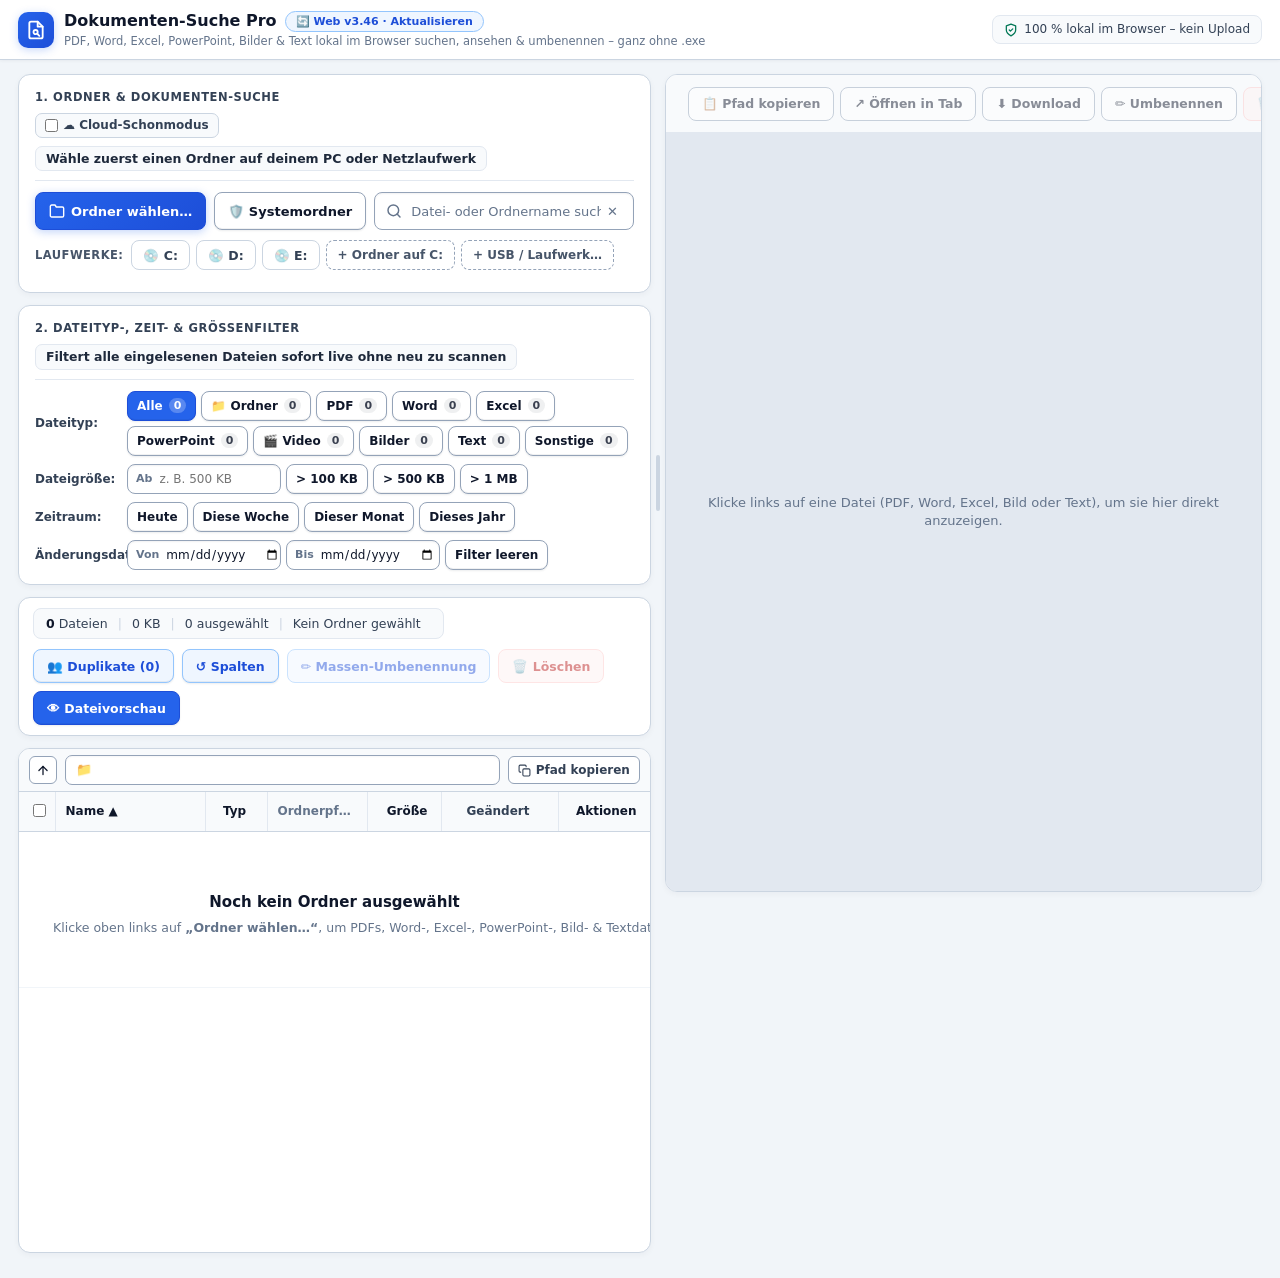
==== commit e3d713b8: "fix(web): never resurrect deleted folders from last_dir in IndexedDB (v3.46)" ====
--- a/docs/index.html
+++ b/docs/index.html
@@ -921,7 +921,7 @@
         </svg>
       </div>
       <div>
-        <h1>Dokumenten-Suche Pro <button type="button" class="brand-badge" onclick="forceAppUpdate()" title="Neueste Version von GitHub laden (Browser-Cache umgehen)">🔄 Web v3.45 · Aktualisieren</button></h1>
+        <h1>Dokumenten-Suche Pro <button type="button" class="brand-badge" onclick="forceAppUpdate()" title="Neueste Version von GitHub laden (Browser-Cache umgehen)">🔄 Web v3.46 · Aktualisieren</button></h1>
         <p class="brand-sub">PDF, Word, Excel, PowerPoint, Bilder &amp; Text lokal im Browser suchen, ansehen &amp; umbenennen – ganz ohne .exe</p>
       </div>
     </div>
@@ -2089,7 +2089,7 @@
       await saveSavedFoldersList();
       try { localStorage.removeItem(getBasePathStorageKey(entry.name)); } catch (_) {}
       if (savedFoldersList.length === 0 || wasActive) {
-        await resetLoadedWorkspace(savedFoldersList.length === 0);
+        await resetLoadedWorkspace(true);
       } else {
         renderSavedFoldersRow();
       }
@@ -2245,6 +2245,11 @@
       }
       const rec = await loadLastDirectoryHandle();
       if (!rec || !rec.handle) return;
+      const stillSaved = savedFoldersList.some(x => (x.name || '').toLowerCase() === (rec.name || '').toLowerCase());
+      if (!stillSaved) {
+        await clearLastDirectoryHandle();
+        return;
+      }
       savedLastHandle = rec.handle;
       const disp = rec.name || localStorage.getItem('pdf_suche_last_folder_name') || 'Letzter Ordner';
       try {
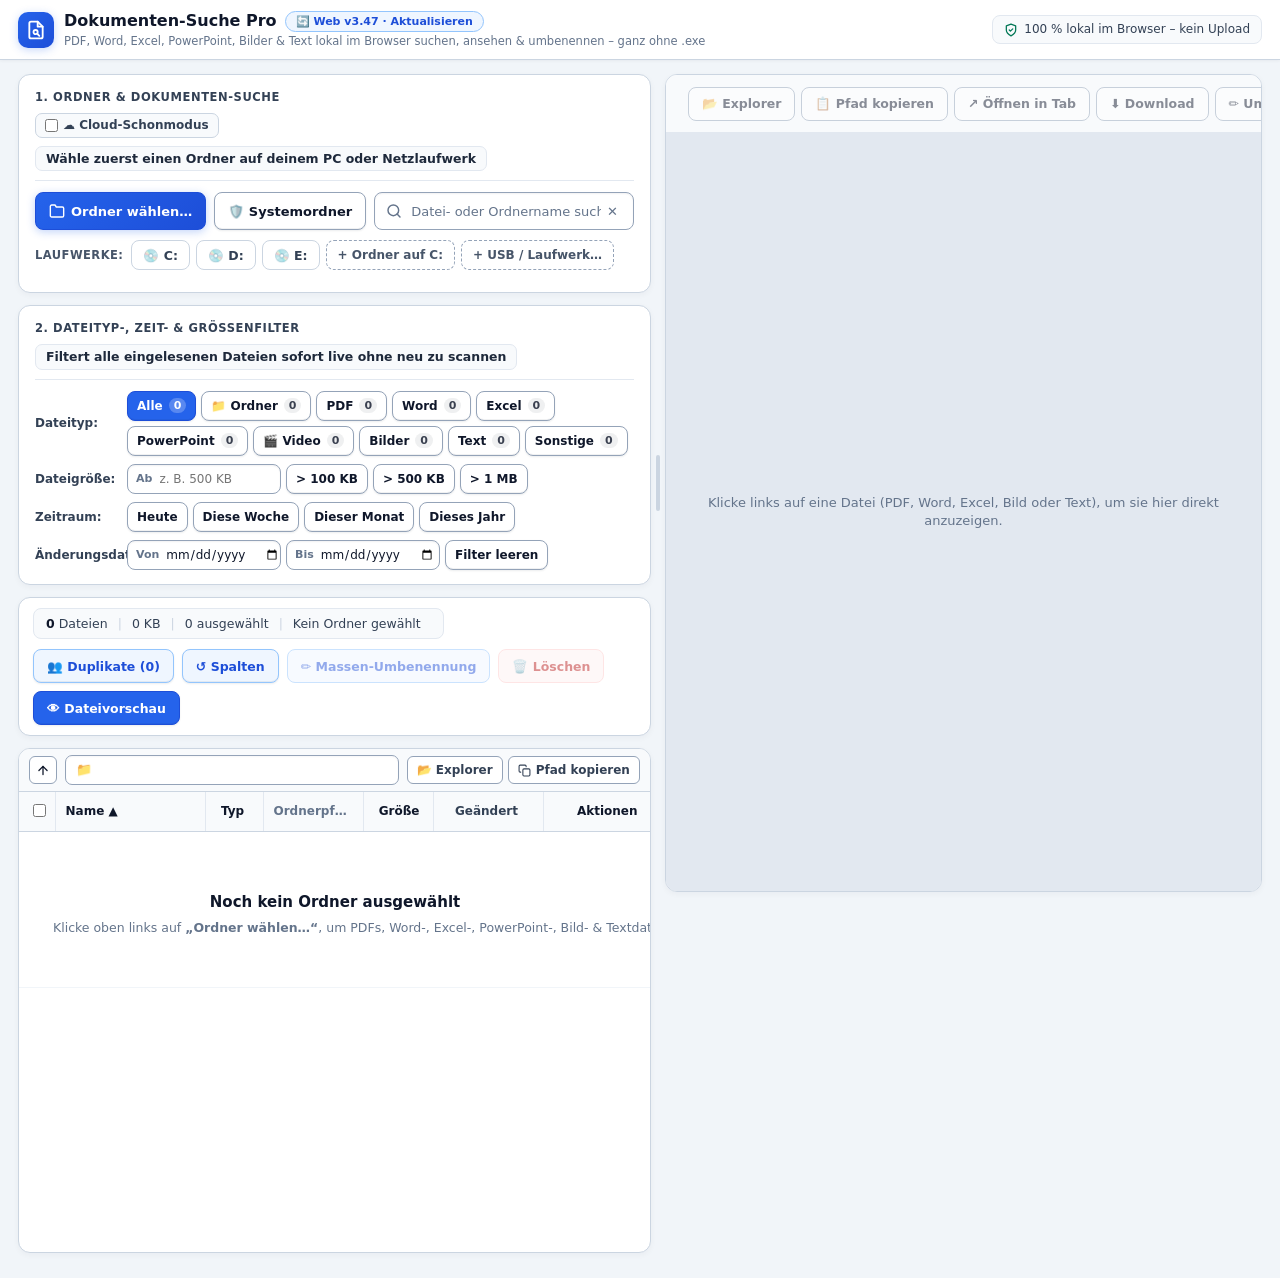
==== commit b8e9e41e: "feat(web): add 1-click 'Im Explorer öffnen' via local suchmaschine-explorer:// protocol handler (v3." ====
--- a/docs/index.html
+++ b/docs/index.html
@@ -921,7 +921,7 @@
         </svg>
       </div>
       <div>
-        <h1>Dokumenten-Suche Pro <button type="button" class="brand-badge" onclick="forceAppUpdate()" title="Neueste Version von GitHub laden (Browser-Cache umgehen)">🔄 Web v3.46 · Aktualisieren</button></h1>
+        <h1>Dokumenten-Suche Pro <button type="button" class="brand-badge" onclick="forceAppUpdate()" title="Neueste Version von GitHub laden (Browser-Cache umgehen)">🔄 Web v3.47 · Aktualisieren</button></h1>
         <p class="brand-sub">PDF, Word, Excel, PowerPoint, Bilder &amp; Text lokal im Browser suchen, ansehen &amp; umbenennen – ganz ohne .exe</p>
       </div>
     </div>
@@ -1146,7 +1146,10 @@
             <span class="addr-folder-icon" aria-hidden="true">📁</span>
             <div class="table-address-crumbs" id="table-address-crumbs"></div>
           </div>
-          <div class="table-address-actions">
+          <div class="table-address-actions" style="display:flex; align-items:center; gap:5px;">
+            <button type="button" class="addr-action-btn" id="table-btn-open-explorer" onclick="openCurrentFolderInExplorer()" title="Aktuellen Ordner direkt im Windows Explorer öffnen (erfordert Explorer-Protokoll)">
+              <span>📂 Explorer</span>
+            </button>
             <button type="button" class="addr-action-btn" id="table-btn-copy-path" onclick="copyCurrentFolderPath()" title="Aktuellen Ordnerpfad für Windows Explorer kopieren">
               <svg width="13" height="13" viewBox="0 0 24 24" fill="none" stroke="currentColor" stroke-width="2" stroke-linecap="round" stroke-linejoin="round">
                 <rect x="9" y="9" width="13" height="13" rx="2" ry="2"/>
@@ -1186,6 +1189,7 @@
             <div id="preview-subpath" class="preview-subpath">Keine Datei ausgewählt</div>
           </div>
           <div style="display:flex; flex-wrap:wrap; gap:6px; flex-shrink:0;">
+            <button id="btn-preview-explorer" type="button" class="btn" disabled onclick="openActiveFileInExplorer()" title="Datei direkt im Windows Explorer öffnen &amp; markieren">📂 Explorer</button>
             <button id="btn-preview-copy" type="button" class="btn" disabled onclick="copyActiveFilePath()" title="Ordnerpfad in die Zwischenablage kopieren (für Windows Explorer)">📋 Pfad kopieren</button>
             <button id="btn-preview-tab" type="button" class="btn" disabled onclick="openActiveFileInNewTab()">↗ Öffnen in Tab</button>
             <button id="btn-preview-dl" type="button" class="btn" disabled onclick="downloadActiveFile()" title="Kopie herunterladen (z. B. zum Öffnen in Standard-App)">⬇ Download</button>
@@ -1401,11 +1405,11 @@
       dir: 200,
       size: 78,
       mtime: 124,
-      act: 118
+      act: 152
     };
     /* Harte Minimalbreite (per Ziehen noch erreichbar) & „Wohlfühl“-Minimum fuer die Auto-Anpassung */
-    const COLUMN_HARD_MIN = { name: 70, ext: 44, dir: 56, size: 50, mtime: 76, act: 60 };
-    const COLUMN_SOFT_MIN = { name: 150, dir: 100, ext: 54, size: 66, mtime: 104, act: 112 };
+    const COLUMN_HARD_MIN = { name: 70, ext: 44, dir: 56, size: 50, mtime: 76, act: 70 };
+    const COLUMN_SOFT_MIN = { name: 150, dir: 100, ext: 54, size: 66, mtime: 104, act: 148 };
     const COLUMN_FLEX = { name: true, dir: true };
     const COLUMN_META = {
       name: { label: 'Name', sortKey: 'name', cls: 'col-name', title: 'Nach Name sortieren' },
@@ -1518,7 +1522,7 @@
         dir: Math.round(clamp(Math.max(hDir, dirMax + 28), 118, 420)),
         size: Math.round(clamp(Math.max(hSize, sizeMax + 24), 84, 130)),
         mtime: Math.max(hMtime, 132),
-        act: hasFiles ? Math.max(hAct, 118) : Math.max(hAct, 88)
+        act: hasFiles ? Math.max(hAct, 152) : Math.max(hAct, 108)
       };
       state._natCache = { ref, len: ref.length, widths };
       return widths;
@@ -4097,25 +4101,45 @@
           const btnOpenDir = document.createElement('button');
           btnOpenDir.type = 'button';
           btnOpenDir.className = 'icon-btn';
-          btnOpenDir.title = `Ordner „${item.name}“ öffnen`;
+          btnOpenDir.title = `Ordner „${item.name}“ in der Suche öffnen`;
           btnOpenDir.textContent = '📂';
           btnOpenDir.onclick = () => openFolderFromSearch(item.fullPath);
+
+          const btnExpDir = document.createElement('button');
+          btnExpDir.type = 'button';
+          btnExpDir.className = 'icon-btn';
+          const fullDir = formatFullFolderPath(item.fullPath);
+          btnExpDir.title = hasFullWindowsPath(fullDir)
+            ? `Im Windows Explorer öffnen:\n${fullDir}`
+            : 'Im Windows Explorer öffnen (erst Basis-Pfad eintragen)';
+          btnExpDir.style.opacity = hasFullWindowsPath(fullDir) ? '' : '0.45';
+          btnExpDir.textContent = '🗂️';
+          btnExpDir.onclick = () => openInWindowsExplorer(item);
 
           const btnCopy = document.createElement('button');
           btnCopy.type = 'button';
           btnCopy.className = 'icon-btn';
-          const fullDir = formatFullFolderPath(item.fullPath);
           btnCopy.title = getCopyPathTooltip(item);
           btnCopy.style.opacity = hasFullWindowsPath(fullDir) ? '' : '0.45';
           btnCopy.textContent = '📋';
           btnCopy.onclick = () => copyFilePath(item);
 
-          tdAct.append(btnOpenDir, btnCopy);
+          tdAct.append(btnOpenDir, btnExpDir, btnCopy);
         } else {
+          const btnExp = document.createElement('button');
+          btnExp.type = 'button';
+          btnExp.className = 'icon-btn';
+          const fullDir = formatFullFolderPath(item.dir);
+          btnExp.title = hasFullWindowsPath(fullDir)
+            ? `Im Windows Explorer öffnen & markieren:\n${fullDir}\\${item.name}`
+            : 'Im Windows Explorer öffnen (erst Basis-Pfad eintragen)';
+          btnExp.style.opacity = hasFullWindowsPath(fullDir) ? '' : '0.45';
+          btnExp.textContent = '📂';
+          btnExp.onclick = () => openInWindowsExplorer(item);
+
           const btnCopy = document.createElement('button');
           btnCopy.type = 'button';
           btnCopy.className = 'icon-btn';
-          const fullDir = formatFullFolderPath(item.dir);
           btnCopy.title = getCopyPathTooltip(item);
           btnCopy.style.opacity = hasFullWindowsPath(fullDir) ? '' : '0.45';
           btnCopy.textContent = '📋';
@@ -4144,7 +4168,7 @@
           btnDel.textContent = '🗑️';
           btnDel.onclick = () => openSingleDeleteModal(item);
 
-          tdAct.append(btnCopy, btnOpen, btnRen, btnDel);
+          tdAct.append(btnExp, btnCopy, btnOpen, btnRen, btnDel);
         }
         const cellMap = {
           name: tdName,
@@ -4377,6 +4401,12 @@
       if (pPdf) pPdf.classList.add('hidden');
       const pXlsx = document.getElementById('xlsx-toolbar');
       if (pXlsx) pXlsx.classList.add('hidden');
+      const btnExp = document.getElementById('btn-preview-explorer');
+      if (btnExp) {
+        btnExp.disabled = true;
+        btnExp.style.opacity = '';
+        btnExp.title = 'Keine Datei ausgewählt';
+      }
       const btnCopy = document.getElementById('btn-preview-copy');
       if (btnCopy) {
         btnCopy.disabled = true;
@@ -4726,6 +4756,8 @@
         btn.disabled = true;
         btn.style.opacity = '';
         btn.title = 'Keine Datei ausgewählt';
+        const btnExp = document.getElementById('btn-preview-explorer');
+        if (btnExp) { btnExp.disabled = true; btnExp.style.opacity = ''; btnExp.title = 'Keine Datei ausgewählt'; }
         return;
       }
       const p = formatFullFolderPath(item.isFolder ? item.fullPath : item.dir);
@@ -4733,6 +4765,58 @@
       btn.disabled = false;
       btn.style.opacity = hasFull ? '' : '0.55';
       btn.title = getCopyPathTooltip(item);
+      const btnExp = document.getElementById('btn-preview-explorer');
+      if (btnExp) {
+        btnExp.disabled = false;
+        btnExp.style.opacity = hasFull ? '' : '0.55';
+        btnExp.title = hasFull
+          ? (item.isFolder ? `Im Windows Explorer öffnen:\n${p}` : `Im Windows Explorer öffnen & markieren:\n${p.replace(/[\\/]+$/, '')}\\${item.name}`)
+          : 'Kein vollständiger Windows-Pfad – bitte oben rechts einmalig den Basis-Pfad eintragen';
+      }
+    }
+
+    function _triggerExplorerProtocol(targetWinPath) {
+      const url = `suchmaschine-explorer://open?path=${encodeURIComponent(targetWinPath)}`;
+      const a = document.createElement('a');
+      a.href = url;
+      a.style.display = 'none';
+      document.body.appendChild(a);
+      a.click();
+      setTimeout(() => a.remove(), 200);
+      toast(`📂 Öffne im Windows Explorer:\n${targetWinPath}`, 'ok');
+    }
+
+    function openInWindowsExplorer(item) {
+      if (!item) return;
+      const folderPart = formatFullFolderPath(item.isFolder ? item.fullPath : item.dir);
+      if (!hasFullWindowsPath(folderPart)) {
+        const bp = document.getElementById('base-path-prefix');
+        if (bp) {
+          bp.focus();
+          bp.scrollIntoView({ behavior: 'smooth', block: 'center' });
+        }
+        toast(`Kein vollständiger Windows-Pfad (nur „${folderPart}“) – bitte oben rechts einmalig den Basis-Pfad eintragen`, 'err');
+        return;
+      }
+      const fullTarget = item.isFolder
+        ? folderPart
+        : `${folderPart.replace(/[\\/]+$/, '')}\\${item.name}`;
+      _triggerExplorerProtocol(fullTarget);
+    }
+
+    function openActiveFileInExplorer() {
+      const item = state.filteredFiles.find(x => x.id === state.activeId) || state.allFiles.find(x => x.id === state.activeId);
+      if (item) openInWindowsExplorer(item);
+    }
+
+    function openCurrentFolderInExplorer() {
+      const cur = _normItemDir(state.activeSubfolder);
+      const full = formatFullFolderPath(cur);
+      if (!hasFullWindowsPath(full)) {
+        toast(`Kein vollständiger Windows-Pfad für diesen Ordner („${full}“).`, 'err');
+        return;
+      }
+      _triggerExplorerProtocol(full);
     }
 
     async function copyFilePath(item) {
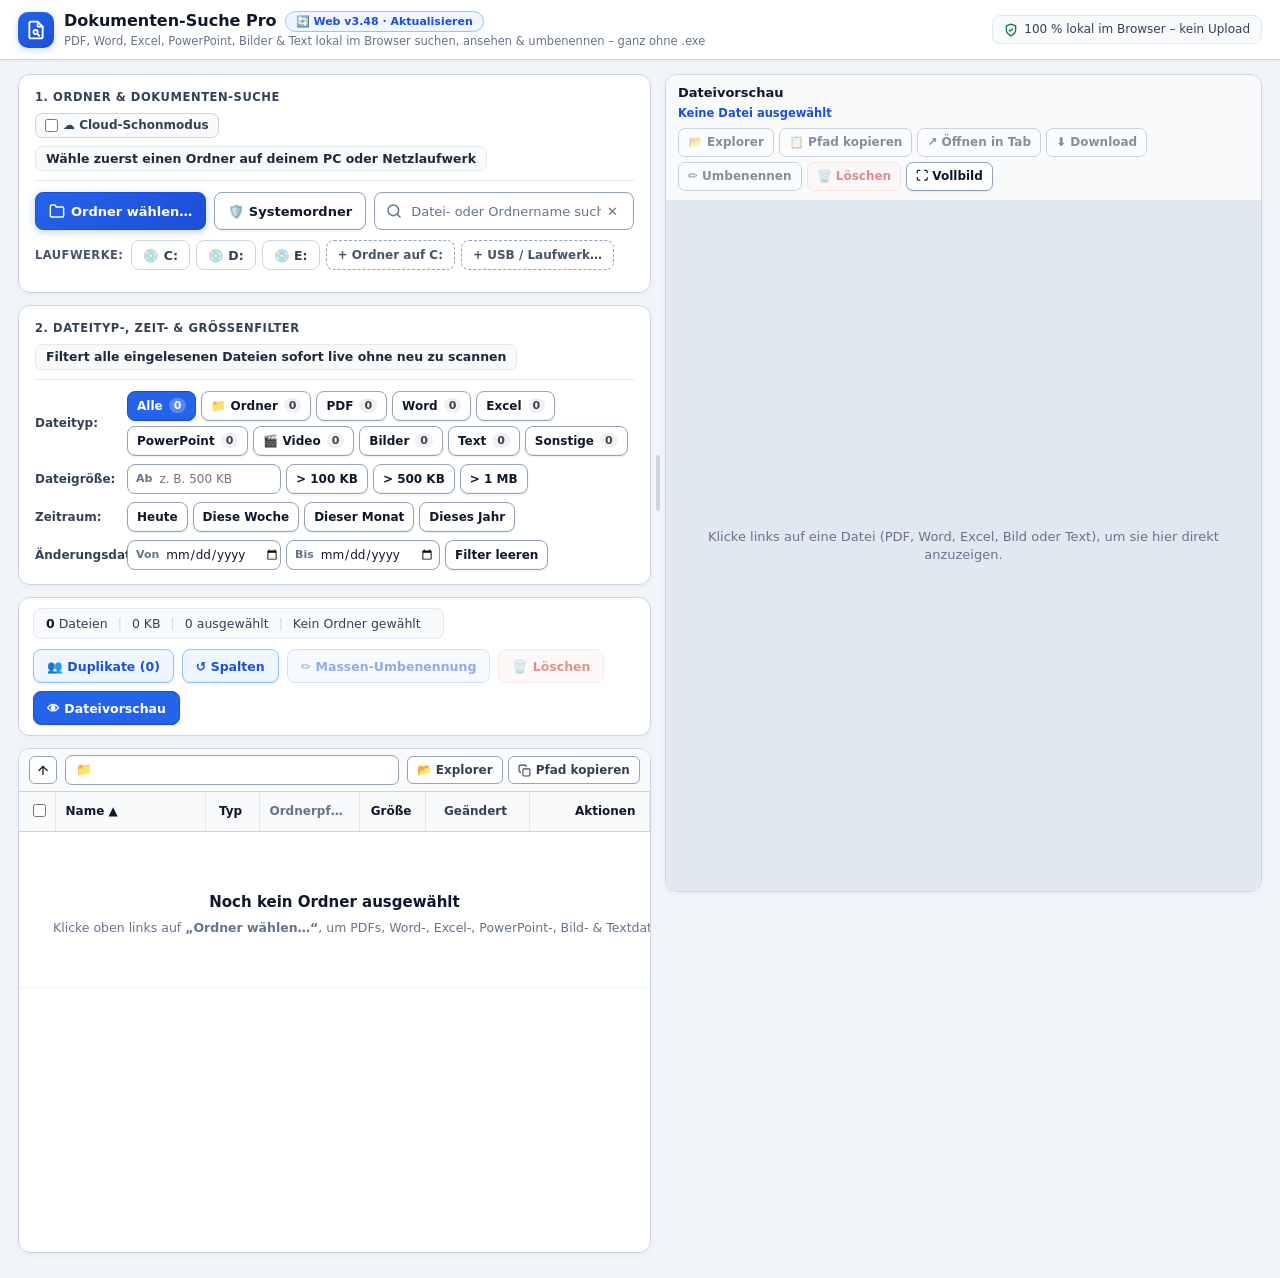
==== commit a69966d2: "fix(web): wrap preview header buttons cleanly inside card and widen Aktionen column for 5 icons (v3." ====
--- a/docs/index.html
+++ b/docs/index.html
@@ -786,10 +786,22 @@
       border-radius: 0; z-index: 75; box-shadow: none; border: none;
     }
     .preview-head {
-      padding: 10px 14px; background: #f8fafc; border-bottom: 1px solid var(--divider);
-      display: flex; align-items: center; justify-content: space-between; gap: 8px;
+      padding: 9px 12px; background: #f8fafc; border-bottom: 1px solid var(--divider);
+      display: flex; flex-direction: column; align-items: stretch; gap: 7px;
+      min-width: 0;
+    }
+    .preview-card.maximized .preview-head {
+      flex-direction: row; align-items: center; justify-content: space-between;
+      flex-wrap: wrap; gap: 8px;
     }
     .preview-title-wrap { min-width: 0; display: flex; flex-direction: column; gap: 2px; }
+    .preview-actions {
+      display: flex; flex-wrap: wrap; align-items: center; gap: 5px;
+      min-width: 0;
+    }
+    .preview-actions .btn {
+      height: 29px; padding: 0 9px; font-size: 12px; border-radius: 7px;
+    }
     .preview-title { font-size: 13px; font-weight: 700; color: var(--text); overflow: hidden; text-overflow: ellipsis; white-space: nowrap; }
     .preview-subpath { font-size: 11.5px; font-weight: 600; color: var(--accent-hover); overflow: hidden; text-overflow: ellipsis; white-space: nowrap; }
     .preview-body {
@@ -921,7 +933,7 @@
         </svg>
       </div>
       <div>
-        <h1>Dokumenten-Suche Pro <button type="button" class="brand-badge" onclick="forceAppUpdate()" title="Neueste Version von GitHub laden (Browser-Cache umgehen)">🔄 Web v3.47 · Aktualisieren</button></h1>
+        <h1>Dokumenten-Suche Pro <button type="button" class="brand-badge" onclick="forceAppUpdate()" title="Neueste Version von GitHub laden (Browser-Cache umgehen)">🔄 Web v3.48 · Aktualisieren</button></h1>
         <p class="brand-sub">PDF, Word, Excel, PowerPoint, Bilder &amp; Text lokal im Browser suchen, ansehen &amp; umbenennen – ganz ohne .exe</p>
       </div>
     </div>
@@ -1188,7 +1200,7 @@
             <div id="preview-title" class="preview-title">Dateivorschau</div>
             <div id="preview-subpath" class="preview-subpath">Keine Datei ausgewählt</div>
           </div>
-          <div style="display:flex; flex-wrap:wrap; gap:6px; flex-shrink:0;">
+          <div class="preview-actions">
             <button id="btn-preview-explorer" type="button" class="btn" disabled onclick="openActiveFileInExplorer()" title="Datei direkt im Windows Explorer öffnen &amp; markieren">📂 Explorer</button>
             <button id="btn-preview-copy" type="button" class="btn" disabled onclick="copyActiveFilePath()" title="Ordnerpfad in die Zwischenablage kopieren (für Windows Explorer)">📋 Pfad kopieren</button>
             <button id="btn-preview-tab" type="button" class="btn" disabled onclick="openActiveFileInNewTab()">↗ Öffnen in Tab</button>
@@ -1405,11 +1417,11 @@
       dir: 200,
       size: 78,
       mtime: 124,
-      act: 152
+      act: 178
     };
     /* Harte Minimalbreite (per Ziehen noch erreichbar) & „Wohlfühl“-Minimum fuer die Auto-Anpassung */
-    const COLUMN_HARD_MIN = { name: 70, ext: 44, dir: 56, size: 50, mtime: 76, act: 70 };
-    const COLUMN_SOFT_MIN = { name: 150, dir: 100, ext: 54, size: 66, mtime: 104, act: 148 };
+    const COLUMN_HARD_MIN = { name: 70, ext: 44, dir: 56, size: 50, mtime: 76, act: 120 };
+    const COLUMN_SOFT_MIN = { name: 150, dir: 100, ext: 54, size: 66, mtime: 104, act: 176 };
     const COLUMN_FLEX = { name: true, dir: true };
     const COLUMN_META = {
       name: { label: 'Name', sortKey: 'name', cls: 'col-name', title: 'Nach Name sortieren' },
@@ -1444,6 +1456,7 @@
         } catch (_) {}
         state.columnOrder = loadedOrder ? [...loadedOrder] : [...DEFAULT_COLUMN_ORDER];
         state.columnWidths = Object.assign({}, DEFAULT_COLUMN_WIDTHS, loadedWidths || {});
+        if (Number(state.columnWidths.act) < 176) state.columnWidths.act = 178;
         state.columnAuto = loadedAuto;
       }
       return { order: state.columnOrder, widths: state.columnWidths };
@@ -1522,7 +1535,7 @@
         dir: Math.round(clamp(Math.max(hDir, dirMax + 28), 118, 420)),
         size: Math.round(clamp(Math.max(hSize, sizeMax + 24), 84, 130)),
         mtime: Math.max(hMtime, 132),
-        act: hasFiles ? Math.max(hAct, 152) : Math.max(hAct, 108)
+        act: hasFiles ? Math.max(hAct, 178) : Math.max(hAct, 114)
       };
       state._natCache = { ref, len: ref.length, widths };
       return widths;
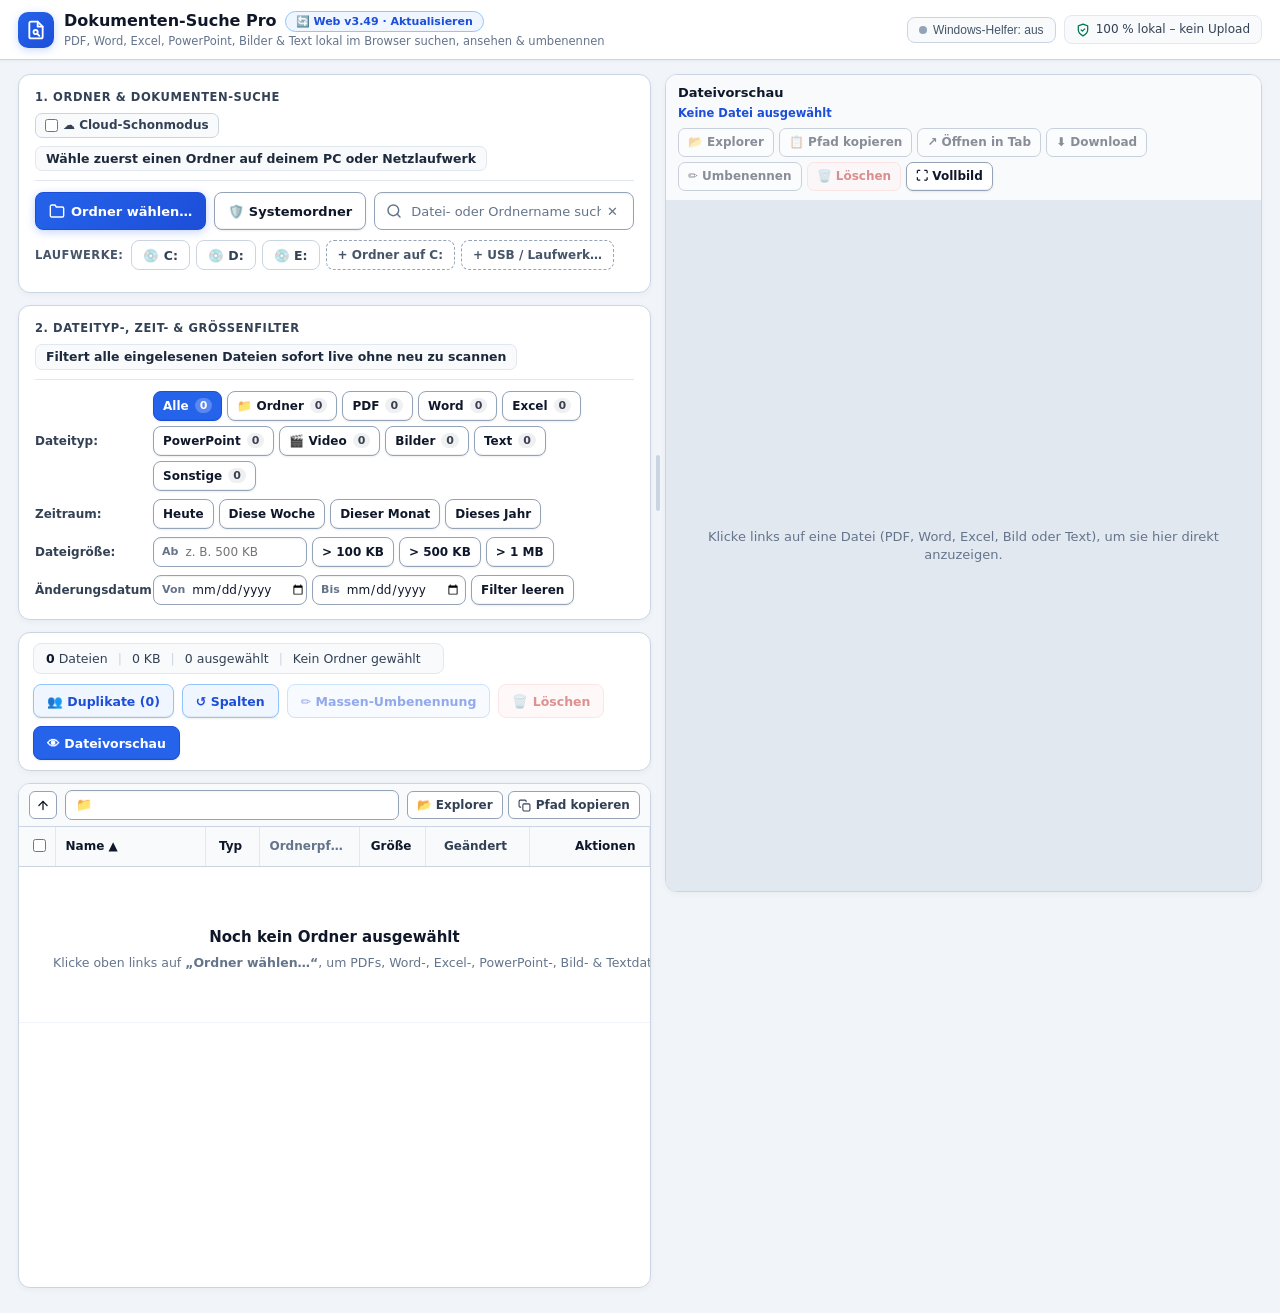
==== commit 9a365a78: "feat(web+helfer): add 31 KB no-Python Windows helper EXE for full system-folder access & fix filter " ====
--- a/docs/index.html
+++ b/docs/index.html
@@ -221,12 +221,13 @@
 
     .filter-grid {
       display: grid;
-      grid-template-columns: auto auto;
+      grid-template-columns: 1fr;
       grid-template-areas:
-        "type type"
-        "time size"
-        "date date";
-      column-gap: 16px;
+        "type"
+        "time"
+        "size"
+        "date";
+      column-gap: 20px;
       row-gap: 8px;
       align-items: center;
     }
@@ -240,9 +241,9 @@
     }
 
     .filter-label {
-      width: 86px;
-      min-width: 86px;
-      max-width: 86px;
+      width: 112px;
+      min-width: 112px;
+      max-width: 112px;
       flex-shrink: 0;
       height: 30px;
       display: inline-flex;
@@ -250,6 +251,7 @@
       font-weight: 700;
       color: var(--text-sec);
       font-size: 12px;
+      white-space: nowrap;
       cursor: default;
     }
 
@@ -295,24 +297,20 @@
     .inline-prefix { font-size: 11px; font-weight: 700; color: var(--text-muted); user-select: none; flex-shrink: 0; }
     .date-box input { border: none; outline: none; background: transparent; width: 100%; font-family: inherit; font-size: 12px; color: var(--text); }
 
-    @container workspace (min-width: 1240px) {
+    @container workspace (min-width: 1020px) {
       .filter-grid {
-        grid-template-columns: max-content auto;
+        grid-template-columns: max-content minmax(0, 1fr);
         grid-template-areas:
-          "type size"
-          "time date";
-        column-gap: 24px;
-      }
-    }
-
-    @container workspace (max-width: 720px) {
-      .filter-grid {
-        grid-template-columns: 1fr;
-        grid-template-areas:
-          "type"
-          "size"
-          "time"
-          "date";
+          "type type"
+          "time size"
+          "date date";
+        column-gap: 22px;
+      }
+      .filter-row-size .filter-label {
+        width: auto;
+        min-width: 0;
+        max-width: none;
+        margin-right: 2px;
       }
     }
 
@@ -933,16 +931,22 @@
         </svg>
       </div>
       <div>
-        <h1>Dokumenten-Suche Pro <button type="button" class="brand-badge" onclick="forceAppUpdate()" title="Neueste Version von GitHub laden (Browser-Cache umgehen)">🔄 Web v3.48 · Aktualisieren</button></h1>
-        <p class="brand-sub">PDF, Word, Excel, PowerPoint, Bilder &amp; Text lokal im Browser suchen, ansehen &amp; umbenennen – ganz ohne .exe</p>
+        <h1>Dokumenten-Suche Pro <button type="button" class="brand-badge" onclick="forceAppUpdate()" title="Neueste Version von GitHub laden (Browser-Cache umgehen)">🔄 Web v3.49 · Aktualisieren</button></h1>
+        <p class="brand-sub">PDF, Word, Excel, PowerPoint, Bilder &amp; Text lokal im Browser suchen, ansehen &amp; umbenennen</p>
       </div>
     </div>
-    <div class="privacy-pill" title="Alle Dateien bleiben auf deinem PC und werden niemals hochgeladen">
-      <svg width="14" height="14" viewBox="0 0 24 24" fill="none" stroke="#047857" stroke-width="2.2" stroke-linecap="round" stroke-linejoin="round">
-        <path d="M12 22s8-4 8-10V5l-8-3-8 3v7c0 6 8 10 8 10z"/>
-        <polyline points="9 12 11 14 15 10"/>
-      </svg>
-      <span>100 % lokal im Browser – kein Upload</span>
+    <div style="display:flex; align-items:center; gap:8px; flex-wrap:wrap;">
+      <button id="helper-status-pill" type="button" onclick="checkWindowsHelper(false)" class="privacy-pill" style="cursor:pointer; background:#f8fafc; border-color:#cbd5e1; color:#475569;" title="Klicken zum Prüfen, ob Suchmaschine-Helfer.exe (ohne Python) läuft">
+        <span id="helper-status-dot" style="width:8px; height:8px; border-radius:999px; background:#94a3b8; display:inline-block;"></span>
+        <span id="helper-status-text">Windows-Helfer: Browser-Modus</span>
+      </button>
+      <div class="privacy-pill" title="Alle Dateien bleiben auf deinem PC und werden niemals hochgeladen">
+        <svg width="14" height="14" viewBox="0 0 24 24" fill="none" stroke="#047857" stroke-width="2.2" stroke-linecap="round" stroke-linejoin="round">
+          <path d="M12 22s8-4 8-10V5l-8-3-8 3v7c0 6 8 10 8 10z"/>
+          <polyline points="9 12 11 14 15 10"/>
+        </svg>
+        <span>100 % lokal – kein Upload</span>
+      </div>
     </div>
   </header>
 
@@ -1266,6 +1270,24 @@
     </div>
   </div>
 
+  <!-- Modal: Systemordner schnell öffnen (Windows-Helfer ohne Chrome-Hochladen-Meldung) -->
+  <div id="modal-system-folders" class="modal-backdrop hidden" onclick="if(event.target===this) closeModal('modal-system-folders')">
+    <div class="modal-card" style="max-width:460px;">
+      <div class="modal-head">
+        <h2>🛡️ Systemordner öffnen</h2>
+        <button type="button" class="btn" onclick="closeModal('modal-system-folders')">✕</button>
+      </div>
+      <div class="modal-body" style="padding:16px 20px; display:flex; flex-direction:column; gap:8px;">
+        <div style="font-size:12.5px; color:#475569; margin-bottom:2px;">Direktzugriff über den Windows-Helfer – ohne Chrome-Meldung, mit Vorschau, Umbenennen &amp; Papierkorb:</div>
+        <div id="sys-folder-list" style="display:flex; flex-direction:column; gap:7px;"></div>
+      </div>
+      <div class="modal-foot" style="padding:12px 18px; background:#f8fafc;">
+        <button type="button" class="btn" onclick="closeModal('modal-system-folders')">Schließen</button>
+        <button type="button" class="btn btn-primary" onclick="closeModal('modal-system-folders'); pickDirectory();">📂 Anderen Ordner wählen…</button>
+      </div>
+    </div>
+  </div>
+
   <!-- Modal: Gemerkten Ordner aus Liste löschen -->
   <div id="modal-remove-saved-folder" class="modal-backdrop hidden" onclick="if(event.target===this) closeModal('modal-remove-saved-folder')">
     <div class="modal-card" style="max-width:420px;">
@@ -1355,6 +1377,7 @@
   <script>
     const state = {
       rootHandle: null,
+      rootNativePath: '',
       rootName: '',
       activeDrive: '',
       multiRootMode: false,
@@ -1906,7 +1929,263 @@
       });
     }
 
+    const HELPER_BASE = 'http://127.0.0.1:17654';
+    const NATIVE_SAVED_KEY = 'pdf_suche_native_folders_v1';
+    const helperState = {
+      available: false,
+      version: '',
+      drives: [],
+      specialFolders: {},
+      checkedOnce: false
+    };
+
+    function _updateHelperStatusBadge() {
+      const pill = document.getElementById('helper-status-pill');
+      const dot = document.getElementById('helper-status-dot');
+      const txt = document.getElementById('helper-status-text');
+      if (!pill || !dot || !txt) return;
+      if (helperState.available) {
+        pill.style.background = '#ecfdf5';
+        pill.style.borderColor = '#a7f3d0';
+        pill.style.color = '#047857';
+        dot.style.background = '#10b981';
+        txt.textContent = '⚡ Windows-Helfer aktiv';
+        pill.title = `Lokaler Windows-Helfer v${helperState.version || '1.0'} verbunden (ohne Python) – alle Ordner & Systemordner ohne Browser-Sperren, Papierkorb & Explorer aktiv.`;
+      } else {
+        pill.style.background = '#f8fafc';
+        pill.style.borderColor = '#cbd5e1';
+        pill.style.color = '#475569';
+        dot.style.background = '#94a3b8';
+        txt.textContent = 'Windows-Helfer: aus';
+        pill.title = 'Browser-Modus aktiv. Starte Suchmaschine-Helfer.exe und klicke hier zum Verbinden (für Systemordner ohne Chrome-Meldung).';
+      }
+    }
+
+    async function checkWindowsHelper(silent = true) {
+      const ctrl = typeof AbortController !== 'undefined' ? new AbortController() : null;
+      const timer = ctrl ? setTimeout(() => ctrl.abort(), 950) : null;
+      try {
+        const resp = await fetch(`${HELPER_BASE}/api/ping`, ctrl ? { signal: ctrl.signal } : undefined);
+        if (timer) clearTimeout(timer);
+        if (!resp.ok) throw new Error(`HTTP ${resp.status}`);
+        const data = await resp.json();
+        if (data && data.ok) {
+          const wasAvail = helperState.available;
+          helperState.available = true;
+          helperState.version = data.version || '1.0.0';
+          helperState.drives = Array.isArray(data.drives) ? data.drives : [];
+          helperState.specialFolders = data.specialFolders || {};
+          helperState.checkedOnce = true;
+          _updateHelperStatusBadge();
+          _highlightDriveButtons();
+          if (!silent) {
+            toast(`⚡ Windows-Helfer verbunden (${helperState.drives.join(', ')}) – alle Ordner & Systemordner direkt verfügbar!`, 'ok');
+          } else if (!wasAvail) {
+            renderSavedFoldersRow();
+          }
+          return true;
+        }
+      } catch (_) {
+        if (timer) clearTimeout(timer);
+      }
+      helperState.available = false;
+      helperState.checkedOnce = true;
+      _updateHelperStatusBadge();
+      if (!silent) {
+        toast('Windows-Helfer (Suchmaschine-Helfer.exe) läuft gerade nicht – Browser-Modus bleibt aktiv.', 'info');
+      }
+      return false;
+    }
+
+    function _loadNativeSavedEntries() {
+      try {
+        const raw = localStorage.getItem(NATIVE_SAVED_KEY);
+        const arr = raw ? JSON.parse(raw) : [];
+        return Array.isArray(arr) ? arr.filter(x => x && x.nativePath) : [];
+      } catch (_) { return []; }
+    }
+
+    function _saveNativeSavedEntries() {
+      try {
+        const nativeOnly = (savedFoldersList || [])
+          .filter(x => x && x.nativePath)
+          .map(x => ({ id: x.id, name: x.name, drive: x.drive || '', nativePath: x.nativePath }));
+        localStorage.setItem(NATIVE_SAVED_KEY, JSON.stringify(nativeOnly));
+      } catch (_) {}
+    }
+
+    function _getEntryNativePath(entry) {
+      if (!entry) return '';
+      if (entry.nativePath && hasFullWindowsPath(entry.nativePath)) return entry.nativePath;
+      let savedPref = '';
+      try { savedPref = (localStorage.getItem(getBasePathStorageKey(entry.name)) || '').trim(); } catch (_) {}
+      if (hasFullWindowsPath(savedPref)) return savedPref;
+      if (/^[a-zA-Z]:\\?$/.test((entry.name || '').trim())) {
+        return entry.name.trim().toUpperCase().replace(/:?\\?$/, ':\\');
+      }
+      return '';
+    }
+
+    function _upsertNativeSavedFolder(winPath, dispName, driveLetter) {
+      const cleanPath = (winPath || '').trim().replace(/\//g, '\\');
+      const cleanDrv = (driveLetter || (cleanPath.match(/^([a-zA-Z]):/) ? cleanPath[0] : '')).toUpperCase();
+      try { localStorage.setItem(getBasePathStorageKey(dispName), cleanPath); } catch (_) {}
+      const existing = (savedFoldersList || []).find(x =>
+        (x.nativePath && x.nativePath.toLowerCase() === cleanPath.toLowerCase()) ||
+        (x.name || '').toLowerCase() === (dispName || '').toLowerCase()
+      );
+      if (existing) {
+        existing.nativePath = cleanPath;
+        if (cleanDrv) existing.drive = cleanDrv;
+      } else {
+        savedFoldersList.push({
+          id: `nat_${Date.now()}_${Math.random().toString(36).slice(2, 6)}`,
+          name: dispName,
+          drive: cleanDrv,
+          nativePath: cleanPath,
+          handle: null
+        });
+      }
+      _saveNativeSavedEntries();
+      saveSavedFoldersList();
+      renderSavedFoldersRow();
+    }
+
+    async function scanNativeFolderPath(winPath, forcedDrive = '', saveToList = true, preserveAwaitingSearch = false) {
+      if (!helperState.available) {
+        const ok = await checkWindowsHelper(true);
+        if (!ok) {
+          toast('Windows-Helfer nicht erreichbar. Bitte Suchmaschine-Helfer.exe starten.', 'err');
+          return false;
+        }
+      }
+      if (!preserveAwaitingSearch) state.awaitingSearch = false;
+      state.multiRootMode = false;
+      state.multiRootPrefixes = new Map();
+      state.activeMultiEntries = [];
+      state.rootHandle = null;
+      state.scanning = true;
+      state.cancelRequested = false;
+
+      const bpWrap = document.querySelector('.basepath-wrap');
+      if (bpWrap) bpWrap.classList.remove('hidden');
+      const hint = document.getElementById('folder-hint');
+      hint.classList.remove('loaded');
+      hint.textContent = `⚡ Lese ${toGermanDisplayPath(winPath)} über Windows-Helfer ein…`;
+
+      try {
+        const resp = await fetch(`${HELPER_BASE}/api/scan?path=${encodeURIComponent(winPath)}`);
+        const data = await resp.json();
+        if (!resp.ok || !data || !data.ok) {
+          throw new Error((data && data.error) || `HTTP ${resp.status}`);
+        }
+
+        const rootPath = data.rootPath || winPath;
+        const isDrive = /^[a-zA-Z]:\\?$/.test(rootPath);
+        const rootName = isDrive ? rootPath.slice(0, 2).toUpperCase() : toGermanFolderLabel(data.rootName || rootPath.split('\\').pop() || 'Ordner');
+        const drv = (forcedDrive || (rootPath.match(/^([a-zA-Z]):/) ? rootPath[0] : '')).toUpperCase();
+
+        state.rootNativePath = rootPath;
+        state.rootName = rootName;
+        state.activeDrive = drv;
+        state.canWrite = true;
+        state.basePathPrefix = rootPath;
+        try { localStorage.setItem(getBasePathStorageKey(rootName), rootPath); } catch (_) {}
+        const bp = document.getElementById('base-path-prefix');
+        if (bp) {
+          bp.value = rootPath;
+          bp.title = `Echter Windows-Pfad: ${rootPath}`;
+        }
+
+        state.allFiles = [];
+        state.allDirs = new Set();
+        state.selectedIds.clear();
+        state.lastSelectedId = null;
+        clearActivePreview();
+
+        (data.dirs || []).forEach(d => { if (d) state.allDirs.add(d); });
+
+        let counter = 0;
+        (data.files || []).forEach(f => {
+          counter += 1;
+          const ext = getExt(f.name);
+          const dirStr = f.dir ? f.dir : '(Hauptordner)';
+          state.allFiles.push({
+            id: `f_${counter}`,
+            name: f.name,
+            ext: ext ? ext.toUpperCase() : '—',
+            cat: getCategoryForExt(ext),
+            dir: dirStr,
+            relPath: f.dir ? `${f.dir}\\${f.name}` : f.name,
+            size: f.size || 0,
+            mtime: f.mtime || 0,
+            fileHandle: null,
+            parentHandle: null,
+            fileObj: null,
+            nativePath: f.fullPath
+          });
+        });
+
+        document.getElementById('btn-reopen-last').classList.add('hidden');
+        document.getElementById('btn-rescan').classList.remove('hidden');
+        showModeNotice('');
+
+        if (saveToList) {
+          _upsertNativeSavedFolder(rootPath, rootName, drv);
+        } else {
+          renderSavedFoldersRow();
+        }
+        try { localStorage.setItem('pdf_suche_last_native_path', rootPath); } catch (_) {}
+
+        hint.classList.add('loaded');
+        hint.textContent = `✓ Geladen: ${toGermanDisplayPath(rootName)} · ${state.allFiles.length} Dateien`;
+
+        resetFolderNavigation();
+        updateCategoryCounts();
+        rebuildSubfolderDropdown();
+        updatePathBar();
+        updateModeBadge();
+        computeDuplicates();
+        applyFilters();
+        return true;
+      } catch (err) {
+        hint.textContent = 'Fehler beim Einlesen über Windows-Helfer';
+        toast(`Einlesen fehlgeschlagen: ${err.message}`, 'err');
+        return false;
+      } finally {
+        state.scanning = false;
+      }
+    }
+
+    function openSystemFoldersModal() {
+      const list = document.getElementById('sys-folder-list');
+      if (!list) return;
+      const sf = helperState.specialFolders || {};
+      const items = [
+        { icon: '📄', label: 'Dokumente', path: sf.documents },
+        { icon: '🖥️', label: 'Desktop', path: sf.desktop },
+        { icon: '⬇️', label: 'Downloads', path: sf.downloads },
+        { icon: '🖼️', label: 'Bilder', path: sf.pictures }
+      ].filter(x => x.path);
+
+      list.innerHTML = '';
+      items.forEach(it => {
+        const btn = document.createElement('button');
+        btn.type = 'button';
+        btn.className = 'btn';
+        btn.style.cssText = 'justify-content:space-between; width:100%; height:40px; padding:0 12px; text-align:left;';
+        btn.innerHTML = `<span style="display:inline-flex; align-items:center; gap:8px; font-weight:700;"><span>${it.icon}</span><span>${escapeHtml(it.label)}</span></span><span style="font-size:11.5px; color:#64748b; overflow:hidden; text-overflow:ellipsis; max-width:240px;">${escapeHtml(it.path)}</span>`;
+        btn.onclick = () => {
+          closeModal('modal-system-folders');
+          scanNativeFolderPath(it.path, it.path[0].toUpperCase(), true);
+        };
+        list.appendChild(btn);
+      });
+      document.getElementById('modal-system-folders').classList.remove('hidden');
+    }
+
     async function saveSavedFoldersList() {
+      _saveNativeSavedEntries();
       try {
         const db = await openHandleDb();
         if (!db) return;
@@ -1920,39 +2199,52 @@
     }
 
     async function loadSavedFoldersList() {
+      const nativeLocal = _loadNativeSavedEntries();
+      let idbList = [];
       try {
         const db = await openHandleDb();
-        if (!db) return [];
-        return await new Promise((resolve) => {
-          const tx = db.transaction(IDB_STORE, 'readonly');
-          const req = tx.objectStore(IDB_STORE).get('saved_dirs');
-          req.onsuccess = () => {
-            let list = Array.isArray(req.result) ? req.result : [];
-            let changed = false;
-            list.forEach(item => {
-              if (item.name === 'Gewähltes Laufwerk') {
-                item.name = detectDriveLetter();
-                changed = true;
-              }
-            });
-            // Alte fehlerhafte C:\-Hauptlaufwerk-Einträge (aus v3.18–v3.28, wo D:\ fälschlich als C:\ gespeichert wurde)
-            // automatisch bereinigen, da Chrome/Edge keinen Direktzugriff auf C:\-Root erlaubt.
-            const beforeLen = list.length;
-            list = list.filter(item => {
-              const n = (item && item.name || '').trim().toUpperCase();
-              if (n === 'C:' || n === 'C:\\') {
-                try { localStorage.removeItem(getBasePathStorageKey(item.name)); } catch (_) {}
-                return false;
-              }
-              return true;
-            });
-            if (list.length !== beforeLen) changed = true;
-            if (changed) setTimeout(() => saveSavedFoldersList(), 200);
-            resolve(list);
-          };
-          req.onerror = () => resolve([]);
-        });
-      } catch (_) { return []; }
+        if (db) {
+          idbList = await new Promise((resolve) => {
+            const tx = db.transaction(IDB_STORE, 'readonly');
+            const req = tx.objectStore(IDB_STORE).get('saved_dirs');
+            req.onsuccess = () => {
+              let list = Array.isArray(req.result) ? req.result : [];
+              let changed = false;
+              list.forEach(item => {
+                if (item.name === 'Gewähltes Laufwerk') {
+                  item.name = detectDriveLetter();
+                  changed = true;
+                }
+              });
+              // Alte fehlerhafte C:\-Handle-Einträge (ohne nativePath) bereinigen
+              const beforeLen = list.length;
+              list = list.filter(item => {
+                const n = (item && item.name || '').trim().toUpperCase();
+                if ((n === 'C:' || n === 'C:\\') && !item.nativePath) {
+                  try { localStorage.removeItem(getBasePathStorageKey(item.name)); } catch (_) {}
+                  return false;
+                }
+                return true;
+              });
+              if (list.length !== beforeLen) changed = true;
+              if (changed) setTimeout(() => saveSavedFoldersList(), 200);
+              resolve(list);
+            };
+            req.onerror = () => resolve([]);
+          });
+        }
+      } catch (_) {}
+
+      // Merge nativeLocal entries (so native saved folders persist even on file:// or without IDB)
+      const merged = [...idbList];
+      nativeLocal.forEach(nat => {
+        const exists = merged.some(x =>
+          (x.nativePath && x.nativePath.toLowerCase() === nat.nativePath.toLowerCase()) ||
+          (x.name || '').toLowerCase() === (nat.name || '').toLowerCase()
+        );
+        if (!exists) merged.push({ ...nat, handle: null });
+      });
+      return merged;
     }
 
     function renderSavedFoldersRow() {
@@ -2001,7 +2293,18 @@
 
     async function openSavedFolderById(id) {
       const entry = savedFoldersList.find(x => x.id === id);
-      if (!entry || !entry.handle) return;
+      if (!entry) return;
+      const natPath = _getEntryNativePath(entry);
+      if (helperState.available && natPath) {
+        await scanNativeFolderPath(natPath, getEntryDrive(entry), true);
+        return;
+      }
+      if (!entry.handle) {
+        if (natPath) {
+          toast(`Für „${natPath}“ bitte zuerst Suchmaschine-Helfer.exe starten.`, 'err');
+        }
+        return;
+      }
       try {
         const ok = await activateDirectoryHandle(entry.handle, true, getEntryDrive(entry));
         if (!ok) toast('Ordner-Freigabe wurde abgebrochen.', 'err');
@@ -2044,6 +2347,7 @@
 
     async function resetLoadedWorkspace(clearLastDir = false) {
       state.rootHandle = null;
+      state.rootNativePath = '';
       state.rootName = '';
       state.activeDrive = '';
       state.basePathPrefix = '';
@@ -2252,10 +2556,21 @@
     }
 
     async function initLastDirectoryOnStartup() {
-      if (!window.showDirectoryPicker || !window.isSecureContext) return;
+      const hasHelper = await checkWindowsHelper(true);
       savedFoldersList = await loadSavedFoldersList();
       renderSavedFoldersRow();
       _highlightDriveButtons();
+
+      if (hasHelper) {
+        let lastNat = '';
+        try { lastNat = (localStorage.getItem('pdf_suche_last_native_path') || '').trim(); } catch (_) {}
+        if (lastNat && savedFoldersList.some(x => _getEntryNativePath(x).toLowerCase() === lastNat.toLowerCase())) {
+          await scanNativeFolderPath(lastNat, '', false);
+          return;
+        }
+      }
+
+      if (!window.showDirectoryPicker || !window.isSecureContext) return;
       if (!savedFoldersList.length) {
         await clearLastDirectoryHandle();
         return;
@@ -2287,6 +2602,19 @@
     }
 
     async function pickDirectory() {
+      if (helperState.available) {
+        try {
+          const initDir = state.rootNativePath || '';
+          const resp = await fetch(`${HELPER_BASE}/api/pick-folder?initial=${encodeURIComponent(initDir)}`);
+          const data = await resp.json();
+          if (data && data.ok && data.path) {
+            await scanNativeFolderPath(data.path, '', true);
+          }
+          return;
+        } catch (err) {
+          toast(`Ordner-Dialog: ${err.message}`, 'err');
+        }
+      }
       if (window.showDirectoryPicker && window.isSecureContext) {
         try {
           const baseOpts = state.rootHandle ? { startIn: state.rootHandle } : {};
@@ -2331,11 +2659,24 @@
 
       const matches = (savedFoldersList || []).filter(entry => getEntryDrive(entry) === cleanL);
       if (!matches.length) {
+        if (helperState.available) {
+          if (cleanL === 'C') {
+            await addFolderForDrive('C');
+          } else {
+            await scanNativeFolderPath(`${cleanL}:\\`, cleanL, true);
+          }
+          return;
+        }
         await addFolderForDrive(cleanL);
         return;
       }
 
       if (matches.length === 1) {
+        const natPath = _getEntryNativePath(matches[0]);
+        if (helperState.available && natPath) {
+          await scanNativeFolderPath(natPath, cleanL, true);
+          return;
+        }
         try {
           const ok = await activateDirectoryHandle(matches[0].handle, true, cleanL);
           if (!ok) toast(`Freigabe für Laufwerk ${cleanL}: wurde abgebrochen.`, 'err');
@@ -2351,6 +2692,25 @@
     async function addFolderForDrive(letter) {
       const cleanL = (letter || '').toUpperCase().replace(/[^A-Z]/g, '').slice(0, 1);
       if (!cleanL) return;
+
+      if (helperState.available) {
+        try {
+          const initDir = `${cleanL}:\\`;
+          const title = cleanL === 'C'
+            ? 'Ordner auf C: auswählen (auch Dokumente, Desktop, Downloads)'
+            : `Laufwerk ${cleanL}:\\ oder Ordner auswählen`;
+          const resp = await fetch(`${HELPER_BASE}/api/pick-folder?initial=${encodeURIComponent(initDir)}&title=${encodeURIComponent(title)}`);
+          const data = await resp.json();
+          if (data && data.ok && data.path) {
+            const drv = (data.path.match(/^([a-zA-Z]):/) ? data.path[0] : cleanL).toUpperCase();
+            await scanNativeFolderPath(data.path, drv, true);
+          }
+          return;
+        } catch (err) {
+          toast(`Ordner-Dialog auf ${cleanL}:: ${err.message}`, 'err');
+          return;
+        }
+      }
 
       if (!window.showDirectoryPicker || !window.isSecureContext) {
         toast('Direkte Ordner-Auswahl wird in diesem Browser-Modus nicht unterstützt.', 'err');
@@ -2415,6 +2775,8 @@
       if (state.multiRootMode) {
         const list = (state.activeMultiEntries && state.activeMultiEntries.length) ? state.activeMultiEntries : savedFoldersList;
         await scanMultipleEntries(list, state.rootName || `Alle Ordner (${list.length})`, state.activeDrive || 'ALL', emptyQuery);
+      } else if (state.rootNativePath && helperState.available) {
+        await scanNativeFolderPath(state.rootNativePath, state.activeDrive || '', false, emptyQuery);
       } else if (state.rootHandle) {
         await scanDirectoryHandle(state.rootHandle);
       }
@@ -2441,7 +2803,14 @@
       let skippedCount = 0;
 
       for (const entry of entriesList) {
-        if (!entry || !entry.handle) { skippedCount += 1; continue; }
+        if (!entry) { skippedCount += 1; continue; }
+        const natPath = _getEntryNativePath(entry);
+        if (helperState.available && natPath) {
+          anyWrite = true;
+          granted.push({ entry, canWrite: true, nativePath: natPath });
+          continue;
+        }
+        if (!entry.handle) { skippedCount += 1; continue; }
         let entryWrite = true;
         try {
           if (entry.handle.queryPermission) {
@@ -2464,7 +2833,7 @@
             }
           }
           if (entryWrite) anyWrite = true;
-          granted.push({ entry, canWrite: entryWrite });
+          granted.push({ entry, canWrite: entryWrite, nativePath: '' });
         } catch (_) {
           skippedCount += 1;
         }
@@ -2539,8 +2908,40 @@
 
           let savedPref = '';
           try { savedPref = (localStorage.getItem(getBasePathStorageKey(entry.name)) || '').trim().replace(/[\\/]+$/, ''); } catch (_) {}
-          state.multiRootPrefixes.set(rootSeg, savedPref || rootSeg);
+          const resolvedPref = itemRoot.nativePath ? itemRoot.nativePath.replace(/[\\/]+$/, '') : savedPref;
+          state.multiRootPrefixes.set(rootSeg, resolvedPref || rootSeg);
           state.allDirs.add(rootSeg);
+
+          if (itemRoot.nativePath && helperState.available) {
+            hint.textContent = `⚡ Lese „${rootSeg}“ über Windows-Helfer ein…`;
+            try {
+              const resp = await fetch(`${HELPER_BASE}/api/scan?path=${encodeURIComponent(itemRoot.nativePath)}`);
+              const data = await resp.json();
+              if (resp.ok && data && data.ok) {
+                (data.dirs || []).forEach(d => { if (d) state.allDirs.add(`${rootSeg}\\${d}`); });
+                (data.files || []).forEach(f => {
+                  counter += 1;
+                  const ext = getExt(f.name);
+                  const dirStr = f.dir ? `${rootSeg}\\${f.dir}` : rootSeg;
+                  state.allFiles.push({
+                    id: `f_${counter}`,
+                    name: f.name,
+                    ext: ext ? ext.toUpperCase() : '—',
+                    cat: getCategoryForExt(ext),
+                    dir: dirStr,
+                    relPath: `${dirStr}\\${f.name}`,
+                    size: f.size || 0,
+                    mtime: f.mtime || 0,
+                    fileHandle: null,
+                    parentHandle: null,
+                    fileObj: null,
+                    nativePath: f.fullPath
+                  });
+                });
+              }
+            } catch (_) {}
+            continue;
+          }
 
           const cloudSafe = !!(manualCloud || isCloudFolderName(entry.name, savedPref));
           const queue = [{ handle: entry.handle, relDir: rootSeg }];
@@ -2707,7 +3108,11 @@
       }
     }
 
-    function pickDirectoryReadOnly() {
+    async function pickDirectoryReadOnly() {
+      if (helperState.available || await checkWindowsHelper(true)) {
+        openSystemFoldersModal();
+        return;
+      }
       const inp = document.getElementById('fallback-folder-input');
       if (!inp) return;
       inp.value = '';
@@ -3054,6 +3459,10 @@
 
       const counts = {};
       const driveSet = new Set(['C', 'D', 'E']);
+      (helperState.drives || []).forEach(d => {
+        const l = (d || '').toUpperCase().replace(/[^A-Z]/g, '').slice(0, 1);
+        if (l) driveSet.add(l);
+      });
       (savedFoldersList || []).forEach(entry => {
         const d = getEntryDrive(entry);
         if (d) {
@@ -4376,6 +4785,13 @@
     }
 
     async function getFileObject(item) {
+      if (item && item.nativePath && helperState.available) {
+        const url = `${HELPER_BASE}/api/file?path=${encodeURIComponent(item.nativePath)}`;
+        const resp = await fetch(url);
+        if (!resp.ok) throw new Error(`Datei konnte nicht geladen werden (HTTP ${resp.status})`);
+        const blob = await resp.blob();
+        return new File([blob], item.name, { type: blob.type || '', lastModified: item.mtime || Date.now() });
+      }
       if (item.fileHandle) return await item.fileHandle.getFile();
       return item.fileObj;
     }
@@ -4625,6 +5041,17 @@
       const btnPrevDel = document.getElementById('btn-preview-delete'); if (btnPrevDel) btnPrevDel.disabled = !state.canWrite;
 
       try {
+        // Direktes Video-Streaming über Windows-Helfer (ohne große Videodatei komplett in den RAM zu laden)
+        if (EXT_VIDEO.has(ext) && item.nativePath && helperState.available) {
+          const streamUrl = `${HELPER_BASE}/api/file?path=${encodeURIComponent(item.nativePath)}`;
+          body.innerHTML = `
+            <div style="display:flex; flex-direction:column; align-items:center; justify-content:center; height:100%; padding:14px; background:#0f172a; border-radius:8px;">
+              <video controls autoplay="false" style="max-width:100%; max-height:calc(100vh - 220px); border-radius:6px; outline:none; box-shadow:0 4px 14px rgba(0,0,0,0.4);" src="${streamUrl}"></video>
+              <div style="margin-top:10px; color:#cbd5e1; font-size:12px; font-weight:600;">${escapeHtml(item.name)} (${formatBytes(item.size)})</div>
+            </div>`;
+          return;
+        }
+
         const file = await getFileObject(item);
         if (mySeq !== state.pdfLoadSeq) return;
         if (file && (item.size === null || item.mtime === null)) {
@@ -4788,7 +5215,21 @@
       }
     }
 
-    function _triggerExplorerProtocol(targetWinPath) {
+    async function _triggerExplorerProtocol(targetWinPath) {
+      if (helperState.available) {
+        try {
+          const resp = await fetch(`${HELPER_BASE}/api/explorer`, {
+            method: 'POST',
+            headers: { 'Content-Type': 'application/json' },
+            body: JSON.stringify({ path: targetWinPath })
+          });
+          const data = await resp.json();
+          if (resp.ok && data && data.ok) {
+            toast(`📂 Im Windows Explorer geöffnet:\n${data.opened || targetWinPath}`, 'ok');
+            return;
+          }
+        } catch (_) {}
+      }
       const url = `suchmaschine-explorer://open?path=${encodeURIComponent(targetWinPath)}`;
       const a = document.createElement('a');
       a.href = url;
@@ -5421,10 +5862,19 @@
       if (!modal || !list) return;
 
       const count = items.length;
+      const useRecycle = helperState.available && items.every(it => !!it.nativePath);
       title.textContent = count === 1 ? 'Datei löschen' : `${count} Dateien löschen`;
-      msg.textContent = count === 1
-        ? 'Möchtest du diese Datei wirklich von der Festplatte löschen?'
-        : `Möchtest du die folgenden ${count} Dateien wirklich von der Festplatte löschen?`;
+      msg.textContent = useRecycle
+        ? (count === 1
+          ? 'Möchtest du diese Datei in den Windows-Papierkorb verschieben?'
+          : `Möchtest du die folgenden ${count} Dateien in den Windows-Papierkorb verschieben?`)
+        : (count === 1
+          ? 'Möchtest du diese Datei wirklich von der Festplatte löschen?'
+          : `Möchtest du die folgenden ${count} Dateien wirklich von der Festplatte löschen?`);
+      const btnConfirm = document.getElementById('btn-confirm-delete');
+      if (btnConfirm) {
+        btnConfirm.textContent = useRecycle ? '♻️ In Papierkorb verschieben' : '🗑️ Unwiderruflich löschen';
+      }
 
       list.innerHTML = '';
       const maxDisplay = 8;
@@ -5460,7 +5910,23 @@
 
       for (const it of toDelete) {
         try {
-          if (it.parentHandle && typeof it.parentHandle.removeEntry === 'function') {
+          if (it.nativePath && helperState.available) {
+            const resp = await fetch(`${HELPER_BASE}/api/delete`, {
+              method: 'POST',
+              headers: { 'Content-Type': 'application/json' },
+              body: JSON.stringify({ path: it.nativePath })
+            });
+            const data = await resp.json();
+            if (resp.ok && data && data.ok) {
+              successCount++;
+              const idx = state.allFiles.findIndex(f => f.id === it.id);
+              if (idx !== -1) state.allFiles.splice(idx, 1);
+              state.selectedIds.delete(it.id);
+              if (state.activeId === it.id) clearActivePreview();
+            } else {
+              failCount++;
+            }
+          } else if (it.parentHandle && typeof it.parentHandle.removeEntry === 'function') {
             await it.parentHandle.removeEntry(it.name, it.isFolder ? { recursive: true } : undefined);
             successCount++;
             const idx = state.allFiles.findIndex(f => f.id === it.id);
@@ -5500,11 +5966,28 @@
     }
 
     async function renameFileItem(item, newNameRaw) {
-      if (!state.canWrite || !item.fileHandle || !item.parentHandle) throw new Error('Keine Schreibfreigabe für diesen Ordner.');
       const origExt = getExt(item.name);
       const newName = sanitizeFileNameWithExt(newNameRaw, origExt);
       if (!newName) throw new Error('Ungültiger Dateiname.');
       if (newName === item.name) return false;
+
+      if (item.nativePath && helperState.available) {
+        const resp = await fetch(`${HELPER_BASE}/api/rename`, {
+          method: 'POST',
+          headers: { 'Content-Type': 'application/json' },
+          body: JSON.stringify({ path: item.nativePath, newName })
+        });
+        const data = await resp.json();
+        if (!resp.ok || !data || !data.ok) {
+          throw new Error((data && data.error) || `HTTP ${resp.status}`);
+        }
+        item.name = newName;
+        item.nativePath = data.newPath || item.nativePath;
+        item.relPath = item.dir === '(Hauptordner)' ? newName : `${item.dir}\\${newName}`;
+        return true;
+      }
+
+      if (!state.canWrite || !item.fileHandle || !item.parentHandle) throw new Error('Keine Schreibfreigabe für diesen Ordner.');
 
       if (typeof item.fileHandle.move === 'function') {
         await item.fileHandle.move(newName);
@@ -5683,6 +6166,7 @@
         if (e.key === 'Escape') {
           closeExplorerFolderPopup();
           closeModal('modal-remove-saved-folder');
+          closeModal('modal-system-folders');
           const card = document.getElementById('preview-card');
           if (card && card.classList.contains('maximized')) togglePreviewMaximize(true);
         } else if (state.pdfDoc && document.activeElement?.tagName !== 'INPUT') {
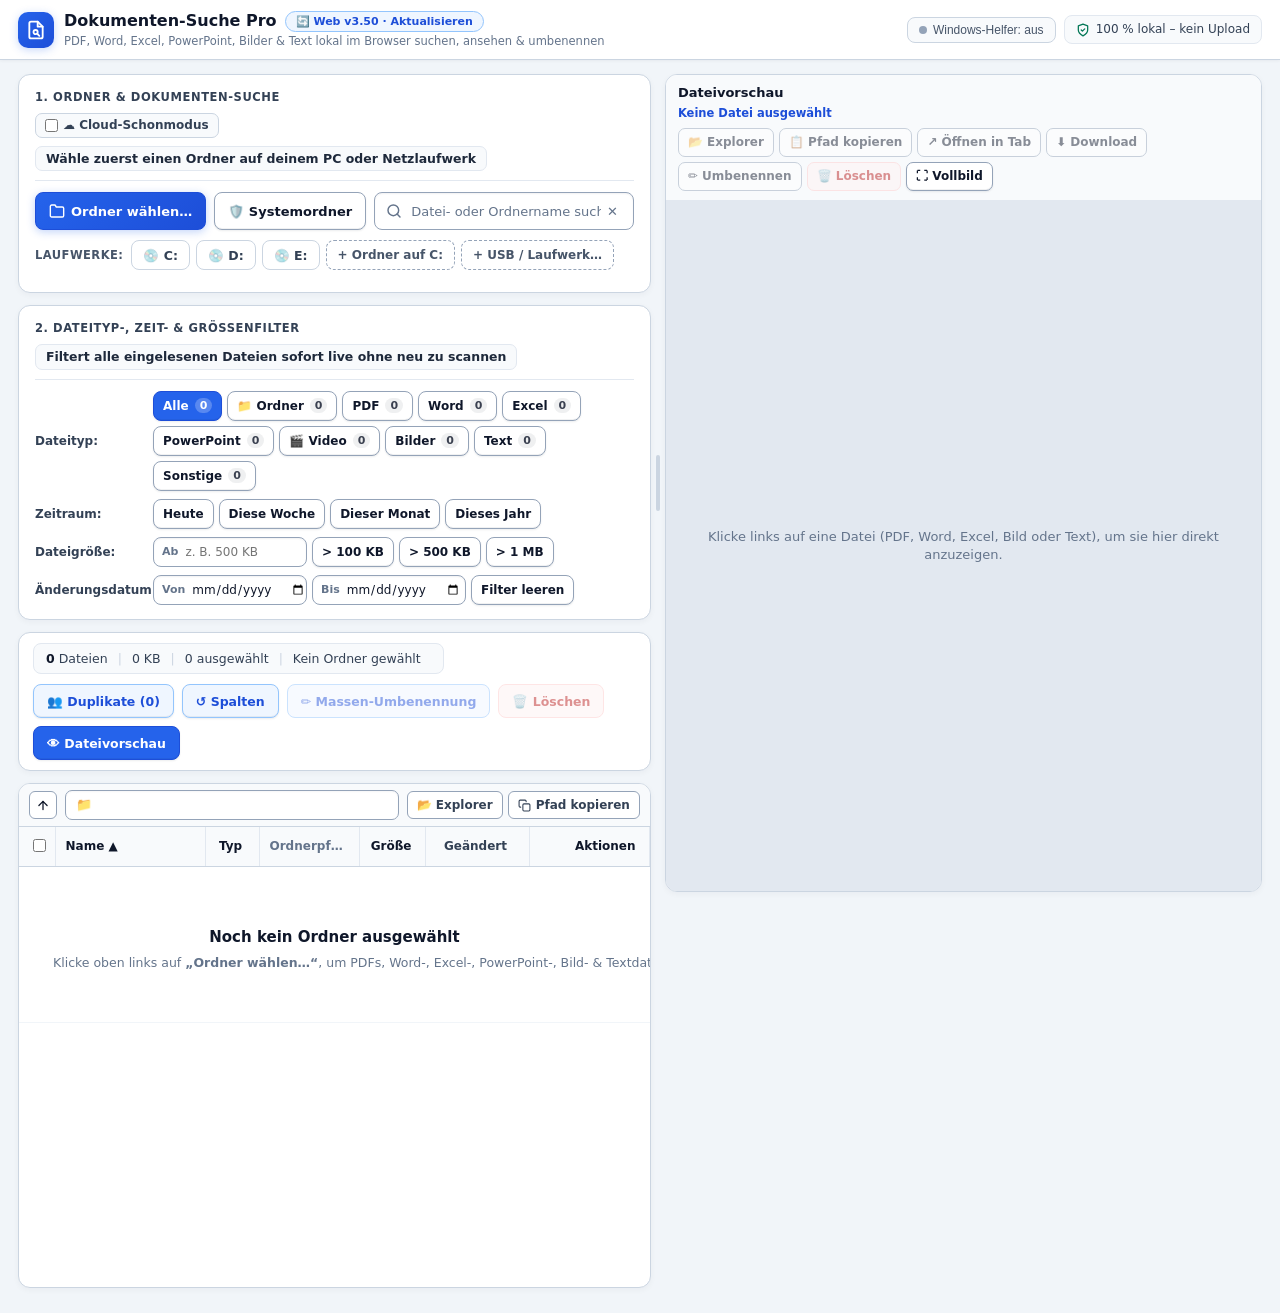
==== commit c2a107d2: "fix(helfer+web): bring native folder picker to foreground & preserve browser user gesture (v3.50)" ====
--- a/docs/index.html
+++ b/docs/index.html
@@ -931,7 +931,7 @@
         </svg>
       </div>
       <div>
-        <h1>Dokumenten-Suche Pro <button type="button" class="brand-badge" onclick="forceAppUpdate()" title="Neueste Version von GitHub laden (Browser-Cache umgehen)">🔄 Web v3.49 · Aktualisieren</button></h1>
+        <h1>Dokumenten-Suche Pro <button type="button" class="brand-badge" onclick="forceAppUpdate()" title="Neueste Version von GitHub laden (Browser-Cache umgehen)">🔄 Web v3.50 · Aktualisieren</button></h1>
         <p class="brand-sub">PDF, Word, Excel, PowerPoint, Bilder &amp; Text lokal im Browser suchen, ansehen &amp; umbenennen</p>
       </div>
     </div>
@@ -2603,16 +2603,24 @@
 
     async function pickDirectory() {
       if (helperState.available) {
+        toast('📂 Öffne Windows-Ordnerauswahl…', 'info');
         try {
           const initDir = state.rootNativePath || '';
           const resp = await fetch(`${HELPER_BASE}/api/pick-folder?initial=${encodeURIComponent(initDir)}`);
           const data = await resp.json();
           if (data && data.ok && data.path) {
             await scanNativeFolderPath(data.path, '', true);
+          } else if (data && data.busy) {
+            toast('Ordnerauswahl ist bereits offen (ggf. unten in der Taskleiste anklicken).', 'info');
+          } else if (data && data.error) {
+            toast(`Ordner-Dialog: ${data.error}`, 'err');
           }
           return;
         } catch (err) {
-          toast(`Ordner-Dialog: ${err.message}`, 'err');
+          helperState.available = false;
+          _updateHelperStatusBadge();
+          toast('Windows-Helfer nicht erreichbar – Browser-Modus aktiviert. Bitte „Ordner wählen…“ erneut klicken.', 'err');
+          return;
         }
       }
       if (window.showDirectoryPicker && window.isSecureContext) {
@@ -3108,8 +3116,8 @@
       }
     }
 
-    async function pickDirectoryReadOnly() {
-      if (helperState.available || await checkWindowsHelper(true)) {
+    function pickDirectoryReadOnly() {
+      if (helperState.available) {
         openSystemFoldersModal();
         return;
       }
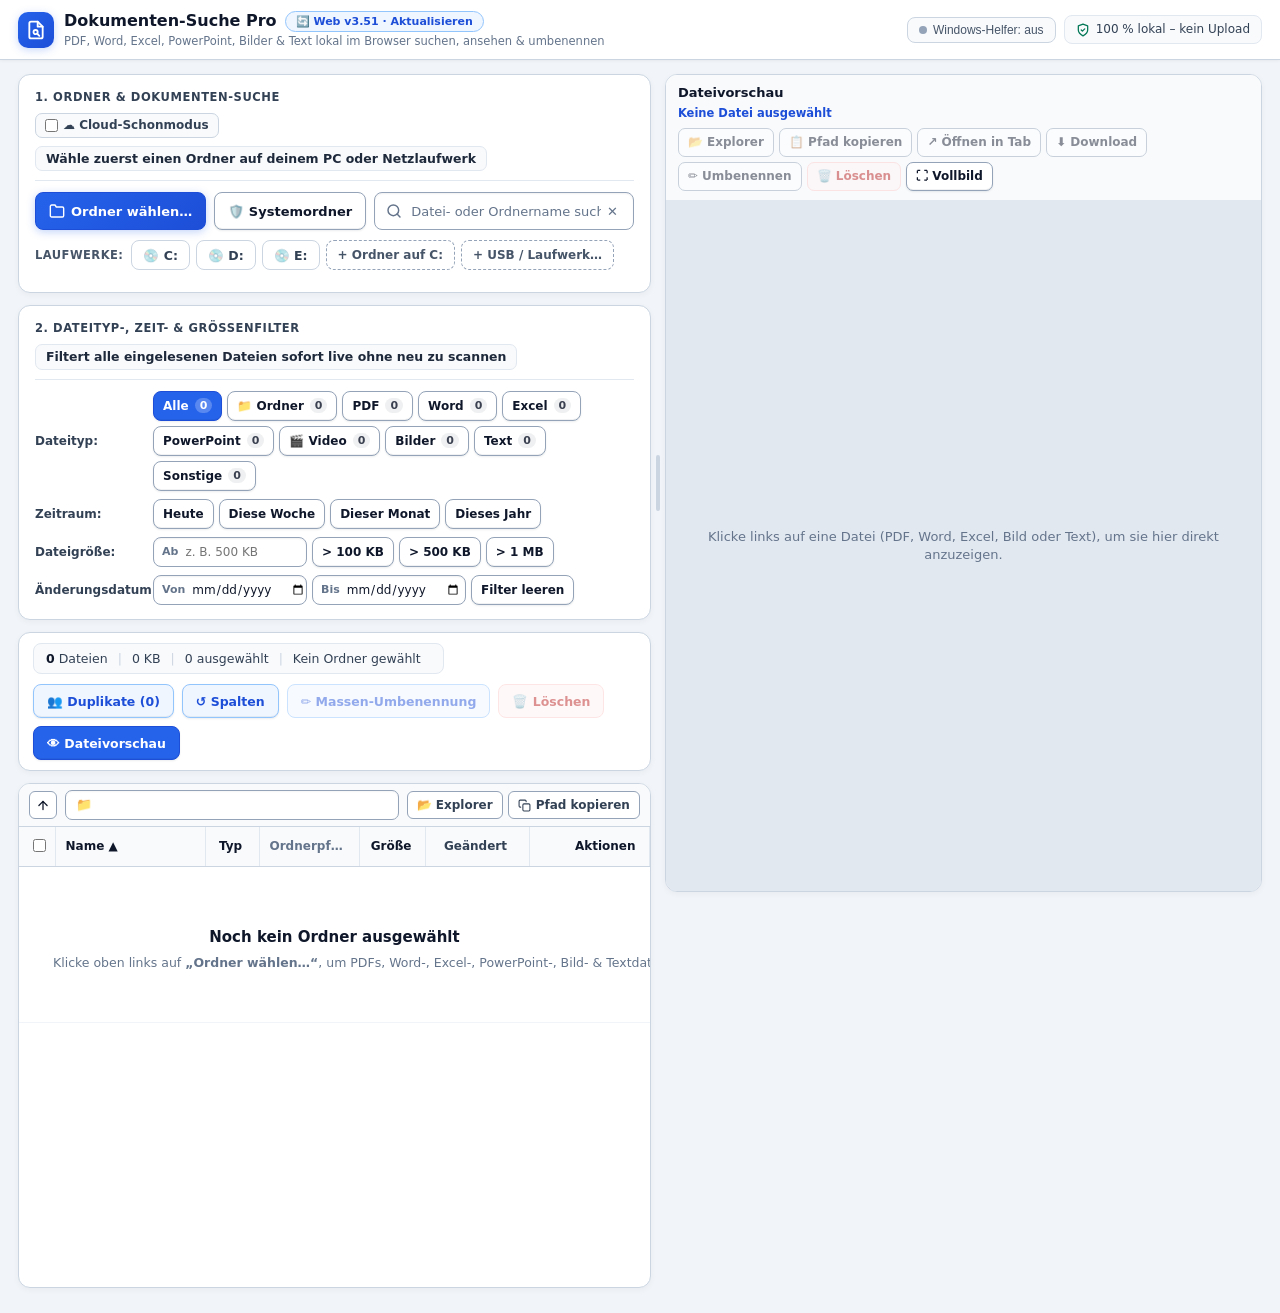
==== commit 2d14737e: "feat(helfer+web): add fast in-app Light-Fluent folder browser via /api/list-dirs (v3.51)" ====
--- a/docs/index.html
+++ b/docs/index.html
@@ -931,7 +931,7 @@
         </svg>
       </div>
       <div>
-        <h1>Dokumenten-Suche Pro <button type="button" class="brand-badge" onclick="forceAppUpdate()" title="Neueste Version von GitHub laden (Browser-Cache umgehen)">🔄 Web v3.50 · Aktualisieren</button></h1>
+        <h1>Dokumenten-Suche Pro <button type="button" class="brand-badge" onclick="forceAppUpdate()" title="Neueste Version von GitHub laden (Browser-Cache umgehen)">🔄 Web v3.51 · Aktualisieren</button></h1>
         <p class="brand-sub">PDF, Word, Excel, PowerPoint, Bilder &amp; Text lokal im Browser suchen, ansehen &amp; umbenennen</p>
       </div>
     </div>
@@ -1266,6 +1266,31 @@
       <div class="modal-foot">
         <button type="button" class="btn" onclick="closeModal('modal-delete-confirm')">Abbrechen</button>
         <button id="btn-confirm-delete" type="button" class="btn btn-danger" onclick="executePendingDelete()">🗑️ Unwiderruflich löschen</button>
+      </div>
+    </div>
+  </div>
+
+  <!-- Modal: Windows-Ordnerauswahl direkt in der App (über Windows-Helfer, ohne versteckte OS-Fenster) -->
+  <div id="modal-native-folder-picker" class="modal-backdrop hidden" onclick="if(event.target===this) closeModal('modal-native-folder-picker')">
+    <div class="modal-card" style="max-width:580px;">
+      <div class="modal-head">
+        <h2>📂 Ordner auswählen</h2>
+        <button type="button" class="btn" onclick="closeModal('modal-native-folder-picker')">✕</button>
+      </div>
+      <div class="modal-body" style="padding:14px 18px; display:flex; flex-direction:column; gap:10px;">
+        <div id="nfp-quick-bar" style="display:flex; flex-wrap:wrap; gap:6px;"></div>
+        <div style="display:flex; align-items:center; gap:6px;">
+          <button id="nfp-btn-up" type="button" class="btn" style="height:34px; padding:0 10px;" onclick="nfpGoUp()" title="Eine Ebene nach oben">↑ Hoch</button>
+          <input id="nfp-path-input" type="text" placeholder="Pfad eingeben (z. B. C:\Users\01\Documents)…"
+                 style="flex:1; height:34px; padding:0 10px; border-radius:8px; border:1.5px solid #cbd5e1; font-family:inherit; font-size:12.5px; font-weight:600; color:#0f172a; background:#ffffff;"
+                 onkeydown="if(event.key==='Enter') nfpLoadDir(this.value.trim())">
+          <button type="button" class="btn" style="height:34px; padding:0 10px;" onclick="nfpLoadDir(document.getElementById('nfp-path-input').value.trim())" title="Pfad öffnen">↵</button>
+        </div>
+        <div id="nfp-list" style="height:310px; overflow-y:auto; border:1px solid #cbd5e1; border-radius:8px; background:#ffffff; padding:5px; display:flex; flex-direction:column; gap:2px;"></div>
+      </div>
+      <div class="modal-foot" style="padding:12px 18px; background:#f8fafc;">
+        <button type="button" class="btn" onclick="closeModal('modal-native-folder-picker')">Abbrechen</button>
+        <button id="nfp-btn-select" type="button" class="btn btn-primary" onclick="nfpConfirmCurrent()">✓ Diesen Ordner einlesen</button>
       </div>
     </div>
   </div>
@@ -2157,6 +2182,114 @@
       }
     }
 
+    const nfpState = { currentPath: '', parentPath: '', isRoot: true };
+
+    function openNativeFolderPicker(initialPath = '') {
+      const quickBar = document.getElementById('nfp-quick-bar');
+      if (quickBar) {
+        const sf = helperState.specialFolders || {};
+        const quickItems = [
+          { icon: '💻', label: 'Dieser PC', path: '' },
+          { icon: '📄', label: 'Dokumente', path: sf.documents },
+          { icon: '🖥️', label: 'Desktop', path: sf.desktop },
+          { icon: '⬇️', label: 'Downloads', path: sf.downloads },
+          { icon: '🖼️', label: 'Bilder', path: sf.pictures }
+        ].filter(x => x.label === 'Dieser PC' || x.path);
+        quickBar.innerHTML = '';
+        quickItems.forEach(q => {
+          const b = document.createElement('button');
+          b.type = 'button';
+          b.className = 'btn';
+          b.style.cssText = 'height:29px; padding:0 9px; font-size:12px;';
+          b.textContent = `${q.icon} ${q.label}`;
+          b.onclick = () => nfpLoadDir(q.path);
+          quickBar.appendChild(b);
+        });
+      }
+      document.getElementById('modal-native-folder-picker').classList.remove('hidden');
+      nfpLoadDir(initialPath || '');
+    }
+
+    async function nfpLoadDir(targetPath) {
+      const listEl = document.getElementById('nfp-list');
+      const pathInp = document.getElementById('nfp-path-input');
+      const btnUp = document.getElementById('nfp-btn-up');
+      const btnSel = document.getElementById('nfp-btn-select');
+      if (!listEl) return;
+      listEl.innerHTML = '<div style="padding:18px; text-align:center; color:#64748b; font-size:12.5px;">Lade Ordner…</div>';
+      try {
+        const resp = await fetch(`${HELPER_BASE}/api/list-dirs?path=${encodeURIComponent(targetPath || '')}`);
+        const data = await resp.json();
+        if (!resp.ok || !data || !data.ok) {
+          throw new Error((data && data.error) || `HTTP ${resp.status}`);
+        }
+        nfpState.currentPath = data.path || '';
+        nfpState.parentPath = data.parent || '';
+        nfpState.isRoot = !!data.isRoot;
+
+        if (pathInp) pathInp.value = nfpState.isRoot ? '' : nfpState.currentPath;
+        if (btnUp) btnUp.disabled = nfpState.isRoot;
+        if (btnSel) {
+          btnSel.disabled = nfpState.isRoot || !nfpState.currentPath;
+          const shortLbl = nfpState.currentPath
+            ? toGermanDisplayPath(nfpState.currentPath.length > 34 ? '…' + nfpState.currentPath.slice(-32) : nfpState.currentPath)
+            : '';
+          btnSel.textContent = shortLbl ? `✓ „${shortLbl}“ einlesen` : '✓ Diesen Ordner einlesen';
+        }
+
+        const items = Array.isArray(data.items) ? data.items : [];
+        listEl.innerHTML = '';
+        if (!items.length) {
+          listEl.innerHTML = '<div style="padding:22px; text-align:center; color:#64748b; font-size:12.5px;">Keine Unterordner vorhanden – klicke unten auf <strong>„Diesen Ordner einlesen“</strong>.</div>';
+          return;
+        }
+        items.forEach(it => {
+          const row = document.createElement('div');
+          row.style.cssText = 'display:flex; align-items:center; justify-content:space-between; gap:6px; border-radius:7px; padding:3px 4px; flex-shrink:0;';
+          row.onmouseenter = () => { row.style.background = '#eff6ff'; };
+          row.onmouseleave = () => { row.style.background = 'transparent'; };
+
+          const openBtn = document.createElement('button');
+          openBtn.type = 'button';
+          openBtn.style.cssText = 'flex:1; min-width:0; border:none; background:transparent; text-align:left; font-family:inherit; font-size:13px; font-weight:600; color:#0f172a; padding:5px 7px; cursor:pointer; display:flex; align-items:center; gap:8px; overflow:hidden; text-overflow:ellipsis; white-space:nowrap;';
+          openBtn.innerHTML = `<span>${it.isDrive ? '💿' : '📁'}</span><span style="overflow:hidden; text-overflow:ellipsis;">${escapeHtml(toGermanFolderLabel(it.name))}</span>`;
+          openBtn.title = `Ordner öffnen: ${it.path}`;
+          openBtn.onclick = () => nfpLoadDir(it.path);
+
+          const pickBtn = document.createElement('button');
+          pickBtn.type = 'button';
+          pickBtn.className = 'btn';
+          pickBtn.style.cssText = 'height:27px; padding:0 9px; font-size:11.5px; flex-shrink:0;';
+          pickBtn.textContent = '✓ Einlesen';
+          pickBtn.title = `Direkt einlesen: ${it.path}`;
+          pickBtn.onclick = e => {
+            e.stopPropagation();
+            closeModal('modal-native-folder-picker');
+            const drv = (it.path.match(/^([a-zA-Z]):/) ? it.path[0] : '').toUpperCase();
+            scanNativeFolderPath(it.path, drv, true);
+          };
+
+          row.append(openBtn, pickBtn);
+          listEl.appendChild(row);
+        });
+      } catch (err) {
+        listEl.innerHTML = `<div style="padding:18px; text-align:center; color:#b91c1c; font-size:12.5px;">Fehler: ${escapeHtml(err.message)}</div>`;
+      }
+    }
+
+    function nfpGoUp() {
+      if (nfpState.isRoot) return;
+      nfpLoadDir(nfpState.parentPath || '');
+    }
+
+    function nfpConfirmCurrent() {
+      if (!nfpState.currentPath) return;
+      const p = nfpState.currentPath;
+      closeModal('modal-native-folder-picker');
+      const drv = (p.match(/^([a-zA-Z]):/) ? p[0] : '').toUpperCase();
+      scanNativeFolderPath(p, drv, true);
+    }
+
     function openSystemFoldersModal() {
       const list = document.getElementById('sys-folder-list');
       if (!list) return;
@@ -2603,25 +2736,8 @@
 
     async function pickDirectory() {
       if (helperState.available) {
-        toast('📂 Öffne Windows-Ordnerauswahl…', 'info');
-        try {
-          const initDir = state.rootNativePath || '';
-          const resp = await fetch(`${HELPER_BASE}/api/pick-folder?initial=${encodeURIComponent(initDir)}`);
-          const data = await resp.json();
-          if (data && data.ok && data.path) {
-            await scanNativeFolderPath(data.path, '', true);
-          } else if (data && data.busy) {
-            toast('Ordnerauswahl ist bereits offen (ggf. unten in der Taskleiste anklicken).', 'info');
-          } else if (data && data.error) {
-            toast(`Ordner-Dialog: ${data.error}`, 'err');
-          }
-          return;
-        } catch (err) {
-          helperState.available = false;
-          _updateHelperStatusBadge();
-          toast('Windows-Helfer nicht erreichbar – Browser-Modus aktiviert. Bitte „Ordner wählen…“ erneut klicken.', 'err');
-          return;
-        }
+        openNativeFolderPicker(state.rootNativePath || '');
+        return;
       }
       if (window.showDirectoryPicker && window.isSecureContext) {
         try {
@@ -2702,22 +2818,8 @@
       if (!cleanL) return;
 
       if (helperState.available) {
-        try {
-          const initDir = `${cleanL}:\\`;
-          const title = cleanL === 'C'
-            ? 'Ordner auf C: auswählen (auch Dokumente, Desktop, Downloads)'
-            : `Laufwerk ${cleanL}:\\ oder Ordner auswählen`;
-          const resp = await fetch(`${HELPER_BASE}/api/pick-folder?initial=${encodeURIComponent(initDir)}&title=${encodeURIComponent(title)}`);
-          const data = await resp.json();
-          if (data && data.ok && data.path) {
-            const drv = (data.path.match(/^([a-zA-Z]):/) ? data.path[0] : cleanL).toUpperCase();
-            await scanNativeFolderPath(data.path, drv, true);
-          }
-          return;
-        } catch (err) {
-          toast(`Ordner-Dialog auf ${cleanL}:: ${err.message}`, 'err');
-          return;
-        }
+        openNativeFolderPicker(`${cleanL}:\\`);
+        return;
       }
 
       if (!window.showDirectoryPicker || !window.isSecureContext) {
@@ -6175,6 +6277,7 @@
           closeExplorerFolderPopup();
           closeModal('modal-remove-saved-folder');
           closeModal('modal-system-folders');
+          closeModal('modal-native-folder-picker');
           const card = document.getElementById('preview-card');
           if (card && card.classList.contains('maximized')) togglePreviewMaximize(true);
         } else if (state.pdfDoc && document.activeElement?.tagName !== 'INPUT') {
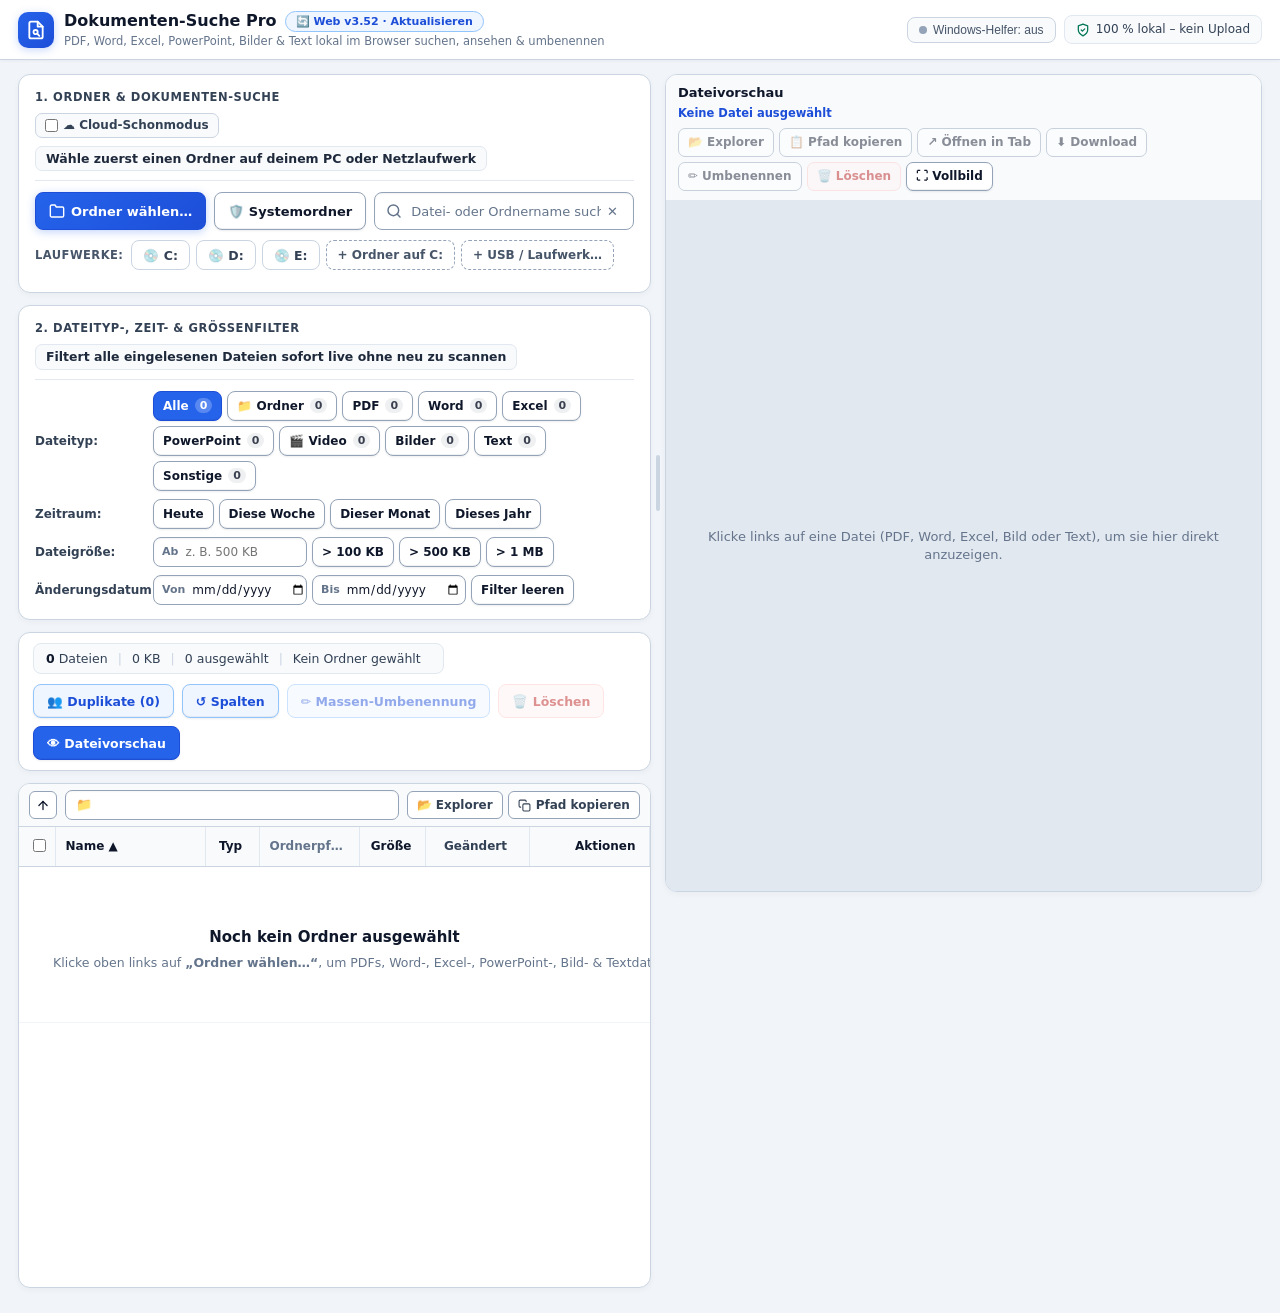
==== commit 78f7f59d: "fix(web+helfer): open PDF/media tabs synchronously with exact _01/_02 filename via /api/view & fix C" ====
--- a/docs/index.html
+++ b/docs/index.html
@@ -931,7 +931,7 @@
         </svg>
       </div>
       <div>
-        <h1>Dokumenten-Suche Pro <button type="button" class="brand-badge" onclick="forceAppUpdate()" title="Neueste Version von GitHub laden (Browser-Cache umgehen)">🔄 Web v3.51 · Aktualisieren</button></h1>
+        <h1>Dokumenten-Suche Pro <button type="button" class="brand-badge" onclick="forceAppUpdate()" title="Neueste Version von GitHub laden (Browser-Cache umgehen)">🔄 Web v3.52 · Aktualisieren</button></h1>
         <p class="brand-sub">PDF, Word, Excel, PowerPoint, Bilder &amp; Text lokal im Browser suchen, ansehen &amp; umbenennen</p>
       </div>
     </div>
@@ -5433,31 +5433,84 @@
 
     const tabOpenCounters = {};
 
+    function getMimeForExt(ext) {
+      switch ((ext || '').toLowerCase()) {
+        case 'pdf': return 'application/pdf';
+        case 'jpg': case 'jpeg': return 'image/jpeg';
+        case 'png': return 'image/png';
+        case 'gif': return 'image/gif';
+        case 'webp': return 'image/webp';
+        case 'bmp': return 'image/bmp';
+        case 'svg': return 'image/svg+xml';
+        case 'mp4': case 'm4v': return 'video/mp4';
+        case 'webm': return 'video/webm';
+        case 'mkv': return 'video/x-matroska';
+        case 'mov': return 'video/quicktime';
+        case 'avi': return 'video/x-msvideo';
+        case 'mp3': return 'audio/mpeg';
+        case 'wav': return 'audio/wav';
+        case 'ogg': return 'audio/ogg';
+        case 'm4a': return 'audio/mp4';
+        case 'flac': return 'audio/flac';
+        case 'txt': case 'log': case 'md': case 'csv': case 'ini': return 'text/plain; charset=utf-8';
+        case 'json': return 'application/json; charset=utf-8';
+        case 'xml': return 'application/xml; charset=utf-8';
+        case 'html': case 'htm': return 'text/html; charset=utf-8';
+        default: return '';
+      }
+    }
+
     async function openFileInNewTab(item) {
+      const ext = getExt(item.name).toLowerCase();
+      const base = getStem(item.name);
+      const cntKey = (item.name || '').toLowerCase();
+      tabOpenCounters[cntKey] = (tabOpenCounters[cntKey] || 0) + 1;
+      const seq = String(tabOpenCounters[cntKey]).padStart(2, '0');
+      const displayTitle = ext ? `${base}_${seq}.${ext}` : `${base}_${seq}`;
+      const isImg = ['jpg', 'jpeg', 'png', 'gif', 'webp', 'bmp', 'svg'].includes(ext);
+      const isVideo = ['mp4', 'mkv', 'webm', 'mov', 'avi', 'm4v'].includes(ext);
+      const isAudio = ['mp3', 'wav', 'ogg', 'm4a', 'flac'].includes(ext);
+      const isDocx = ext === 'docx';
+      const isSheet = ['xlsx', 'xls', 'csv', 'ods'].includes(ext);
+      const isText = EXT_TEXT.has(ext) && !isSheet;
+
+      // WICHTIG: Tab SYNCHRON beim Klick öffnen (vor jedem await!), damit Chrome ihn NIE blockiert!
+      const newWin = window.open('', '_blank');
+      if (!newWin) {
+        toast('Neuer Tab wurde vom Browser blockiert – bitte Popups für diese Seite erlauben.', 'err');
+        return;
+      }
+
       try {
+        newWin.document.open();
+        newWin.document.write(`<!DOCTYPE html><html lang="de"><head><meta charset="utf-8"><title>${escapeHtml(displayTitle)}</title><style>body{margin:0;height:100vh;display:flex;align-items:center;justify-content:center;font-family:"Segoe UI",system-ui,sans-serif;background:#f8fafc;color:#334155;font-size:14px;font-weight:600;}</style></head><body>Lade ${escapeHtml(displayTitle)}…</body></html>`);
+        newWin.document.close();
+        try { newWin.document.title = displayTitle; } catch (_) {}
+      } catch (_) {}
+
+      try {
+        // Über Windows-Helfer: PDF/Video/Audio direkt per /api/view/<Dateiname_01.ext> öffnen
+        // (keine Mixed-Content-Blockade von https://, echter Tab-Titel & Speichername _01/_02, sofortiges Streaming!)
+        if (item.nativePath && helperState.available && (ext === 'pdf' || isVideo || isAudio)) {
+          const directUrl = `${HELPER_BASE}/api/view/${encodeURIComponent(displayTitle)}?path=${encodeURIComponent(item.nativePath)}${ext === 'pdf' ? '#navpanes=0&view=Fit' : ''}`;
+          newWin.location.replace(directUrl);
+          return;
+        }
+
         const file = await getFileObject(item);
-        const ext = getExt(item.name).toLowerCase();
-        const base = getStem(item.name);
-        tabOpenCounters[item.name] = (tabOpenCounters[item.name] || 0) + 1;
-        const seq = String(tabOpenCounters[item.name]).padStart(2, '0');
-        const displayTitle = ext ? `${base}_${seq}.${ext}` : `${base}_${seq}`;
-
-        const namedFile = new File([file], displayTitle, { type: file.type || 'application/octet-stream' });
+        const mime = getMimeForExt(ext) || file.type || 'application/octet-stream';
+        const namedFile = new File([file], displayTitle, { type: mime });
         const url = URL.createObjectURL(namedFile);
-        const suffix = ext === 'pdf' ? '#navpanes=0&view=Fit' : '';
-
-        const newWin = window.open('', '_blank');
-        if (!newWin) {
-          window.open(`${url}${suffix}`, '_blank');
-          return;
-        }
-
-        const isImg = ['jpg', 'jpeg', 'png', 'gif', 'webp', 'bmp', 'svg'].includes(ext);
+
         let innerContent = '';
+        let bg = '#f8fafc';
+        let overflow = 'hidden';
 
         if (ext === 'pdf') {
+          bg = '#525659';
           innerContent = `<iframe src="${url}#navpanes=0&view=Fit" style="width:100%; height:100%; border:none; display:block; margin:0; padding:0;"></iframe>`;
         } else if (isImg) {
+          bg = '#0e0e0e';
           const scriptClose = '<' + '/script>';
           innerContent = `
             <div id="vp" style="width:100%; height:100%; position:relative; overflow:hidden; cursor:zoom-in; background:#0e0e0e; user-select:none;">
@@ -5723,24 +5776,64 @@
                 });
               })();
             ` + scriptClose;
-        } else if (['mp4', 'mkv', 'webm', 'mov', 'avi'].includes(ext)) {
+        } else if (isDocx && window.mammoth && file) {
+          bg = '#e2e8f0';
+          overflow = 'auto';
+          const ab = await file.arrayBuffer();
+          const res = await mammoth.convertToHtml({ arrayBuffer: ab });
+          innerContent = `<div style="max-width:860px; margin:24px auto; background:#ffffff; color:#0f172a; padding:34px 42px; border-radius:8px; box-shadow:0 4px 20px rgba(15,23,42,0.14); font-family:'Segoe UI',system-ui,sans-serif; line-height:1.6; font-size:14px;">${res.value || '<p>(Leeres Dokument)</p>'}</div>`;
+        } else if (isSheet && window.XLSX && file) {
+          bg = '#f8fafc';
+          overflow = 'auto';
+          const ab = await file.arrayBuffer();
+          const wb = XLSX.read(ab, { type: 'array' });
+          const firstSheet = wb.SheetNames[0];
+          const rows = firstSheet ? XLSX.utils.sheet_to_json(wb.Sheets[firstSheet], { header: 1, defval: '' }) : [];
+          const maxRows = 1000;
+          const limited = rows.slice(0, maxRows);
+          const maxCols = Math.min(50, Math.max(1, ...limited.map(r => r.length)));
+          let tbl = '<div style="padding:16px;"><table style="border-collapse:collapse; background:#fff; font-family:\'Segoe UI\',system-ui,sans-serif; font-size:12.5px; box-shadow:0 2px 10px rgba(15,23,42,0.08);"><tbody>';
+          limited.forEach((r, ri) => {
+            tbl += '<tr>';
+            for (let c = 0; c < maxCols; c++) {
+              const val = r[c] !== undefined && r[c] !== null ? String(r[c]) : '';
+              const st = ri === 0 ? 'background:#f1f5f9; font-weight:700;' : (ri % 2 === 0 ? 'background:#f8fafc;' : '');
+              tbl += `<td style="border:1px solid #cbd5e1; padding:5px 9px; white-space:nowrap; ${st}">${escapeHtml(val)}</td>`;
+            }
+            tbl += '</tr>';
+          });
+          tbl += '</tbody></table></div>';
+          innerContent = tbl;
+        } else if (isText && file) {
+          bg = '#f8fafc';
+          overflow = 'auto';
+          const slice = file.size > 1024 * 1024 ? file.slice(0, 1024 * 1024) : file;
+          const txt = await slice.text();
+          innerContent = `<pre style="max-width:1040px; margin:20px auto; background:#ffffff; color:#0f172a; padding:22px 26px; border-radius:8px; border:1px solid #cbd5e1; font-family:Consolas,'Cascadia Code',monospace; font-size:13px; line-height:1.55; white-space:pre-wrap; word-break:break-word;">${escapeHtml(txt)}</pre>`;
+        } else if (isVideo) {
+          bg = '#000000';
           innerContent = `<div style="width:100%; height:100%; display:flex; align-items:center; justify-content:center;"><video src="${url}" controls autoplay style="max-width:100%; max-height:100%;"></video></div>`;
-        } else if (['mp3', 'wav', 'ogg', 'm4a', 'flac'].includes(ext)) {
+        } else if (isAudio) {
+          bg = '#0f172a';
           innerContent = `<div style="width:100%; height:100%; display:flex; align-items:center; justify-content:center;"><audio src="${url}" controls autoplay></audio></div>`;
         } else {
-          innerContent = `<iframe src="${url}" style="width:100%; height:100%; border:none; display:block; margin:0; padding:0; background:#fff;"></iframe>`;
-        }
-
-        const bg = isImg ? '#0e0e0e' : (ext === 'pdf' ? '#525659' : '#000000');
-        const overflow = 'hidden';
-
+          bg = '#f8fafc';
+          overflow = 'auto';
+          innerContent = `<div style="max-width:520px; margin:80px auto; background:#ffffff; border:1px solid #cbd5e1; border-radius:12px; padding:28px; text-align:center; font-family:'Segoe UI',system-ui,sans-serif; color:#0f172a;">
+            <h2 style="margin:0 0 10px; font-size:17px;">${escapeHtml(displayTitle)}</h2>
+            <p style="margin:0 0 18px; color:#475569; font-size:13px;">Dieser Dateityp (.${escapeHtml(ext || '?')}) kann vom Browser nicht direkt gerendert werden.</p>
+            <a href="${url}" download="${escapeHtml(displayTitle)}" style="display:inline-block; padding:9px 16px; border-radius:8px; background:#2563eb; color:#ffffff; text-decoration:none; font-weight:600; font-size:13px;">⬇ Als „${escapeHtml(displayTitle)}“ speichern</a>
+          </div>`;
+        }
+
+        const iconEmoji = ext === 'pdf' ? '📄' : (isImg ? '🖼️' : (isDocx ? '📝' : (isSheet ? '📊' : (isVideo ? '🎬' : '📁'))));
         newWin.document.open();
         newWin.document.write(`<!DOCTYPE html>
 <html lang="de" style="width:100%; height:100%; margin:0; padding:0; overflow:${overflow};">
 <head>
   <meta charset="utf-8">
   <title>${escapeHtml(displayTitle)}</title>
-  <link rel="icon" href="data:image/svg+xml,<svg xmlns='http://www.w3.org/2000/svg' viewBox='0 0 24 24'><text y='20' font-size='20'>${ext === 'pdf' ? '📄' : (isImg ? '🖼️' : '🎬')}</text></svg>">
+  <link rel="icon" href="data:image/svg+xml,<svg xmlns='http://www.w3.org/2000/svg' viewBox='0 0 24 24'><text y='20' font-size='20'>${iconEmoji}</text></svg>">
   <style>
     * { box-sizing: border-box; }
     html, body { width: 100%; height: 100%; margin: 0; padding: 0; background: ${bg}; overflow: ${overflow}; }
@@ -5751,7 +5844,9 @@
 </body>
 </html>`);
         newWin.document.close();
+        try { newWin.document.title = displayTitle; } catch (_) {}
       } catch (err) {
+        try { newWin.close(); } catch (_) {}
         toast(`Datei konnte nicht geöffnet werden: ${err.message}`, 'err');
       }
     }
